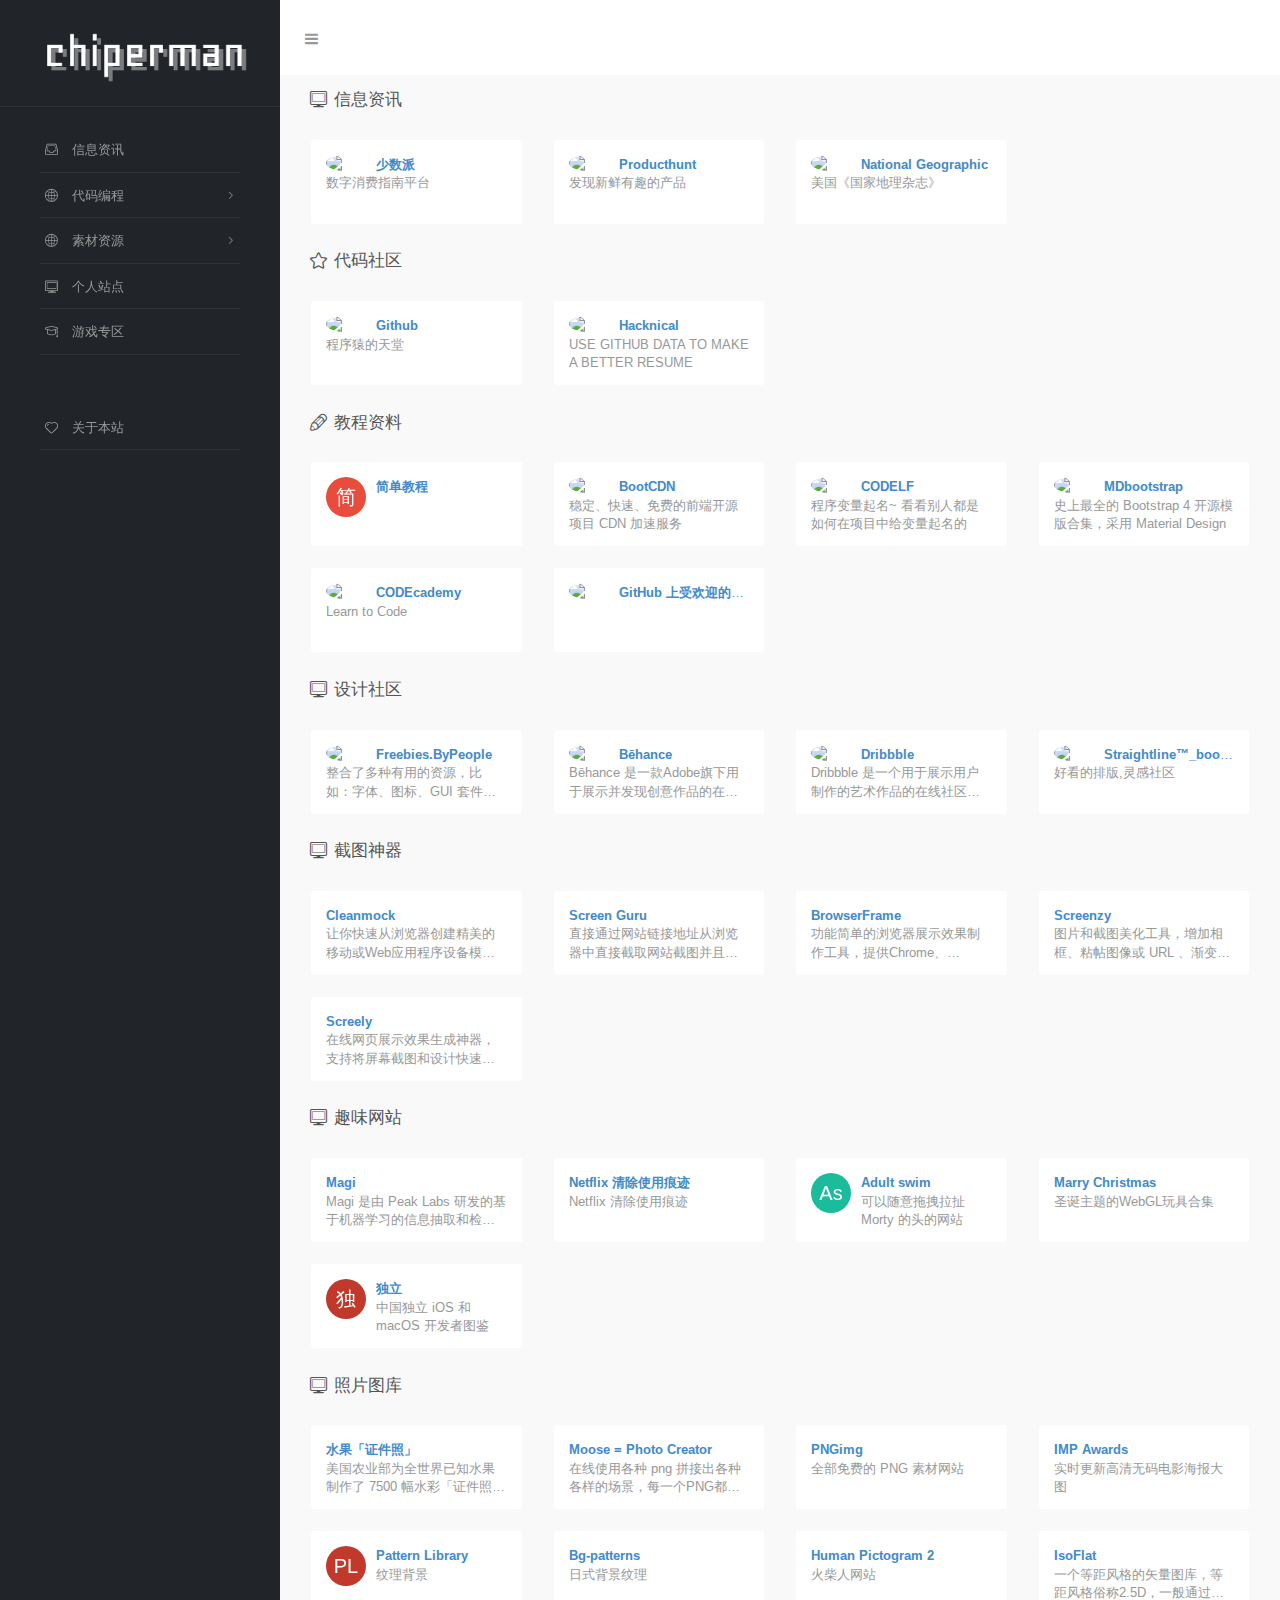
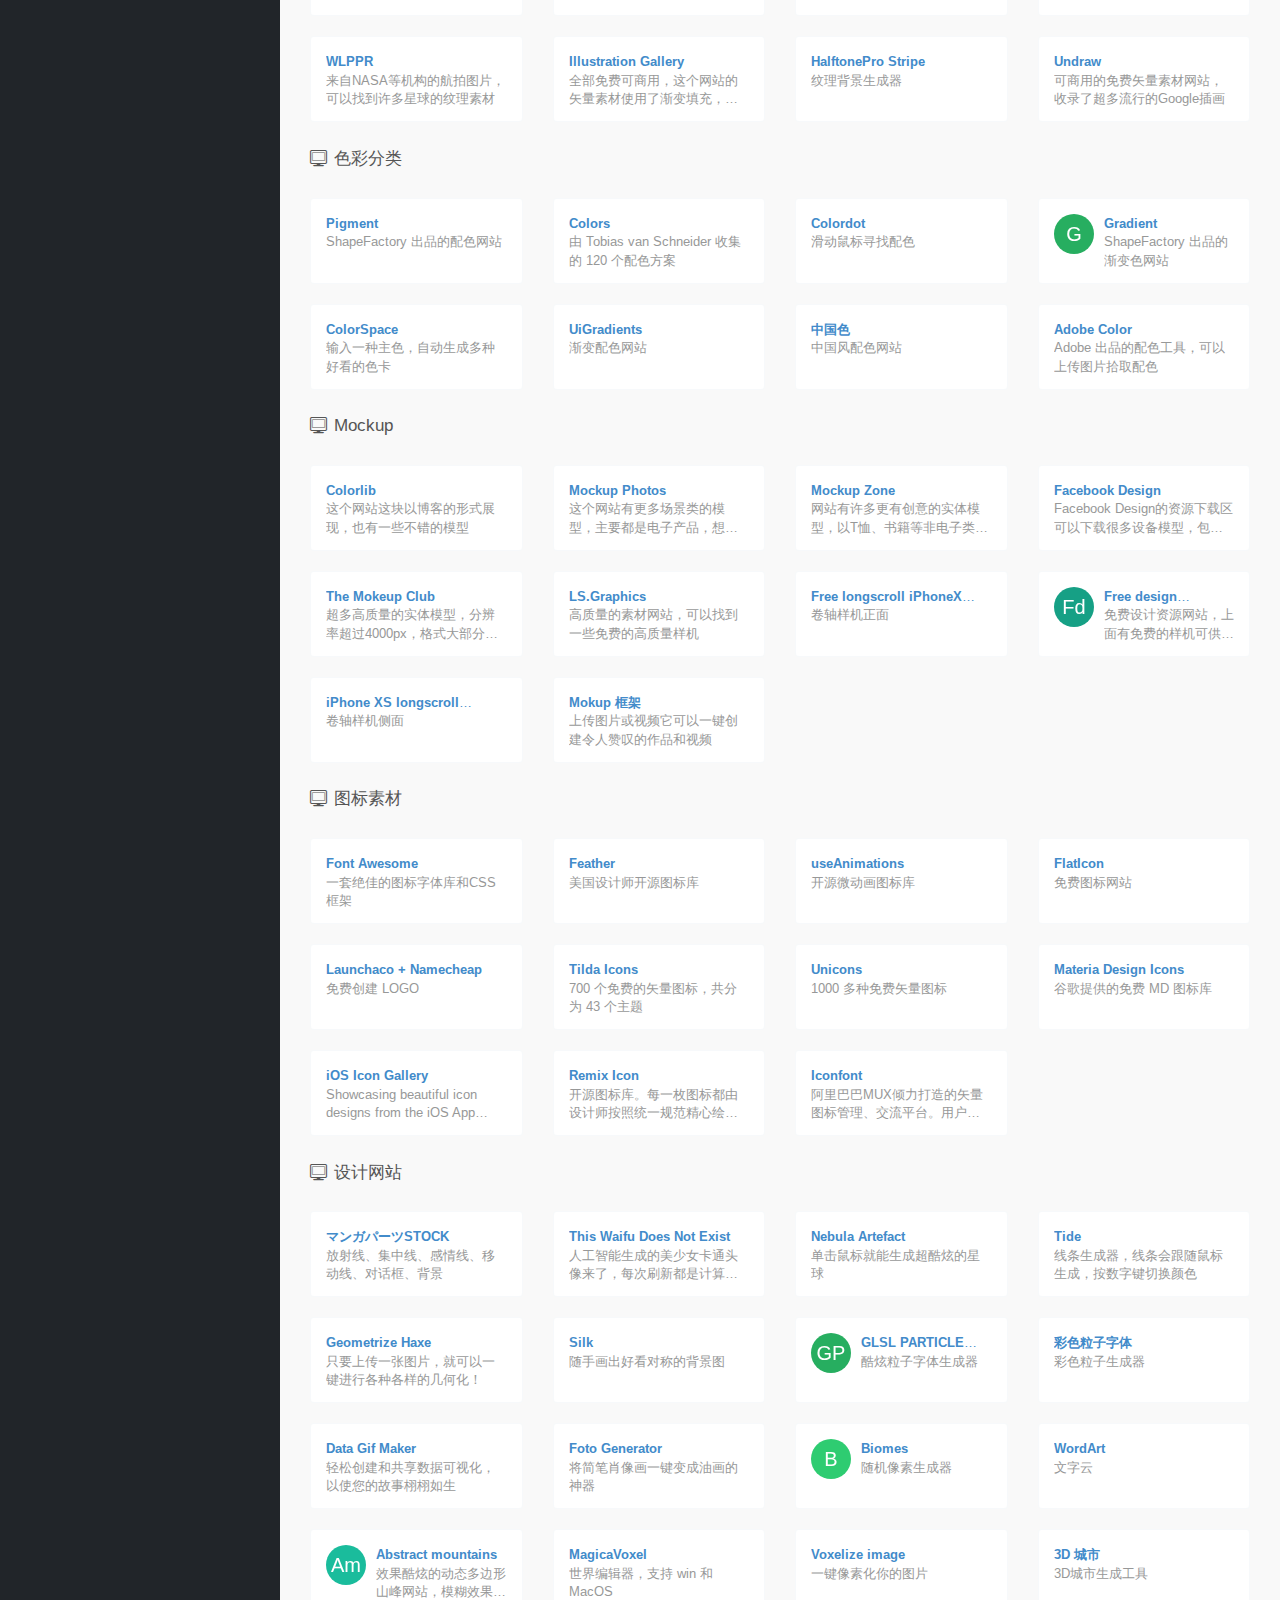
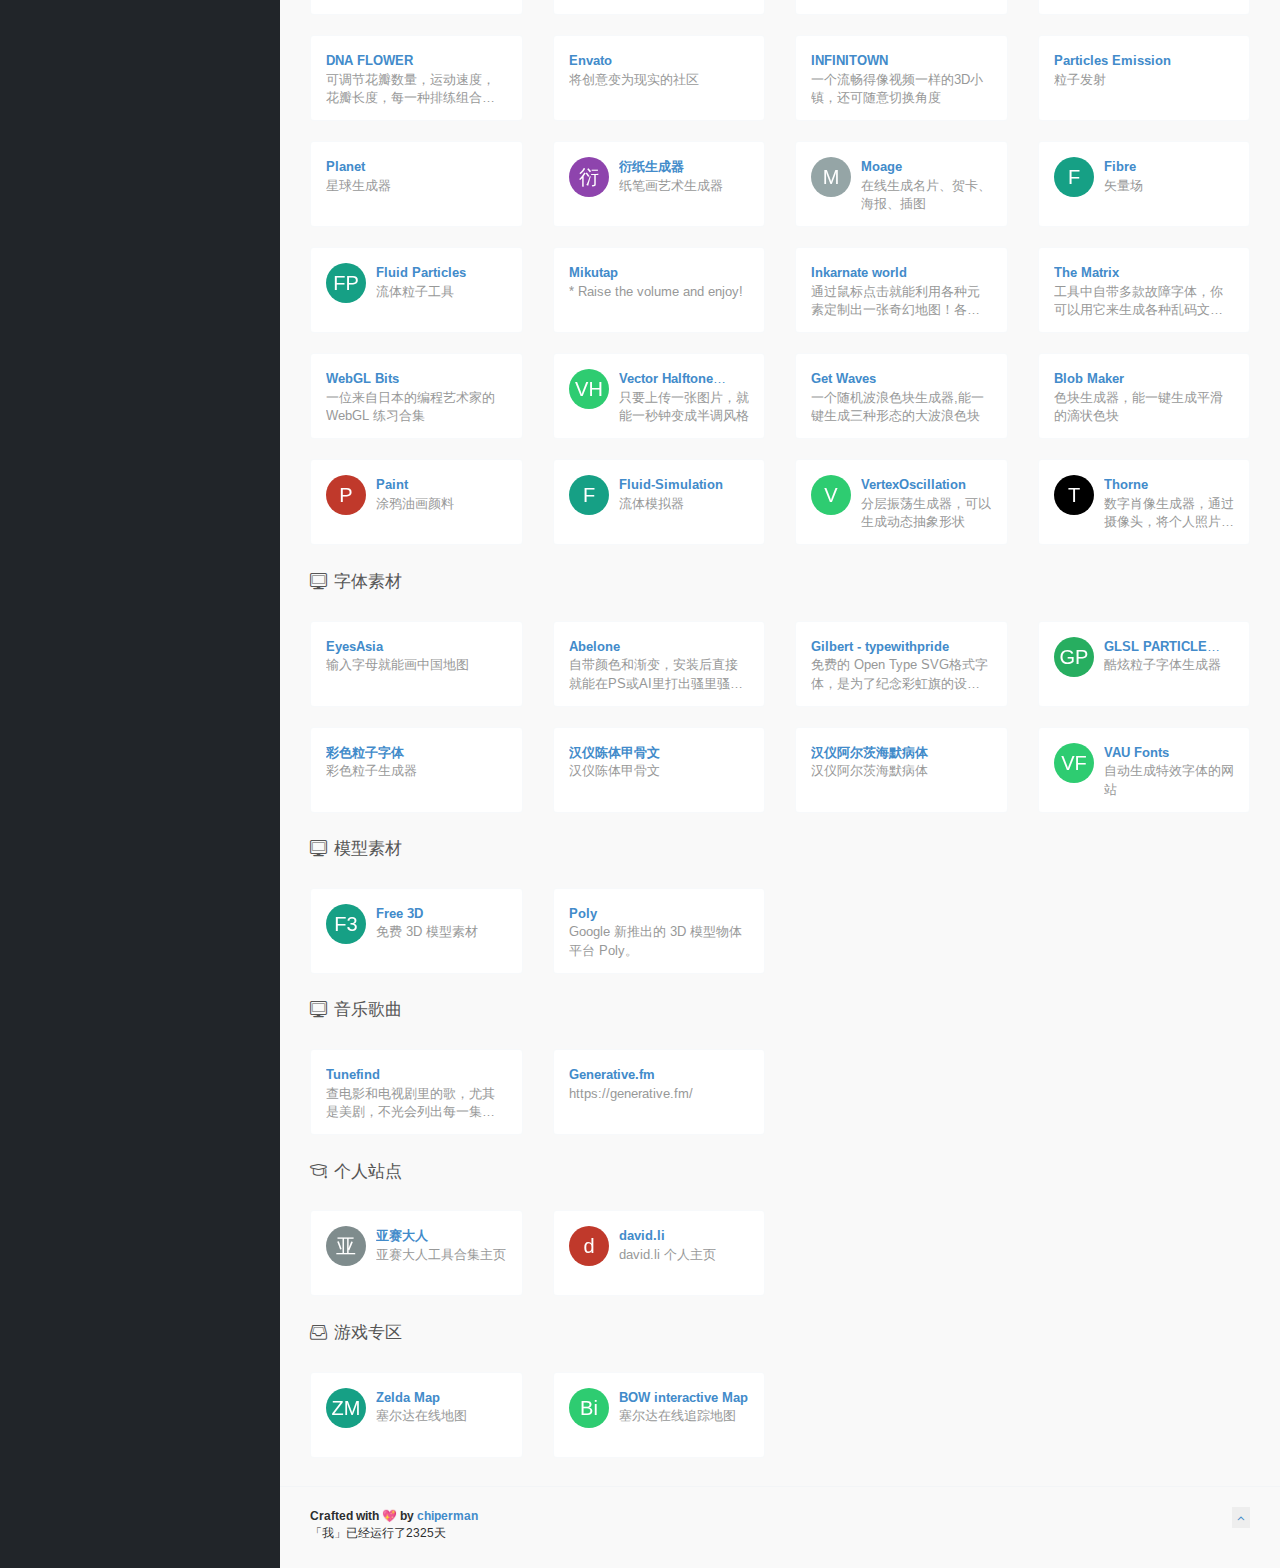
==== index.html @ aa4ee2ee "update from gridea: 2020-03-23 20:40:43" ====
<!DOCTYPE html>
<html lang="zh">

<head>
    <meta charset="utf-8">
    <meta http-equiv="X-UA-Compatible" content="IE=edge">
    <meta name="viewport" content="width=device-width, initial-scale=1.0" />
    <title>XiaoX's BookMarks</title>
    <meta name="description" content="Time waits for no one😶">
    <link rel="shortcut icon" href="https://chiperman.github.io/webstack//media/images/eduifuns.png">
    <link rel="stylesheet" href="//fonts.loli.net/css?family=Arimo:400,700,400italic">
    <link rel="stylesheet" href="https://chiperman.github.io/webstack//media/css/icomoon.css">
    <link rel="stylesheet" href="https://chiperman.github.io/webstack//media/css/main.css?v=1584966548853">
</head>

<body class="page-body">
    <!-- skin-white -->
    <div class="page-container">
        <div class="sidebar-menu toggle-others fixed">
            <div class="sidebar-menu-inner">
                <header class="logo-env">
                    <!-- logo -->
                    <div class="logo">
                        <a href="https://chiperman.github.io/webstack/" class="logo-expanded">
                            <img src="https://chiperman.github.io/webstack//images/avatar.png" style="height:68px" alt="" />
                        </a>
                        <a href="https://chiperman.github.io/webstack/" class="logo-collapsed">
                            <img src="https://chiperman.github.io/webstack//media/images/eduifuns.png" width="40" alt="" />
                        </a>
                    </div>
                    <div class="mobile-menu-toggle visible-xs">
                        <a href="#" data-toggle="mobile-menu">
                            <i class="icon-bar"></i>
                        </a>
                    </div>
                </header>
                <ul id="main-menu" class="main-menu">
                    
                    <li>
                        <a href="#信息资讯" class="smooth">
                            <i class="icon-inbox"></i>
                            <span class="title">信息资讯</span>
                        </a>
                    </li>
                    

                    <!-- li 加 has-sub 开启分组-->
                    <li class="has-sub">
                        <a>
                            <i class="icon-globe"></i>
                            <span class="title">代码编程</span>
                        </a>
                        <!-- ul li 格式添加子分组-->
                        <ul>
                            <li>
                                <a href="#代码社区" class="smooth">
                                    <i class="icon-star"></i>
                                    <span class="title">代码社区</span>
                                </a>
                            </li>
                            <li>
                                <a href="#教程资料" class="smooth">
                                    <i class="icon-pencil"></i>
                                    <span class="title">教程资料</span>
                                </a>
                            </li>
                        </ul>
                    </li>

                    <!-- li 加 has-sub 开启分组-->
                    <li class="has-sub">
                        <a>
                            <i class="icon-globe"></i>
                            <span class="title">素材资源</span>
                        </a>
                        <!-- ul li 格式添加子分组-->
                        <ul>
                            <li>
                                <a href="#设计社区" class="smooth">
                                    <i class="icon-star"></i>
                                    <span class="title">设计社区</span>
                                </a>
                            </li>
                            <li>
                                <a href="#截图神器" class="smooth">
                                    <i class="icon-pencil"></i>
                                    <span class="title">截图神器</span>
                                </a>
                            </li>
                            <li>
                                <a href="#趣味网站" class="smooth">
                                    <i class="icon-pencil"></i>
                                    <span class="title">趣味网站</span>
                                </a>
                            </li>
                            <li>
                                <a href="#照片图库" class="smooth">
                                    <i class="icon-pencil"></i>
                                    <span class="title">照片图库</span>
                                </a>
                            </li>
                            <li>
                                <a href="#色彩分类" class="smooth">
                                    <i class="icon-pencil"></i>
                                    <span class="title">色彩分类</span>
                                </a>
                            </li>
                            <li>
                                <a href="#Mockup" class="smooth">
                                    <i class="icon-pencil"></i>
                                    <span class="title">Mockup</span>
                                </a>
                            </li>
                            <li>
                                <a href="#图标素材" class="smooth">
                                    <i class="icon-pencil"></i>
                                    <span class="title">图标素材</span>
                                </a>
                            </li>
                            <li>
                                <a href="#设计网站" class="smooth">
                                    <i class="icon-pencil"></i>
                                    <span class="title">设计网站</span>
                                </a>
                            </li>
                            <li>
                                <a href="#字体素材" class="smooth">
                                    <i class="icon-pencil"></i>
                                    <span class="title">字体素材</span>
                                </a>
                            </li>
                            <li>
                                <a href="#模型素材" class="smooth">
                                    <i class="icon-pencil"></i>
                                    <span class="title">模型素材</span>
                                </a>
                            </li>
                            <li>
                                <a href="#音乐歌曲" class="smooth">
                                    <i class="icon-pencil"></i>
                                    <span class="title">音乐歌曲</span>
                                </a>
                            </li>
                        </ul>
                    </li>

                    
                    <li>
                        <a href="#个人站点" class="smooth">
                            <i class="icon-desktop"></i>
                            <span class="title">个人站点</span>
                        </a>
                    </li>
                    

                    
                    <li>
                        <a href="#游戏专区" class="smooth">
                            <i class="icon-graduation-cap"></i>
                            <span class="title">游戏专区</span>
                        </a>
                    </li>
                    

                    <li class="submit-tag">
                        <a href="https://chiperman.github.io/webstack/about.html">
                            <i class="icon-heart"></i>
                            <span class="title">关于本站</span>
                        </a>
                    </li>
                </ul>
            </div>
        </div>
        <div class="main-content">
            <nav class="navbar user-info-navbar" role="navigation">
                <!-- User Info, Notifications and Menu Bar -->
                <!-- Left links for user info navbar -->
                <ul class="user-info-menu left-links list-inline list-unstyled">
                    <li class="hidden-sm hidden-xs">
                        <a href="#" data-toggle="sidebar">
                            <i class="icon-bar"></i>
                        </a>
                    </li>
                </ul>
            </nav>

            <!-- 今日诗词插件 -->
            <!-- <div id="poem_content">
                <h3 id="poem_sentence"></h3><span id="poem_info"></span>
            </div> -->
            <!-- 今日诗词 -->


            <br />
            <br />

            <!-- 信息资讯 -->
            
            <h4 class="text-gray"><i class="icon-desktop" style="margin-right: 7px;" id="信息资讯"></i>信息资讯</h4>
            <div class="row">
                
                <div class="col-sm-3">
                    <div class="xe-widget xe-conversations box2 label-info"
                        onclick="window.open('https://sspai.com/', '_blank')" data-toggle="tooltip"
                        data-placement="bottom" title="" data-original-title="https://sspai.com/">
                        <div class="xe-comment-entry">
                            <a class="xe-user-img">
                                <img  data-src="https://cdn.sspai.com/sspai/assets/img/favicon/icon.ico"  class="lozad img-circle" width="40">
                            </a>
                            <div class="xe-comment">
                                <a href="#" class="xe-user-name overflowClip_1">
                                    <strong>少数派</strong>
                                </a>
                                <p class="overflowClip_2">数字消费指南平台</p>
                            </div>
                        </div>
                    </div>
                </div>
                
                <div class="col-sm-3">
                    <div class="xe-widget xe-conversations box2 label-info"
                        onclick="window.open('https://www.producthunt.com/', '_blank')" data-toggle="tooltip"
                        data-placement="bottom" title="" data-original-title="https://www.producthunt.com/">
                        <div class="xe-comment-entry">
                            <a class="xe-user-img">
                                <img  data-src="http://webstack.cc/assets/images/logos/producthunt.png"  class="lozad img-circle" width="40">
                            </a>
                            <div class="xe-comment">
                                <a href="#" class="xe-user-name overflowClip_1">
                                    <strong>Producthunt</strong>
                                </a>
                                <p class="overflowClip_2">发现新鲜有趣的产品</p>
                            </div>
                        </div>
                    </div>
                </div>
                
                <div class="col-sm-3">
                    <div class="xe-widget xe-conversations box2 label-info"
                        onclick="window.open('https://www.nationalgeographic.com/', '_blank')" data-toggle="tooltip"
                        data-placement="bottom" title="" data-original-title="https://www.nationalgeographic.com/">
                        <div class="xe-comment-entry">
                            <a class="xe-user-img">
                                <img  data-src="https://www.nationalgeographic.com/etc/designs/platform/refresh/images/favicon-32x32.ngsversion.5d8d5a4f.png"  class="lozad img-circle" width="40">
                            </a>
                            <div class="xe-comment">
                                <a href="#" class="xe-user-name overflowClip_1">
                                    <strong>National Geographic</strong>
                                </a>
                                <p class="overflowClip_2">美国《国家地理杂志》</p>
                            </div>
                        </div>
                    </div>
                </div>
                
            </div>
            <br />
            
            <!-- END 信息资讯 -->

            <!-- 代码编程 -->
            
            <h4 class="text-gray"><i class="icon-star" style="margin-right: 7px;" id="代码社区"></i>代码社区</h4>
            <div class="row">
                
                <div class="col-sm-3">
                    <div class="xe-widget xe-conversations box2 label-info"
                        onclick="window.open('https://github.com/', '_blank')" data-toggle="tooltip"
                        data-placement="bottom" title="" data-original-title="https://github.com/">
                        <div class="xe-comment-entry">
                            <a class="xe-user-img">
                                <img  data-src="https://github.githubassets.com/favicon.ico"  class="lozad img-circle" width="40">
                            </a>
                            <div class="xe-comment">
                                <a href="#" class="xe-user-name overflowClip_1">
                                    <strong>Github</strong>
                                </a>
                                <p class="overflowClip_2">程序猿的天堂</p>
                            </div>
                        </div>
                    </div>
                </div>
                
                <div class="col-sm-3">
                    <div class="xe-widget xe-conversations box2 label-info"
                        onclick="window.open('https://hacknical.com/?locale=en', '_blank')" data-toggle="tooltip"
                        data-placement="bottom" title="" data-original-title="https://hacknical.com/?locale=en">
                        <div class="xe-comment-entry">
                            <a class="xe-user-img">
                                <img  data-src="https://resources.hacknical.com/b544420/favicon/apple-icon-57x57.png"  class="lozad img-circle" width="40">
                            </a>
                            <div class="xe-comment">
                                <a href="#" class="xe-user-name overflowClip_1">
                                    <strong>Hacknical</strong>
                                </a>
                                <p class="overflowClip_2">USE GITHUB DATA TO MAKE A BETTER RESUME</p>
                            </div>
                        </div>
                    </div>
                </div>
                
            </div>
            <br />
            
            
            <h4 class="text-gray"><i class="icon-pencil" style="margin-right: 7px;" id="教程资料"></i>教程资料</h4>
            <div class="row">
                
                <div class="col-sm-3">
                    <div class="xe-widget xe-conversations box2 label-info"
                        onclick="window.open('https://www.twle.cn/', '_blank')" data-toggle="tooltip"
                        data-placement="bottom" title="" data-original-title="https://www.twle.cn/">
                        <div class="xe-comment-entry">
                            <a class="xe-user-img">
                                <img 
                                    avatar="简单教程"  class="lozad img-circle" width="40">
                            </a>
                            <div class="xe-comment">
                                <a href="#" class="xe-user-name overflowClip_1">
                                    <strong>简单教程</strong>
                                </a>
                                <p class="overflowClip_2"></p>
                            </div>
                        </div>
                    </div>
                </div>
                
                <div class="col-sm-3">
                    <div class="xe-widget xe-conversations box2 label-info"
                        onclick="window.open('https://www.bootcdn.cn/', '_blank')" data-toggle="tooltip"
                        data-placement="bottom" title="" data-original-title="https://www.bootcdn.cn/">
                        <div class="xe-comment-entry">
                            <a class="xe-user-img">
                                <img  data-src="https://www.bootcdn.cn/assets/ico/favicon.ico?1569097779545"  class="lozad img-circle" width="40">
                            </a>
                            <div class="xe-comment">
                                <a href="#" class="xe-user-name overflowClip_1">
                                    <strong>BootCDN</strong>
                                </a>
                                <p class="overflowClip_2">稳定、快速、免费的前端开源项目 CDN 加速服务</p>
                            </div>
                        </div>
                    </div>
                </div>
                
                <div class="col-sm-3">
                    <div class="xe-widget xe-conversations box2 label-info"
                        onclick="window.open('https://unbug.github.io/codelf/', '_blank')" data-toggle="tooltip"
                        data-placement="bottom" title="" data-original-title="https://unbug.github.io/codelf/">
                        <div class="xe-comment-entry">
                            <a class="xe-user-img">
                                <img  data-src="https://unbug.github.io/codelf/images/codelf_logo.f4ae25bd.png"  class="lozad img-circle" width="40">
                            </a>
                            <div class="xe-comment">
                                <a href="#" class="xe-user-name overflowClip_1">
                                    <strong>CODELF</strong>
                                </a>
                                <p class="overflowClip_2">程序变量起名~  看看别人都是如何在项目中给变量起名的</p>
                            </div>
                        </div>
                    </div>
                </div>
                
                <div class="col-sm-3">
                    <div class="xe-widget xe-conversations box2 label-info"
                        onclick="window.open('https://mdbootstrap.com/freebies/', '_blank')" data-toggle="tooltip"
                        data-placement="bottom" title="" data-original-title="https://mdbootstrap.com/freebies/">
                        <div class="xe-comment-entry">
                            <a class="xe-user-img">
                                <img  data-src="https://mdbootstrap.com/wp-content/themes/mdbootstrap4/favicon.ico"  class="lozad img-circle" width="40">
                            </a>
                            <div class="xe-comment">
                                <a href="#" class="xe-user-name overflowClip_1">
                                    <strong>MDbootstrap</strong>
                                </a>
                                <p class="overflowClip_2">史上最全的 Bootstrap 4 开源模版合集，采用 Material Design</p>
                            </div>
                        </div>
                    </div>
                </div>
                
                <div class="col-sm-3">
                    <div class="xe-widget xe-conversations box2 label-info"
                        onclick="window.open('https://www.codecademy.com/', '_blank')" data-toggle="tooltip"
                        data-placement="bottom" title="" data-original-title="https://www.codecademy.com/">
                        <div class="xe-comment-entry">
                            <a class="xe-user-img">
                                <img  data-src="https://www.codecademy.com/favicon.ico"  class="lozad img-circle" width="40">
                            </a>
                            <div class="xe-comment">
                                <a href="#" class="xe-user-name overflowClip_1">
                                    <strong>CODEcademy</strong>
                                </a>
                                <p class="overflowClip_2">Learn to Code</p>
                            </div>
                        </div>
                    </div>
                </div>
                
                <div class="col-sm-3">
                    <div class="xe-widget xe-conversations box2 label-info"
                        onclick="window.open('https://blog.51cto.com/14192352/2404984?tdsourcetag=s_pctim_aiomsg', '_blank')" data-toggle="tooltip"
                        data-placement="bottom" title="" data-original-title="https://blog.51cto.com/14192352/2404984?tdsourcetag=s_pctim_aiomsg">
                        <div class="xe-comment-entry">
                            <a class="xe-user-img">
                                <img  data-src="https://blog.51cto.com/favicon.ico"  class="lozad img-circle" width="40">
                            </a>
                            <div class="xe-comment">
                                <a href="#" class="xe-user-name overflowClip_1">
                                    <strong>GitHub 上受欢迎的 Android UI Library 整理</strong>
                                </a>
                                <p class="overflowClip_2"></p>
                            </div>
                        </div>
                    </div>
                </div>
                
            </div>
            <br />
            
            <!-- END 代码编程 -->

            <!-- 素材资源 -->
            
            <h4 class="text-gray"><i class="icon-desktop" style="margin-right: 7px;" id="设计社区"></i>设计社区</h4>
            <div class="row">
                
                <div class="col-sm-3">
                    <div class="xe-widget xe-conversations box2 label-info"
                        onclick="window.open('https://freebies.bypeople.com/', '_blank')" data-toggle="tooltip"
                        data-placement="bottom" title="" data-original-title="https://freebies.bypeople.com/">
                        <div class="xe-comment-entry">
                            <a class="xe-user-img">
                                <img  data-src="https://www.bypeople.com/wp-content/themes/bppl-alpha/assets/images/v2/favicon-32x32.png"  class="lozad img-circle" width="40">
                            </a>
                            <div class="xe-comment">
                                <a href="#" class="xe-user-name overflowClip_1">
                                    <strong>Freebies.ByPeople</strong>
                                </a>
                                <p class="overflowClip_2">整合了多种有用的资源，比如：字体、图标、GUI 套件、代码插件、3D 模型、软件 / Web Apps 等等，并且全部都是免费的、可用于个人或商业用途。</p>
                            </div>
                        </div>
                    </div>
                </div>
                
                <div class="col-sm-3">
                    <div class="xe-widget xe-conversations box2 label-info"
                        onclick="window.open('https://www.behance.net/', '_blank')" data-toggle="tooltip"
                        data-placement="bottom" title="" data-original-title="https://www.behance.net/">
                        <div class="xe-comment-entry">
                            <a class="xe-user-img">
                                <img  data-src="https://a5.behance.net/97b6e7269a69b55ff3df5b8b3bca2265e7dc50a5/img/site/favicon.ico?cb=264615658"  class="lozad img-circle" width="40">
                            </a>
                            <div class="xe-comment">
                                <a href="#" class="xe-user-name overflowClip_1">
                                    <strong>Bēhance</strong>
                                </a>
                                <p class="overflowClip_2">Bēhance 是一款Adobe旗下用于展示并发现创意作品的在线平台</p>
                            </div>
                        </div>
                    </div>
                </div>
                
                <div class="col-sm-3">
                    <div class="xe-widget xe-conversations box2 label-info"
                        onclick="window.open('https://dribbble.com/', '_blank')" data-toggle="tooltip"
                        data-placement="bottom" title="" data-original-title="https://dribbble.com/">
                        <div class="xe-comment-entry">
                            <a class="xe-user-img">
                                <img  data-src="https://cdn.dribbble.com/assets/favicon-63b2904a073c89b52b19aa08cebc16a154bcf83fee8ecc6439968b1e6db569c7.ico"  class="lozad img-circle" width="40">
                            </a>
                            <div class="xe-comment">
                                <a href="#" class="xe-user-name overflowClip_1">
                                    <strong>Dribbble</strong>
                                </a>
                                <p class="overflowClip_2">Dribbble 是一个用于展示用户制作的艺术作品的在线社区，同时也是用于推广平面设计、网页设计、插画、摄影等其他创造性领域的商业社交平台</p>
                            </div>
                        </div>
                    </div>
                </div>
                
                <div class="col-sm-3">
                    <div class="xe-widget xe-conversations box2 label-info"
                        onclick="window.open('http://bm.straightline.jp/', '_blank')" data-toggle="tooltip"
                        data-placement="bottom" title="" data-original-title="http://bm.straightline.jp/">
                        <div class="xe-comment-entry">
                            <a class="xe-user-img">
                                <img  data-src="http://bm.straightline.jp/static/image/buddy.png"  class="lozad img-circle" width="40">
                            </a>
                            <div class="xe-comment">
                                <a href="#" class="xe-user-name overflowClip_1">
                                    <strong>Straightline™_bookmark</strong>
                                </a>
                                <p class="overflowClip_2">好看的排版,灵感社区</p>
                            </div>
                        </div>
                    </div>
                </div>
                
            </div>
            <br />
            
            
            <h4 class="text-gray"><i class="icon-desktop" style="margin-right: 7px;" id="截图神器"></i>截图神器</h4>
            <div class="row">
                
                <div class="col-sm-3">
                    <div class="xe-widget xe-conversations box2 label-info"
                        onclick="window.open('https://cleanmock.com/', '_blank')" data-toggle="tooltip"
                        data-placement="bottom" title="" data-original-title="https://cleanmock.com/">
                        <div class="xe-comment-entry">
                            <a class="xe-user-img">
                                <img  data-src="https://cleanmock.com/static/images/favicon.ico"  class="lozad img-circle" width="40">
                            </a>
                            <div class="xe-comment">
                                <a href="#" class="xe-user-name overflowClip_1">
                                    <strong>Cleanmock</strong>
                                </a>
                                <p class="overflowClip_2">让你快速从浏览器创建精美的移动或Web应用程序设备模型的在线工具</p>
                            </div>
                        </div>
                    </div>
                </div>
                
                <div class="col-sm-3">
                    <div class="xe-widget xe-conversations box2 label-info"
                        onclick="window.open('https://screen.guru/', '_blank')" data-toggle="tooltip"
                        data-placement="bottom" title="" data-original-title="https://screen.guru/">
                        <div class="xe-comment-entry">
                            <a class="xe-user-img">
                                <img  data-src="https://screen.guru/favicon-32x32.png"  class="lozad img-circle" width="40">
                            </a>
                            <div class="xe-comment">
                                <a href="#" class="xe-user-name overflowClip_1">
                                    <strong>Screen Guru</strong>
                                </a>
                                <p class="overflowClip_2">直接通过网站链接地址从浏览器中直接截取网站截图并且生成效果图。</p>
                            </div>
                        </div>
                    </div>
                </div>
                
                <div class="col-sm-3">
                    <div class="xe-widget xe-conversations box2 label-info"
                        onclick="window.open('https://browserframe.com/', '_blank')" data-toggle="tooltip"
                        data-placement="bottom" title="" data-original-title="https://browserframe.com/">
                        <div class="xe-comment-entry">
                            <a class="xe-user-img">
                                <img  data-src="https://browserframe.com/favicon-32x32.png"  class="lozad img-circle" width="40">
                            </a>
                            <div class="xe-comment">
                                <a href="#" class="xe-user-name overflowClip_1">
                                    <strong>BrowserFrame</strong>
                                </a>
                                <p class="overflowClip_2">功能简单的浏览器展示效果制作工具，提供Chrome、Safari、Firefox、Edge 等浏览器</p>
                            </div>
                        </div>
                    </div>
                </div>
                
                <div class="col-sm-3">
                    <div class="xe-widget xe-conversations box2 label-info"
                        onclick="window.open('https://screenzy.io/', '_blank')" data-toggle="tooltip"
                        data-placement="bottom" title="" data-original-title="https://screenzy.io/">
                        <div class="xe-comment-entry">
                            <a class="xe-user-img">
                                <img  data-src="https://screenzy.io/favicon-32x32.png"  class="lozad img-circle" width="40">
                            </a>
                            <div class="xe-comment">
                                <a href="#" class="xe-user-name overflowClip_1">
                                    <strong>Screenzy</strong>
                                </a>
                                <p class="overflowClip_2">图片和截图美化工具，增加相框、粘帖图像或 URL 、渐变背景等</p>
                            </div>
                        </div>
                    </div>
                </div>
                
                <div class="col-sm-3">
                    <div class="xe-widget xe-conversations box2 label-info"
                        onclick="window.open('https://www.screely.com/', '_blank')" data-toggle="tooltip"
                        data-placement="bottom" title="" data-original-title="https://www.screely.com/">
                        <div class="xe-comment-entry">
                            <a class="xe-user-img">
                                <img  data-src="https://www.screely.com/favicon.ico"  class="lozad img-circle" width="40">
                            </a>
                            <div class="xe-comment">
                                <a href="#" class="xe-user-name overflowClip_1">
                                    <strong>Screely</strong>
                                </a>
                                <p class="overflowClip_2">在线网页展示效果生成神器，支持将屏幕截图和设计快速转变成精美的展示模型</p>
                            </div>
                        </div>
                    </div>
                </div>
                
            </div>
            <br />
            
            
            <h4 class="text-gray"><i class="icon-desktop" style="margin-right: 7px;" id="趣味网站"></i>趣味网站</h4>
            <div class="row">
                
                <div class="col-sm-3">
                    <div class="xe-widget xe-conversations box2 label-info"
                        onclick="window.open('https://magi.com/', '_blank')" data-toggle="tooltip"
                        data-placement="bottom" title="" data-original-title="https://magi.com/">
                        <div class="xe-comment-entry">
                            <a class="xe-user-img">
                                <img  data-src="https://magi.com/assets/icons/favicon-32x32.png"  class="lozad img-circle" width="40">
                            </a>
                            <div class="xe-comment">
                                <a href="#" class="xe-user-name overflowClip_1">
                                    <strong>Magi</strong>
                                </a>
                                <p class="overflowClip_2">Magi 是由 Peak Labs 研发的基于机器学习的信息抽取和检索系统，它能将任何领域的自然语言文本中的知识提取成结构化的数据，通过终身学习持续聚合和纠错，进而为人类用户和其他人工智能提供可解析、可检索、可溯源的知识体系。</p>
                            </div>
                        </div>
                    </div>
                </div>
                
                <div class="col-sm-3">
                    <div class="xe-widget xe-conversations box2 label-info"
                        onclick="window.open('https://www.netflix.com/clearcookies', '_blank')" data-toggle="tooltip"
                        data-placement="bottom" title="" data-original-title="https://www.netflix.com/clearcookies">
                        <div class="xe-comment-entry">
                            <a class="xe-user-img">
                                <img  data-src="https://netflix.yt/view/img/favicon.ico"  class="lozad img-circle" width="40">
                            </a>
                            <div class="xe-comment">
                                <a href="#" class="xe-user-name overflowClip_1">
                                    <strong>Netflix 清除使用痕迹</strong>
                                </a>
                                <p class="overflowClip_2">Netflix 清除使用痕迹</p>
                            </div>
                        </div>
                    </div>
                </div>
                
                <div class="col-sm-3">
                    <div class="xe-widget xe-conversations box2 label-info"
                        onclick="window.open('http://www.adultswim.com/etcetera/elastic-man/', '_blank')" data-toggle="tooltip"
                        data-placement="bottom" title="" data-original-title="http://www.adultswim.com/etcetera/elastic-man/">
                        <div class="xe-comment-entry">
                            <a class="xe-user-img">
                                <img 
                                    avatar="Adult swim"  class="lozad img-circle" width="40">
                            </a>
                            <div class="xe-comment">
                                <a href="#" class="xe-user-name overflowClip_1">
                                    <strong>Adult swim</strong>
                                </a>
                                <p class="overflowClip_2">可以随意拖拽拉扯 Morty 的头的网站</p>
                            </div>
                        </div>
                    </div>
                </div>
                
                <div class="col-sm-3">
                    <div class="xe-widget xe-conversations box2 label-info"
                        onclick="window.open('https://christmasexperiments.com/', '_blank')" data-toggle="tooltip"
                        data-placement="bottom" title="" data-original-title="https://christmasexperiments.com/">
                        <div class="xe-comment-entry">
                            <a class="xe-user-img">
                                <img  data-src="https://christmasexperiments.com/apple-touch-icon.png"  class="lozad img-circle" width="40">
                            </a>
                            <div class="xe-comment">
                                <a href="#" class="xe-user-name overflowClip_1">
                                    <strong>Marry Christmas</strong>
                                </a>
                                <p class="overflowClip_2">圣诞主题的WebGL玩具合集</p>
                            </div>
                        </div>
                    </div>
                </div>
                
                <div class="col-sm-3">
                    <div class="xe-widget xe-conversations box2 label-info"
                        onclick="window.open('https://josephchang10.github.io/chinese-indie-hackers/', '_blank')" data-toggle="tooltip"
                        data-placement="bottom" title="" data-original-title="https://josephchang10.github.io/chinese-indie-hackers/">
                        <div class="xe-comment-entry">
                            <a class="xe-user-img">
                                <img 
                                    avatar="独立"  class="lozad img-circle" width="40">
                            </a>
                            <div class="xe-comment">
                                <a href="#" class="xe-user-name overflowClip_1">
                                    <strong>独立</strong>
                                </a>
                                <p class="overflowClip_2">中国独立 iOS 和 macOS 开发者图鉴</p>
                            </div>
                        </div>
                    </div>
                </div>
                
            </div>
            <br />
            
            
            <h4 class="text-gray"><i class="icon-desktop" style="margin-right: 7px;" id="照片图库"></i>照片图库</h4>
            <div class="row">
                
                <div class="col-sm-3">
                    <div class="xe-widget xe-conversations box2 label-info"
                        onclick="window.open('https://usdawatercolors.nal.usda.gov/pom/search.xhtml?start=0', '_blank')" data-toggle="tooltip"
                        data-placement="bottom" title="" data-original-title="https://usdawatercolors.nal.usda.gov/pom/search.xhtml?start=0">
                        <div class="xe-comment-entry">
                            <a class="xe-user-img">
                                <img  data-src="https://usdawatercolors.nal.usda.gov/pom/resources/images/usda-logo.png"  class="lozad img-circle" width="40">
                            </a>
                            <div class="xe-comment">
                                <a href="#" class="xe-user-name overflowClip_1">
                                    <strong>水果「证件照」</strong>
                                </a>
                                <p class="overflowClip_2">美国农业部为全世界已知水果制作了 7500 幅水彩「证件照」并提供高清下载</p>
                            </div>
                        </div>
                    </div>
                </div>
                
                <div class="col-sm-3">
                    <div class="xe-widget xe-conversations box2 label-info"
                        onclick="window.open('https://photos.icons8.com/creator', '_blank')" data-toggle="tooltip"
                        data-placement="bottom" title="" data-original-title="https://photos.icons8.com/creator">
                        <div class="xe-comment-entry">
                            <a class="xe-user-img">
                                <img  data-src="https://photos.icons8.com/vue-static/photos/favicon.png"  class="lozad img-circle" width="40">
                            </a>
                            <div class="xe-comment">
                                <a href="#" class="xe-user-name overflowClip_1">
                                    <strong>Moose = Photo Creator</strong>
                                </a>
                                <p class="overflowClip_2">在线使用各种 png 拼接出各种各样的场景，每一个PNG都经过精细抠图，精到发丝！</p>
                            </div>
                        </div>
                    </div>
                </div>
                
                <div class="col-sm-3">
                    <div class="xe-widget xe-conversations box2 label-info"
                        onclick="window.open('http://pngimg.com/', '_blank')" data-toggle="tooltip"
                        data-placement="bottom" title="" data-original-title="http://pngimg.com/">
                        <div class="xe-comment-entry">
                            <a class="xe-user-img">
                                <img  data-src="http://pngimg.com/favicon.ico"  class="lozad img-circle" width="40">
                            </a>
                            <div class="xe-comment">
                                <a href="#" class="xe-user-name overflowClip_1">
                                    <strong>PNGimg</strong>
                                </a>
                                <p class="overflowClip_2">全部免费的 PNG 素材网站</p>
                            </div>
                        </div>
                    </div>
                </div>
                
                <div class="col-sm-3">
                    <div class="xe-widget xe-conversations box2 label-info"
                        onclick="window.open('http://www.impawards.com/', '_blank')" data-toggle="tooltip"
                        data-placement="bottom" title="" data-original-title="http://www.impawards.com/">
                        <div class="xe-comment-entry">
                            <a class="xe-user-img">
                                <img  data-src="http://www.impawards.com/favicon.ico"  class="lozad img-circle" width="40">
                            </a>
                            <div class="xe-comment">
                                <a href="#" class="xe-user-name overflowClip_1">
                                    <strong>IMP Awards</strong>
                                </a>
                                <p class="overflowClip_2">实时更新高清无码电影海报大图</p>
                            </div>
                        </div>
                    </div>
                </div>
                
                <div class="col-sm-3">
                    <div class="xe-widget xe-conversations box2 label-info"
                        onclick="window.open('http://thepatternlibrary.com/', '_blank')" data-toggle="tooltip"
                        data-placement="bottom" title="" data-original-title="http://thepatternlibrary.com/">
                        <div class="xe-comment-entry">
                            <a class="xe-user-img">
                                <img 
                                    avatar="Pattern Library"  class="lozad img-circle" width="40">
                            </a>
                            <div class="xe-comment">
                                <a href="#" class="xe-user-name overflowClip_1">
                                    <strong>Pattern Library</strong>
                                </a>
                                <p class="overflowClip_2">纹理背景</p>
                            </div>
                        </div>
                    </div>
                </div>
                
                <div class="col-sm-3">
                    <div class="xe-widget xe-conversations box2 label-info"
                        onclick="window.open('http://bg-patterns.com/', '_blank')" data-toggle="tooltip"
                        data-placement="bottom" title="" data-original-title="http://bg-patterns.com/">
                        <div class="xe-comment-entry">
                            <a class="xe-user-img">
                                <img  data-src="http://bg-patterns.com/fab/apple-touch-icon.png"  class="lozad img-circle" width="40">
                            </a>
                            <div class="xe-comment">
                                <a href="#" class="xe-user-name overflowClip_1">
                                    <strong>Bg-patterns</strong>
                                </a>
                                <p class="overflowClip_2">日式背景纹理</p>
                            </div>
                        </div>
                    </div>
                </div>
                
                <div class="col-sm-3">
                    <div class="xe-widget xe-conversations box2 label-info"
                        onclick="window.open('http://pictogram2.com/?lang=en', '_blank')" data-toggle="tooltip"
                        data-placement="bottom" title="" data-original-title="http://pictogram2.com/?lang=en">
                        <div class="xe-comment-entry">
                            <a class="xe-user-img">
                                <img  data-src="http://pictogram2.com/favicons/favicon_64.png"  class="lozad img-circle" width="40">
                            </a>
                            <div class="xe-comment">
                                <a href="#" class="xe-user-name overflowClip_1">
                                    <strong>Human Pictogram 2</strong>
                                </a>
                                <p class="overflowClip_2">火柴人网站</p>
                            </div>
                        </div>
                    </div>
                </div>
                
                <div class="col-sm-3">
                    <div class="xe-widget xe-conversations box2 label-info"
                        onclick="window.open('https://isoflat.com/', '_blank')" data-toggle="tooltip"
                        data-placement="bottom" title="" data-original-title="https://isoflat.com/">
                        <div class="xe-comment-entry">
                            <a class="xe-user-img">
                                <img  data-src="https://isoflat.com/wp-content/uploads/2019/01/isoflat-logo-app.png"  class="lozad img-circle" width="40">
                            </a>
                            <div class="xe-comment">
                                <a href="#" class="xe-user-name overflowClip_1">
                                    <strong>IsoFlat</strong>
                                </a>
                                <p class="overflowClip_2">一个等距风格的矢量图库，等距风格俗称2.5D，一般通过Adobe Illustration来制作出伪3D的效果</p>
                            </div>
                        </div>
                    </div>
                </div>
                
                <div class="col-sm-3">
                    <div class="xe-widget xe-conversations box2 label-info"
                        onclick="window.open('http://original.wlppr.co/', '_blank')" data-toggle="tooltip"
                        data-placement="bottom" title="" data-original-title="http://original.wlppr.co/">
                        <div class="xe-comment-entry">
                            <a class="xe-user-img">
                                <img  data-src="https://rm-content.s3.amazonaws.com/57ed237968789700bccc75fa/upload-59015db0-b4b9-11e6-992c-7dffc34ff0b0_144.png"  class="lozad img-circle" width="40">
                            </a>
                            <div class="xe-comment">
                                <a href="#" class="xe-user-name overflowClip_1">
                                    <strong>WLPPR</strong>
                                </a>
                                <p class="overflowClip_2">来自NASA等机构的航拍图片，可以找到许多星球的纹理素材</p>
                            </div>
                        </div>
                    </div>
                </div>
                
                <div class="col-sm-3">
                    <div class="xe-widget xe-conversations box2 label-info"
                        onclick="window.open('https://gallery.manypixels.co/', '_blank')" data-toggle="tooltip"
                        data-placement="bottom" title="" data-original-title="https://gallery.manypixels.co/">
                        <div class="xe-comment-entry">
                            <a class="xe-user-img">
                                <img  data-src="https://www.manypixels.co/gallery/icons/icon-48x48.png?v=438ba0d0b2e2d9e29330c4f913458c81"  class="lozad img-circle" width="40">
                            </a>
                            <div class="xe-comment">
                                <a href="#" class="xe-user-name overflowClip_1">
                                    <strong>Illustration Gallery</strong>
                                </a>
                                <p class="overflowClip_2">全部免费可商用，这个网站的矢量素材使用了渐变填充，显得更高级</p>
                            </div>
                        </div>
                    </div>
                </div>
                
                <div class="col-sm-3">
                    <div class="xe-widget xe-conversations box2 label-info"
                        onclick="window.open('https://halftonepro.com/app/stripes', '_blank')" data-toggle="tooltip"
                        data-placement="bottom" title="" data-original-title="https://halftonepro.com/app/stripes">
                        <div class="xe-comment-entry">
                            <a class="xe-user-img">
                                <img  data-src="https://halftonepro.com/images/favicon.ico"  class="lozad img-circle" width="40">
                            </a>
                            <div class="xe-comment">
                                <a href="#" class="xe-user-name overflowClip_1">
                                    <strong>HalftonePro Stripe</strong>
                                </a>
                                <p class="overflowClip_2">纹理背景生成器</p>
                            </div>
                        </div>
                    </div>
                </div>
                
                <div class="col-sm-3">
                    <div class="xe-widget xe-conversations box2 label-info"
                        onclick="window.open('http://undraw.co/illustrations', '_blank')" data-toggle="tooltip"
                        data-placement="bottom" title="" data-original-title="http://undraw.co/illustrations">
                        <div class="xe-comment-entry">
                            <a class="xe-user-img">
                                <img  data-src="http://undraw.co/favicon-32x32.png?v=pgqYQdw7OR"  class="lozad img-circle" width="40">
                            </a>
                            <div class="xe-comment">
                                <a href="#" class="xe-user-name overflowClip_1">
                                    <strong>Undraw</strong>
                                </a>
                                <p class="overflowClip_2">可商用的免费矢量素材网站，收录了超多流行的Google插画</p>
                            </div>
                        </div>
                    </div>
                </div>
                
            </div>
            <br />
            
            
            <h4 class="text-gray"><i class="icon-desktop" style="margin-right: 7px;" id="色彩分类"></i>色彩分类</h4>
            <div class="row">
                
                <div class="col-sm-3">
                    <div class="xe-widget xe-conversations box2 label-info"
                        onclick="window.open('https://pigment.shapefactory.co/', '_blank')" data-toggle="tooltip"
                        data-placement="bottom" title="" data-original-title="https://pigment.shapefactory.co/">
                        <div class="xe-comment-entry">
                            <a class="xe-user-img">
                                <img  data-src="[data-uri]"  class="lozad img-circle" width="40">
                            </a>
                            <div class="xe-comment">
                                <a href="#" class="xe-user-name overflowClip_1">
                                    <strong>Pigment</strong>
                                </a>
                                <p class="overflowClip_2">ShapeFactory 出品的配色网站</p>
                            </div>
                        </div>
                    </div>
                </div>
                
                <div class="col-sm-3">
                    <div class="xe-widget xe-conversations box2 label-info"
                        onclick="window.open('https://www.vanschneider.com/colors', '_blank')" data-toggle="tooltip"
                        data-placement="bottom" title="" data-original-title="https://www.vanschneider.com/colors">
                        <div class="xe-comment-entry">
                            <a class="xe-user-img">
                                <img  data-src="https://www.vanschneider.com/wp-content/uploads/2017/01/favicon.ico"  class="lozad img-circle" width="40">
                            </a>
                            <div class="xe-comment">
                                <a href="#" class="xe-user-name overflowClip_1">
                                    <strong>Colors</strong>
                                </a>
                                <p class="overflowClip_2">由 Tobias van Schneider 收集的 120 个配色方案</p>
                            </div>
                        </div>
                    </div>
                </div>
                
                <div class="col-sm-3">
                    <div class="xe-widget xe-conversations box2 label-info"
                        onclick="window.open('https://color.hailpixel.com/', '_blank')" data-toggle="tooltip"
                        data-placement="bottom" title="" data-original-title="https://color.hailpixel.com/">
                        <div class="xe-comment-entry">
                            <a class="xe-user-img">
                                <img  data-src="https://color.hailpixel.com/static/favicon-96x96.png"  class="lozad img-circle" width="40">
                            </a>
                            <div class="xe-comment">
                                <a href="#" class="xe-user-name overflowClip_1">
                                    <strong>Colordot</strong>
                                </a>
                                <p class="overflowClip_2">滑动鼠标寻找配色</p>
                            </div>
                        </div>
                    </div>
                </div>
                
                <div class="col-sm-3">
                    <div class="xe-widget xe-conversations box2 label-info"
                        onclick="window.open('https://gradient.shapefactory.co/', '_blank')" data-toggle="tooltip"
                        data-placement="bottom" title="" data-original-title="https://gradient.shapefactory.co/">
                        <div class="xe-comment-entry">
                            <a class="xe-user-img">
                                <img 
                                    avatar="Gradient"  class="lozad img-circle" width="40">
                            </a>
                            <div class="xe-comment">
                                <a href="#" class="xe-user-name overflowClip_1">
                                    <strong>Gradient</strong>
                                </a>
                                <p class="overflowClip_2">ShapeFactory 出品的渐变色网站</p>
                            </div>
                        </div>
                    </div>
                </div>
                
                <div class="col-sm-3">
                    <div class="xe-widget xe-conversations box2 label-info"
                        onclick="window.open('https://mycolor.space/', '_blank')" data-toggle="tooltip"
                        data-placement="bottom" title="" data-original-title="https://mycolor.space/">
                        <div class="xe-comment-entry">
                            <a class="xe-user-img">
                                <img  data-src="https://mycolor.space/favicon5.png"  class="lozad img-circle" width="40">
                            </a>
                            <div class="xe-comment">
                                <a href="#" class="xe-user-name overflowClip_1">
                                    <strong>ColorSpace</strong>
                                </a>
                                <p class="overflowClip_2">输入一种主色，自动生成多种好看的色卡</p>
                            </div>
                        </div>
                    </div>
                </div>
                
                <div class="col-sm-3">
                    <div class="xe-widget xe-conversations box2 label-info"
                        onclick="window.open('https://uigradients.com/#Forest', '_blank')" data-toggle="tooltip"
                        data-placement="bottom" title="" data-original-title="https://uigradients.com/#Forest">
                        <div class="xe-comment-entry">
                            <a class="xe-user-img">
                                <img  data-src="https://www.volf.club/usr/uploads/2019/05/248946210.png"  class="lozad img-circle" width="40">
                            </a>
                            <div class="xe-comment">
                                <a href="#" class="xe-user-name overflowClip_1">
                                    <strong>UiGradients</strong>
                                </a>
                                <p class="overflowClip_2">渐变配色网站</p>
                            </div>
                        </div>
                    </div>
                </div>
                
                <div class="col-sm-3">
                    <div class="xe-widget xe-conversations box2 label-info"
                        onclick="window.open('http://zhongguose.com/', '_blank')" data-toggle="tooltip"
                        data-placement="bottom" title="" data-original-title="http://zhongguose.com/">
                        <div class="xe-comment-entry">
                            <a class="xe-user-img">
                                <img  data-src="https://www.volf.club/usr/uploads/2019/05/2678691932.png"  class="lozad img-circle" width="40">
                            </a>
                            <div class="xe-comment">
                                <a href="#" class="xe-user-name overflowClip_1">
                                    <strong>中国色</strong>
                                </a>
                                <p class="overflowClip_2">中国风配色网站</p>
                            </div>
                        </div>
                    </div>
                </div>
                
                <div class="col-sm-3">
                    <div class="xe-widget xe-conversations box2 label-info"
                        onclick="window.open('https://color.adobe.com/zh/create', '_blank')" data-toggle="tooltip"
                        data-placement="bottom" title="" data-original-title="https://color.adobe.com/zh/create">
                        <div class="xe-comment-entry">
                            <a class="xe-user-img">
                                <img  data-src="https://www.google.com/s2/favicons?domain=https://color.adobe.com/zh/create"  class="lozad img-circle" width="40">
                            </a>
                            <div class="xe-comment">
                                <a href="#" class="xe-user-name overflowClip_1">
                                    <strong>Adobe Color</strong>
                                </a>
                                <p class="overflowClip_2">Adobe 出品的配色工具，可以上传图片拾取配色</p>
                            </div>
                        </div>
                    </div>
                </div>
                
            </div>
            <br />
            
            
            <h4 class="text-gray"><i class="icon-desktop" style="margin-right: 7px;" id="Mockup"></i>Mockup</h4>
            <div class="row">
                
                <div class="col-sm-3">
                    <div class="xe-widget xe-conversations box2 label-info"
                        onclick="window.open('https://colorlib.com/wp/category/psd-templates/', '_blank')" data-toggle="tooltip"
                        data-placement="bottom" title="" data-original-title="https://colorlib.com/wp/category/psd-templates/">
                        <div class="xe-comment-entry">
                            <a class="xe-user-img">
                                <img  data-src="https://colorlib.com/wp/wp-content/uploads/sites/2/2014/05/colorlib-favicon.png"  class="lozad img-circle" width="40">
                            </a>
                            <div class="xe-comment">
                                <a href="#" class="xe-user-name overflowClip_1">
                                    <strong>Colorlib</strong>
                                </a>
                                <p class="overflowClip_2">这个网站这块以博客的形式展现，也有一些不错的模型</p>
                            </div>
                        </div>
                    </div>
                </div>
                
                <div class="col-sm-3">
                    <div class="xe-widget xe-conversations box2 label-info"
                        onclick="window.open('https://mockup.photos/', '_blank')" data-toggle="tooltip"
                        data-placement="bottom" title="" data-original-title="https://mockup.photos/">
                        <div class="xe-comment-entry">
                            <a class="xe-user-img">
                                <img  data-src="https://mockup.photos/Images/Site/metalogo.png"  class="lozad img-circle" width="40">
                            </a>
                            <div class="xe-comment">
                                <a href="#" class="xe-user-name overflowClip_1">
                                    <strong>Mockup Photos</strong>
                                </a>
                                <p class="overflowClip_2">这个网站有更多场景类的模型，主要都是电子产品，想要融入场景的设备模型和手持模型的可以上这里找，都是高清而且免费的</p>
                            </div>
                        </div>
                    </div>
                </div>
                
                <div class="col-sm-3">
                    <div class="xe-widget xe-conversations box2 label-info"
                        onclick="window.open('https://mockup.zone/', '_blank')" data-toggle="tooltip"
                        data-placement="bottom" title="" data-original-title="https://mockup.zone/">
                        <div class="xe-comment-entry">
                            <a class="xe-user-img">
                                <img  data-src="https://images.squarespace-cdn.com/content/5811b29bb8a79b740e329a5c/1477904907285-STDHCPTVLVLX2L6HMSDR/fav.png?content-type=image%2Fpng"  class="lozad img-circle" width="40">
                            </a>
                            <div class="xe-comment">
                                <a href="#" class="xe-user-name overflowClip_1">
                                    <strong>Mockup Zone</strong>
                                </a>
                                <p class="overflowClip_2">网站有许多更有创意的实体模型，以T恤、书籍等非电子类模型为主，全部是PSD格式</p>
                            </div>
                        </div>
                    </div>
                </div>
                
                <div class="col-sm-3">
                    <div class="xe-widget xe-conversations box2 label-info"
                        onclick="window.open('https://facebook.design/devices', '_blank')" data-toggle="tooltip"
                        data-placement="bottom" title="" data-original-title="https://facebook.design/devices">
                        <div class="xe-comment-entry">
                            <a class="xe-user-img">
                                <img  data-src="https://facebook.design/public/images/logo-fb.svg"  class="lozad img-circle" width="40">
                            </a>
                            <div class="xe-comment">
                                <a href="#" class="xe-user-name overflowClip_1">
                                    <strong>Facebook Design</strong>
                                </a>
                                <p class="overflowClip_2">Facebook Design的资源下载区可以下载很多设备模型，包括一些文章和视频，以及UI Kit资源等</p>
                            </div>
                        </div>
                    </div>
                </div>
                
                <div class="col-sm-3">
                    <div class="xe-widget xe-conversations box2 label-info"
                        onclick="window.open('https://themockup.club/', '_blank')" data-toggle="tooltip"
                        data-placement="bottom" title="" data-original-title="https://themockup.club/">
                        <div class="xe-comment-entry">
                            <a class="xe-user-img">
                                <img  data-src="https://themockup.club/wp-content/uploads/2018/01/cropped-fav-3-32x32.png"  class="lozad img-circle" width="40">
                            </a>
                            <div class="xe-comment">
                                <a href="#" class="xe-user-name overflowClip_1">
                                    <strong>The Mokeup Club</strong>
                                </a>
                                <p class="overflowClip_2">超多高质量的实体模型，分辨率超过4000px，格式大部分是PSD和Sketch，而且完全免费下载</p>
                            </div>
                        </div>
                    </div>
                </div>
                
                <div class="col-sm-3">
                    <div class="xe-widget xe-conversations box2 label-info"
                        onclick="window.open('https://www.ls.graphics/', '_blank')" data-toggle="tooltip"
                        data-placement="bottom" title="" data-original-title="https://www.ls.graphics/">
                        <div class="xe-comment-entry">
                            <a class="xe-user-img">
                                <img  data-src="https://assets-global.website-files.com/5bfd1275cc56e15ce750b18e/5bfd1275cc56e179c350b231_icon_%D0%B8%D1%88%D0%BF.png"  class="lozad img-circle" width="40">
                            </a>
                            <div class="xe-comment">
                                <a href="#" class="xe-user-name overflowClip_1">
                                    <strong>LS.Graphics</strong>
                                </a>
                                <p class="overflowClip_2">高质量的素材网站，可以找到一些免费的高质量样机</p>
                            </div>
                        </div>
                    </div>
                </div>
                
                <div class="col-sm-3">
                    <div class="xe-widget xe-conversations box2 label-info"
                        onclick="window.open('https://www.ls.graphics/free/free-long-scroll-iphone-x-mockup', '_blank')" data-toggle="tooltip"
                        data-placement="bottom" title="" data-original-title="https://www.ls.graphics/free/free-long-scroll-iphone-x-mockup">
                        <div class="xe-comment-entry">
                            <a class="xe-user-img">
                                <img  data-src="https://assets-global.website-files.com/5bfd1275cc56e15ce750b18e/5bfd1275cc56e1460d50b19d_Logo%20Copy%202.svg"  class="lozad img-circle" width="40">
                            </a>
                            <div class="xe-comment">
                                <a href="#" class="xe-user-name overflowClip_1">
                                    <strong>Free longscroll iPhoneX mockup</strong>
                                </a>
                                <p class="overflowClip_2">卷轴样机正面</p>
                            </div>
                        </div>
                    </div>
                </div>
                
                <div class="col-sm-3">
                    <div class="xe-widget xe-conversations box2 label-info"
                        onclick="window.open('https://freedesignresources.net/category/free-mockups/', '_blank')" data-toggle="tooltip"
                        data-placement="bottom" title="" data-original-title="https://freedesignresources.net/category/free-mockups/">
                        <div class="xe-comment-entry">
                            <a class="xe-user-img">
                                <img 
                                    avatar="Free design resources"  class="lozad img-circle" width="40">
                            </a>
                            <div class="xe-comment">
                                <a href="#" class="xe-user-name overflowClip_1">
                                    <strong>Free design resources</strong>
                                </a>
                                <p class="overflowClip_2">免费设计资源网站，上面有免费的样机可供下载</p>
                            </div>
                        </div>
                    </div>
                </div>
                
                <div class="col-sm-3">
                    <div class="xe-widget xe-conversations box2 label-info"
                        onclick="window.open('https://www.ls.graphics/free/free-iphone-xs-longscroll-mockup', '_blank')" data-toggle="tooltip"
                        data-placement="bottom" title="" data-original-title="https://www.ls.graphics/free/free-iphone-xs-longscroll-mockup">
                        <div class="xe-comment-entry">
                            <a class="xe-user-img">
                                <img  data-src="https://assets-global.website-files.com/5bfd1275cc56e15ce750b18e/5bfd1275cc56e1460d50b19d_Logo%20Copy%202.svg"  class="lozad img-circle" width="40">
                            </a>
                            <div class="xe-comment">
                                <a href="#" class="xe-user-name overflowClip_1">
                                    <strong>iPhone XS longscroll mockup</strong>
                                </a>
                                <p class="overflowClip_2">卷轴样机侧面</p>
                            </div>
                        </div>
                    </div>
                </div>
                
                <div class="col-sm-3">
                    <div class="xe-widget xe-conversations box2 label-info"
                        onclick="window.open('https://www.mokupframes.com/', '_blank')" data-toggle="tooltip"
                        data-placement="bottom" title="" data-original-title="https://www.mokupframes.com/">
                        <div class="xe-comment-entry">
                            <a class="xe-user-img">
                                <img  data-src="https://www.mokupframes.com/wp-content/uploads/gwpf_icon/favicon.ico"  class="lozad img-circle" width="40">
                            </a>
                            <div class="xe-comment">
                                <a href="#" class="xe-user-name overflowClip_1">
                                    <strong>Mokup 框架</strong>
                                </a>
                                <p class="overflowClip_2">上传图片或视频它可以一键创建令人赞叹的作品和视频</p>
                            </div>
                        </div>
                    </div>
                </div>
                
            </div>
            <br />
            
            
            <h4 class="text-gray"><i class="icon-desktop" style="margin-right: 7px;" id="图标素材"></i>图标素材</h4>
            <div class="row">
                
                <div class="col-sm-3">
                    <div class="xe-widget xe-conversations box2 label-info"
                        onclick="window.open('http://fontawesome.dashgame.com/', '_blank')" data-toggle="tooltip"
                        data-placement="bottom" title="" data-original-title="http://fontawesome.dashgame.com/">
                        <div class="xe-comment-entry">
                            <a class="xe-user-img">
                                <img  data-src="https://fontawesome.dashgame.com/assets/ico/favicon.ico"  class="lozad img-circle" width="40">
                            </a>
                            <div class="xe-comment">
                                <a href="#" class="xe-user-name overflowClip_1">
                                    <strong>Font Awesome</strong>
                                </a>
                                <p class="overflowClip_2">一套绝佳的图标字体库和CSS框架</p>
                            </div>
                        </div>
                    </div>
                </div>
                
                <div class="col-sm-3">
                    <div class="xe-widget xe-conversations box2 label-info"
                        onclick="window.open('https://feathericons.com/', '_blank')" data-toggle="tooltip"
                        data-placement="bottom" title="" data-original-title="https://feathericons.com/">
                        <div class="xe-comment-entry">
                            <a class="xe-user-img">
                                <img  data-src="https://feathericons.com/favicon-32x32.png"  class="lozad img-circle" width="40">
                            </a>
                            <div class="xe-comment">
                                <a href="#" class="xe-user-name overflowClip_1">
                                    <strong>Feather</strong>
                                </a>
                                <p class="overflowClip_2">美国设计师开源图标库</p>
                            </div>
                        </div>
                    </div>
                </div>
                
                <div class="col-sm-3">
                    <div class="xe-widget xe-conversations box2 label-info"
                        onclick="window.open('https://useanimations.com/', '_blank')" data-toggle="tooltip"
                        data-placement="bottom" title="" data-original-title="https://useanimations.com/">
                        <div class="xe-comment-entry">
                            <a class="xe-user-img">
                                <img  data-src="https://useanimations.com/images/favicon-32x32.png"  class="lozad img-circle" width="40">
                            </a>
                            <div class="xe-comment">
                                <a href="#" class="xe-user-name overflowClip_1">
                                    <strong>useAnimations</strong>
                                </a>
                                <p class="overflowClip_2">开源微动画图标库</p>
                            </div>
                        </div>
                    </div>
                </div>
                
                <div class="col-sm-3">
                    <div class="xe-widget xe-conversations box2 label-info"
                        onclick="window.open('https://www.flaticon.com/', '_blank')" data-toggle="tooltip"
                        data-placement="bottom" title="" data-original-title="https://www.flaticon.com/">
                        <div class="xe-comment-entry">
                            <a class="xe-user-img">
                                <img  data-src="https://media.flaticon.com/dist/min/img/favicon.ico"  class="lozad img-circle" width="40">
                            </a>
                            <div class="xe-comment">
                                <a href="#" class="xe-user-name overflowClip_1">
                                    <strong>FlatIcon</strong>
                                </a>
                                <p class="overflowClip_2">免费图标网站</p>
                            </div>
                        </div>
                    </div>
                </div>
                
                <div class="col-sm-3">
                    <div class="xe-widget xe-conversations box2 label-info"
                        onclick="window.open('https://www.launchaco.com/logo', '_blank')" data-toggle="tooltip"
                        data-placement="bottom" title="" data-original-title="https://www.launchaco.com/logo">
                        <div class="xe-comment-entry">
                            <a class="xe-user-img">
                                <img  data-src="https://www.launchaco.com/static/favicon.ico"  class="lozad img-circle" width="40">
                            </a>
                            <div class="xe-comment">
                                <a href="#" class="xe-user-name overflowClip_1">
                                    <strong>Launchaco + Namecheap</strong>
                                </a>
                                <p class="overflowClip_2">免费创建 LOGO</p>
                            </div>
                        </div>
                    </div>
                </div>
                
                <div class="col-sm-3">
                    <div class="xe-widget xe-conversations box2 label-info"
                        onclick="window.open('https://tilda.cc/free-icons/', '_blank')" data-toggle="tooltip"
                        data-placement="bottom" title="" data-original-title="https://tilda.cc/free-icons/">
                        <div class="xe-comment-entry">
                            <a class="xe-user-img">
                                <img  data-src="https://static.tildacdn.com/img/tildafavicon.ico"  class="lozad img-circle" width="40">
                            </a>
                            <div class="xe-comment">
                                <a href="#" class="xe-user-name overflowClip_1">
                                    <strong>Tilda Icons</strong>
                                </a>
                                <p class="overflowClip_2">700 个免费的矢量图标，共分为 43 个主题</p>
                            </div>
                        </div>
                    </div>
                </div>
                
                <div class="col-sm-3">
                    <div class="xe-widget xe-conversations box2 label-info"
                        onclick="window.open('https://iconscout.com/unicons?ref=producthunt', '_blank')" data-toggle="tooltip"
                        data-placement="bottom" title="" data-original-title="https://iconscout.com/unicons?ref=producthunt">
                        <div class="xe-comment-entry">
                            <a class="xe-user-img">
                                <img  data-src="https://iconscout.com/favicon.ico"  class="lozad img-circle" width="40">
                            </a>
                            <div class="xe-comment">
                                <a href="#" class="xe-user-name overflowClip_1">
                                    <strong>Unicons</strong>
                                </a>
                                <p class="overflowClip_2">1000 多种免费矢量图标</p>
                            </div>
                        </div>
                    </div>
                </div>
                
                <div class="col-sm-3">
                    <div class="xe-widget xe-conversations box2 label-info"
                        onclick="window.open('https://www.volf.club/index.php/archives/233/', '_blank')" data-toggle="tooltip"
                        data-placement="bottom" title="" data-original-title="https://www.volf.club/index.php/archives/233/">
                        <div class="xe-comment-entry">
                            <a class="xe-user-img">
                                <img  data-src="https://material.io/favicon.ico"  class="lozad img-circle" width="40">
                            </a>
                            <div class="xe-comment">
                                <a href="#" class="xe-user-name overflowClip_1">
                                    <strong>Materia Design Icons</strong>
                                </a>
                                <p class="overflowClip_2">谷歌提供的免费 MD 图标库</p>
                            </div>
                        </div>
                    </div>
                </div>
                
                <div class="col-sm-3">
                    <div class="xe-widget xe-conversations box2 label-info"
                        onclick="window.open('https://www.iosicongallery.com/', '_blank')" data-toggle="tooltip"
                        data-placement="bottom" title="" data-original-title="https://www.iosicongallery.com/">
                        <div class="xe-comment-entry">
                            <a class="xe-user-img">
                                <img  data-src="https://webstack.cc/assets/images/logos/iosicongallery.png"  class="lozad img-circle" width="40">
                            </a>
                            <div class="xe-comment">
                                <a href="#" class="xe-user-name overflowClip_1">
                                    <strong>iOS Icon Gallery</strong>
                                </a>
                                <p class="overflowClip_2">Showcasing beautiful icon designs from the iOS App Store</p>
                            </div>
                        </div>
                    </div>
                </div>
                
                <div class="col-sm-3">
                    <div class="xe-widget xe-conversations box2 label-info"
                        onclick="window.open('https://remixicon.com/', '_blank')" data-toggle="tooltip"
                        data-placement="bottom" title="" data-original-title="https://remixicon.com/">
                        <div class="xe-comment-entry">
                            <a class="xe-user-img">
                                <img  data-src="https://remixicon.com/favicon.ico"  class="lozad img-circle" width="40">
                            </a>
                            <div class="xe-comment">
                                <a href="#" class="xe-user-name overflowClip_1">
                                    <strong>Remix Icon</strong>
                                </a>
                                <p class="overflowClip_2">开源图标库。每一枚图标都由设计师按照统一规范精心绘制，确保每一枚图标在拥有完美像素对齐的基础上风格一致且简洁易读。</p>
                            </div>
                        </div>
                    </div>
                </div>
                
                <div class="col-sm-3">
                    <div class="xe-widget xe-conversations box2 label-info"
                        onclick="window.open('https://www.iconfont.cn/', '_blank')" data-toggle="tooltip"
                        data-placement="bottom" title="" data-original-title="https://www.iconfont.cn/">
                        <div class="xe-comment-entry">
                            <a class="xe-user-img">
                                <img  data-src="https://gtms04.alicdn.com/tps/i4/TB1_oz6GVXXXXaFXpXXJDFnIXXX-64-64.ico"  class="lozad img-circle" width="40">
                            </a>
                            <div class="xe-comment">
                                <a href="#" class="xe-user-name overflowClip_1">
                                    <strong>Iconfont</strong>
                                </a>
                                <p class="overflowClip_2">阿里巴巴MUX倾力打造的矢量图标管理、交流平台。用户可以自定义下载多种格式的icon，平台也可将图标转换为字体</p>
                            </div>
                        </div>
                    </div>
                </div>
                
            </div>
            <br />
            
            
            <h4 class="text-gray"><i class="icon-desktop" style="margin-right: 7px;" id="设计网站"></i>设计网站</h4>
            <div class="row">
                
                <div class="col-sm-3">
                    <div class="xe-widget xe-conversations box2 label-info"
                        onclick="window.open('https://mangasozai.com/', '_blank')" data-toggle="tooltip"
                        data-placement="bottom" title="" data-original-title="https://mangasozai.com/">
                        <div class="xe-comment-entry">
                            <a class="xe-user-img">
                                <img  data-src="https://mangasozai.com/favicon-32x32.png"  class="lozad img-circle" width="40">
                            </a>
                            <div class="xe-comment">
                                <a href="#" class="xe-user-name overflowClip_1">
                                    <strong>マンガパーツSTOCK</strong>
                                </a>
                                <p class="overflowClip_2">放射线、集中线、感情线、移动线、对话框、背景</p>
                            </div>
                        </div>
                    </div>
                </div>
                
                <div class="col-sm-3">
                    <div class="xe-widget xe-conversations box2 label-info"
                        onclick="window.open('http://t.cn/EVmulSO', '_blank')" data-toggle="tooltip"
                        data-placement="bottom" title="" data-original-title="http://t.cn/EVmulSO">
                        <div class="xe-comment-entry">
                            <a class="xe-user-img">
                                <img  data-src="https://www.gwern.net/static/img/favicon.png"  class="lozad img-circle" width="40">
                            </a>
                            <div class="xe-comment">
                                <a href="#" class="xe-user-name overflowClip_1">
                                    <strong>This Waifu Does Not Exist</strong>
                                </a>
                                <p class="overflowClip_2">人工智能生成的美少女卡通头像来了，每次刷新都是计算机自动生成</p>
                            </div>
                        </div>
                    </div>
                </div>
                
                <div class="col-sm-3">
                    <div class="xe-widget xe-conversations box2 label-info"
                        onclick="window.open('https://alteredqualia.com/xg/examples/nebula_artefact.html', '_blank')" data-toggle="tooltip"
                        data-placement="bottom" title="" data-original-title="https://alteredqualia.com/xg/examples/nebula_artefact.html">
                        <div class="xe-comment-entry">
                            <a class="xe-user-img">
                                <img  data-src="https://alteredqualia.com/favicon.ico"  class="lozad img-circle" width="40">
                            </a>
                            <div class="xe-comment">
                                <a href="#" class="xe-user-name overflowClip_1">
                                    <strong>Nebula Artefact</strong>
                                </a>
                                <p class="overflowClip_2">单击鼠标就能生成超酷炫的星球</p>
                            </div>
                        </div>
                    </div>
                </div>
                
                <div class="col-sm-3">
                    <div class="xe-widget xe-conversations box2 label-info"
                        onclick="window.open('https://www.openprocessing.org/sketch/532714', '_blank')" data-toggle="tooltip"
                        data-placement="bottom" title="" data-original-title="https://www.openprocessing.org/sketch/532714">
                        <div class="xe-comment-entry">
                            <a class="xe-user-img">
                                <img  data-src="https://www.openprocessing.org/assets/img/logo/favicons/apple-touch-icon.png"  class="lozad img-circle" width="40">
                            </a>
                            <div class="xe-comment">
                                <a href="#" class="xe-user-name overflowClip_1">
                                    <strong>Tide</strong>
                                </a>
                                <p class="overflowClip_2">线条生成器，线条会跟随鼠标生成，按数字键切换颜色</p>
                            </div>
                        </div>
                    </div>
                </div>
                
                <div class="col-sm-3">
                    <div class="xe-widget xe-conversations box2 label-info"
                        onclick="window.open('https://www.samcodes.co.uk/project/geometrize-haxe-web/', '_blank')" data-toggle="tooltip"
                        data-placement="bottom" title="" data-original-title="https://www.samcodes.co.uk/project/geometrize-haxe-web/">
                        <div class="xe-comment-entry">
                            <a class="xe-user-img">
                                <img  data-src="https://www.samcodes.co.uk/project/geometrize-haxe-web/icon/xfavicon.png.pagespeed.ic.DQWOyix7U0.png"  class="lozad img-circle" width="40">
                            </a>
                            <div class="xe-comment">
                                <a href="#" class="xe-user-name overflowClip_1">
                                    <strong>Geometrize Haxe</strong>
                                </a>
                                <p class="overflowClip_2">只要上传一张图片，就可以一键进行各种各样的几何化！</p>
                            </div>
                        </div>
                    </div>
                </div>
                
                <div class="col-sm-3">
                    <div class="xe-widget xe-conversations box2 label-info"
                        onclick="window.open('http://weavesilk.com/', '_blank')" data-toggle="tooltip"
                        data-placement="bottom" title="" data-original-title="http://weavesilk.com/">
                        <div class="xe-comment-entry">
                            <a class="xe-user-img">
                                <img  data-src="http://weavesilk.com/favicon.ico"  class="lozad img-circle" width="40">
                            </a>
                            <div class="xe-comment">
                                <a href="#" class="xe-user-name overflowClip_1">
                                    <strong>Silk</strong>
                                </a>
                                <p class="overflowClip_2">随手画出好看对称的背景图</p>
                            </div>
                        </div>
                    </div>
                </div>
                
                <div class="col-sm-3">
                    <div class="xe-widget xe-conversations box2 label-info"
                        onclick="window.open('http://ikeryou.jp/works/g/', '_blank')" data-toggle="tooltip"
                        data-placement="bottom" title="" data-original-title="http://ikeryou.jp/works/g/">
                        <div class="xe-comment-entry">
                            <a class="xe-user-img">
                                <img 
                                    avatar="GLSL PARTICLE FONT"  class="lozad img-circle" width="40">
                            </a>
                            <div class="xe-comment">
                                <a href="#" class="xe-user-name overflowClip_1">
                                    <strong>GLSL PARTICLE FONT</strong>
                                </a>
                                <p class="overflowClip_2">酷炫粒子字体生成器</p>
                            </div>
                        </div>
                    </div>
                </div>
                
                <div class="col-sm-3">
                    <div class="xe-widget xe-conversations box2 label-info"
                        onclick="window.open('https://noni.cmiscm.com/', '_blank')" data-toggle="tooltip"
                        data-placement="bottom" title="" data-original-title="https://noni.cmiscm.com/">
                        <div class="xe-comment-entry">
                            <a class="xe-user-img">
                                <img  data-src="https://noni.cmiscm.com/img/96x96.png"  class="lozad img-circle" width="40">
                            </a>
                            <div class="xe-comment">
                                <a href="#" class="xe-user-name overflowClip_1">
                                    <strong>彩色粒子字体</strong>
                                </a>
                                <p class="overflowClip_2">彩色粒子生成器</p>
                            </div>
                        </div>
                    </div>
                </div>
                
                <div class="col-sm-3">
                    <div class="xe-widget xe-conversations box2 label-info"
                        onclick="window.open('https://datagifmaker.withgoogle.com/', '_blank')" data-toggle="tooltip"
                        data-placement="bottom" title="" data-original-title="https://datagifmaker.withgoogle.com/">
                        <div class="xe-comment-entry">
                            <a class="xe-user-img">
                                <img  data-src="https://datagifmaker.withgoogle.com/static/apple-touch-icon.png"  class="lozad img-circle" width="40">
                            </a>
                            <div class="xe-comment">
                                <a href="#" class="xe-user-name overflowClip_1">
                                    <strong>Data Gif Maker</strong>
                                </a>
                                <p class="overflowClip_2">轻松创建和共享数据可视化，以使您的故事栩栩如生</p>
                            </div>
                        </div>
                    </div>
                </div>
                
                <div class="col-sm-3">
                    <div class="xe-widget xe-conversations box2 label-info"
                        onclick="window.open('https://affinelayer.com/pixsrv/index.html', '_blank')" data-toggle="tooltip"
                        data-placement="bottom" title="" data-original-title="https://affinelayer.com/pixsrv/index.html">
                        <div class="xe-comment-entry">
                            <a class="xe-user-img">
                                <img  data-src="https://affinelayer.com/icon.png"  class="lozad img-circle" width="40">
                            </a>
                            <div class="xe-comment">
                                <a href="#" class="xe-user-name overflowClip_1">
                                    <strong>Foto Generator</strong>
                                </a>
                                <p class="overflowClip_2">将简笔肖像画一键变成油画的神器</p>
                            </div>
                        </div>
                    </div>
                </div>
                
                <div class="col-sm-3">
                    <div class="xe-widget xe-conversations box2 label-info"
                        onclick="window.open('https://demo.marpi.pl/biomes/', '_blank')" data-toggle="tooltip"
                        data-placement="bottom" title="" data-original-title="https://demo.marpi.pl/biomes/">
                        <div class="xe-comment-entry">
                            <a class="xe-user-img">
                                <img 
                                    avatar="Biomes"  class="lozad img-circle" width="40">
                            </a>
                            <div class="xe-comment">
                                <a href="#" class="xe-user-name overflowClip_1">
                                    <strong>Biomes</strong>
                                </a>
                                <p class="overflowClip_2">随机像素生成器</p>
                            </div>
                        </div>
                    </div>
                </div>
                
                <div class="col-sm-3">
                    <div class="xe-widget xe-conversations box2 label-info"
                        onclick="window.open('https://wordart.com/', '_blank')" data-toggle="tooltip"
                        data-placement="bottom" title="" data-original-title="https://wordart.com/">
                        <div class="xe-comment-entry">
                            <a class="xe-user-img">
                                <img  data-src="https://wordart.com/static/favicons/apple-touch-icon.png"  class="lozad img-circle" width="40">
                            </a>
                            <div class="xe-comment">
                                <a href="#" class="xe-user-name overflowClip_1">
                                    <strong>WordArt</strong>
                                </a>
                                <p class="overflowClip_2">文字云</p>
                            </div>
                        </div>
                    </div>
                </div>
                
                <div class="col-sm-3">
                    <div class="xe-widget xe-conversations box2 label-info"
                        onclick="window.open('https://alteredqualia.com/xg/examples/abstract_mountains.html', '_blank')" data-toggle="tooltip"
                        data-placement="bottom" title="" data-original-title="https://alteredqualia.com/xg/examples/abstract_mountains.html">
                        <div class="xe-comment-entry">
                            <a class="xe-user-img">
                                <img 
                                    avatar="Abstract mountains"  class="lozad img-circle" width="40">
                            </a>
                            <div class="xe-comment">
                                <a href="#" class="xe-user-name overflowClip_1">
                                    <strong>Abstract mountains</strong>
                                </a>
                                <p class="overflowClip_2">效果酷炫的动态多边形山峰网站，模糊效果非常好看</p>
                            </div>
                        </div>
                    </div>
                </div>
                
                <div class="col-sm-3">
                    <div class="xe-widget xe-conversations box2 label-info"
                        onclick="window.open('http://ephtracy.github.io/', '_blank')" data-toggle="tooltip"
                        data-placement="bottom" title="" data-original-title="http://ephtracy.github.io/">
                        <div class="xe-comment-entry">
                            <a class="xe-user-img">
                                <img  data-src="http://ephtracy.github.io/favicon.png"  class="lozad img-circle" width="40">
                            </a>
                            <div class="xe-comment">
                                <a href="#" class="xe-user-name overflowClip_1">
                                    <strong>MagicaVoxel</strong>
                                </a>
                                <p class="overflowClip_2">世界编辑器，支持 win 和 MacOS</p>
                            </div>
                        </div>
                    </div>
                </div>
                
                <div class="col-sm-3">
                    <div class="xe-widget xe-conversations box2 label-info"
                        onclick="window.open('https://gallery.echartsjs.com/editor.html?c=xS1l7vPPwW', '_blank')" data-toggle="tooltip"
                        data-placement="bottom" title="" data-original-title="https://gallery.echartsjs.com/editor.html?c=xS1l7vPPwW">
                        <div class="xe-comment-entry">
                            <a class="xe-user-img">
                                <img  data-src="https://gallery.echartsjs.com/favicon.png"  class="lozad img-circle" width="40">
                            </a>
                            <div class="xe-comment">
                                <a href="#" class="xe-user-name overflowClip_1">
                                    <strong>Voxelize image</strong>
                                </a>
                                <p class="overflowClip_2">一键像素化你的图片</p>
                            </div>
                        </div>
                    </div>
                </div>
                
                <div class="col-sm-3">
                    <div class="xe-widget xe-conversations box2 label-info"
                        onclick="window.open('https://gallery.echartsjs.com/editor.html?c=xHyVK5fcTl', '_blank')" data-toggle="tooltip"
                        data-placement="bottom" title="" data-original-title="https://gallery.echartsjs.com/editor.html?c=xHyVK5fcTl">
                        <div class="xe-comment-entry">
                            <a class="xe-user-img">
                                <img  data-src="https://gallery.echartsjs.com/favicon.png"  class="lozad img-circle" width="40">
                            </a>
                            <div class="xe-comment">
                                <a href="#" class="xe-user-name overflowClip_1">
                                    <strong>3D 城市</strong>
                                </a>
                                <p class="overflowClip_2">3D城市生成工具</p>
                            </div>
                        </div>
                    </div>
                </div>
                
                <div class="col-sm-3">
                    <div class="xe-widget xe-conversations box2 label-info"
                        onclick="window.open('https://editor.p5js.org/full/BJfpIi3a-', '_blank')" data-toggle="tooltip"
                        data-placement="bottom" title="" data-original-title="https://editor.p5js.org/full/BJfpIi3a-">
                        <div class="xe-comment-entry">
                            <a class="xe-user-img">
                                <img  data-src="https://raw.githubusercontent.com/processing/p5.js-website-OLD/master/favicon.ico"  class="lozad img-circle" width="40">
                            </a>
                            <div class="xe-comment">
                                <a href="#" class="xe-user-name overflowClip_1">
                                    <strong>DNA FLOWER</strong>
                                </a>
                                <p class="overflowClip_2">可调节花瓣数量，运动速度，花瓣长度，每一种排练组合都是一种独特的图案的 DNA FLOWER</p>
                            </div>
                        </div>
                    </div>
                </div>
                
                <div class="col-sm-3">
                    <div class="xe-widget xe-conversations box2 label-info"
                        onclick="window.open('https://envato.com/', '_blank')" data-toggle="tooltip"
                        data-placement="bottom" title="" data-original-title="https://envato.com/">
                        <div class="xe-comment-entry">
                            <a class="xe-user-img">
                                <img  data-src="[data-uri]"  class="lozad img-circle" width="40">
                            </a>
                            <div class="xe-comment">
                                <a href="#" class="xe-user-name overflowClip_1">
                                    <strong>Envato</strong>
                                </a>
                                <p class="overflowClip_2">将创意变为现实的社区</p>
                            </div>
                        </div>
                    </div>
                </div>
                
                <div class="col-sm-3">
                    <div class="xe-widget xe-conversations box2 label-info"
                        onclick="window.open('https://demos.littleworkshop.fr/infinitown', '_blank')" data-toggle="tooltip"
                        data-placement="bottom" title="" data-original-title="https://demos.littleworkshop.fr/infinitown">
                        <div class="xe-comment-entry">
                            <a class="xe-user-img">
                                <img  data-src="https://www.littleworkshop.fr/img/favicon.png"  class="lozad img-circle" width="40">
                            </a>
                            <div class="xe-comment">
                                <a href="#" class="xe-user-name overflowClip_1">
                                    <strong>INFINITOWN</strong>
                                </a>
                                <p class="overflowClip_2">一个流畅得像视频一样的3D小镇，还可随意切换角度</p>
                            </div>
                        </div>
                    </div>
                </div>
                
                <div class="col-sm-3">
                    <div class="xe-widget xe-conversations box2 label-info"
                        onclick="window.open('https://wangyasai.github.io/Particles-Emission/', '_blank')" data-toggle="tooltip"
                        data-placement="bottom" title="" data-original-title="https://wangyasai.github.io/Particles-Emission/">
                        <div class="xe-comment-entry">
                            <a class="xe-user-img">
                                <img  data-src="https://wangyasai.github.io/Particles-Emission/image/1.ico"  class="lozad img-circle" width="40">
                            </a>
                            <div class="xe-comment">
                                <a href="#" class="xe-user-name overflowClip_1">
                                    <strong>Particles Emission</strong>
                                </a>
                                <p class="overflowClip_2">粒子发射</p>
                            </div>
                        </div>
                    </div>
                </div>
                
                <div class="col-sm-3">
                    <div class="xe-widget xe-conversations box2 label-info"
                        onclick="window.open('http://oskarstalberg.com/game/planet/planet.html', '_blank')" data-toggle="tooltip"
                        data-placement="bottom" title="" data-original-title="http://oskarstalberg.com/game/planet/planet.html">
                        <div class="xe-comment-entry">
                            <a class="xe-user-img">
                                <img  data-src="http://oskarstalberg.com/game/planet/TemplateData/planet.ico"  class="lozad img-circle" width="40">
                            </a>
                            <div class="xe-comment">
                                <a href="#" class="xe-user-name overflowClip_1">
                                    <strong>Planet</strong>
                                </a>
                                <p class="overflowClip_2">星球生成器</p>
                            </div>
                        </div>
                    </div>
                </div>
                
                <div class="col-sm-3">
                    <div class="xe-widget xe-conversations box2 label-info"
                        onclick="window.open('https://pissang.github.io/paper-quilling-art/', '_blank')" data-toggle="tooltip"
                        data-placement="bottom" title="" data-original-title="https://pissang.github.io/paper-quilling-art/">
                        <div class="xe-comment-entry">
                            <a class="xe-user-img">
                                <img 
                                    avatar="衍纸生成器"  class="lozad img-circle" width="40">
                            </a>
                            <div class="xe-comment">
                                <a href="#" class="xe-user-name overflowClip_1">
                                    <strong>衍纸生成器</strong>
                                </a>
                                <p class="overflowClip_2">纸笔画艺术生成器</p>
                            </div>
                        </div>
                    </div>
                </div>
                
                <div class="col-sm-3">
                    <div class="xe-widget xe-conversations box2 label-info"
                        onclick="window.open('https://www.moage.cn/', '_blank')" data-toggle="tooltip"
                        data-placement="bottom" title="" data-original-title="https://www.moage.cn/">
                        <div class="xe-comment-entry">
                            <a class="xe-user-img">
                                <img 
                                    avatar="Moage"  class="lozad img-circle" width="40">
                            </a>
                            <div class="xe-comment">
                                <a href="#" class="xe-user-name overflowClip_1">
                                    <strong>Moage</strong>
                                </a>
                                <p class="overflowClip_2">在线生成名片、贺卡、海报、插图</p>
                            </div>
                        </div>
                    </div>
                </div>
                
                <div class="col-sm-3">
                    <div class="xe-widget xe-conversations box2 label-info"
                        onclick="window.open('https://portsmouth.github.io/fibre/', '_blank')" data-toggle="tooltip"
                        data-placement="bottom" title="" data-original-title="https://portsmouth.github.io/fibre/">
                        <div class="xe-comment-entry">
                            <a class="xe-user-img">
                                <img 
                                    avatar="Fibre"  class="lozad img-circle" width="40">
                            </a>
                            <div class="xe-comment">
                                <a href="#" class="xe-user-name overflowClip_1">
                                    <strong>Fibre</strong>
                                </a>
                                <p class="overflowClip_2">矢量场</p>
                            </div>
                        </div>
                    </div>
                </div>
                
                <div class="col-sm-3">
                    <div class="xe-widget xe-conversations box2 label-info"
                        onclick="window.open('http://david.li/fluid/', '_blank')" data-toggle="tooltip"
                        data-placement="bottom" title="" data-original-title="http://david.li/fluid/">
                        <div class="xe-comment-entry">
                            <a class="xe-user-img">
                                <img 
                                    avatar="Fluid Particles"  class="lozad img-circle" width="40">
                            </a>
                            <div class="xe-comment">
                                <a href="#" class="xe-user-name overflowClip_1">
                                    <strong>Fluid Particles</strong>
                                </a>
                                <p class="overflowClip_2">流体粒子工具</p>
                            </div>
                        </div>
                    </div>
                </div>
                
                <div class="col-sm-3">
                    <div class="xe-widget xe-conversations box2 label-info"
                        onclick="window.open('https://aidn.jp/mikutap/', '_blank')" data-toggle="tooltip"
                        data-placement="bottom" title="" data-original-title="https://aidn.jp/mikutap/">
                        <div class="xe-comment-entry">
                            <a class="xe-user-img">
                                <img  data-src="https://aidn.jp/mikutap/icon.png"  class="lozad img-circle" width="40">
                            </a>
                            <div class="xe-comment">
                                <a href="#" class="xe-user-name overflowClip_1">
                                    <strong>Mikutap</strong>
                                </a>
                                <p class="overflowClip_2">* Raise the volume and enjoy!</p>
                            </div>
                        </div>
                    </div>
                </div>
                
                <div class="col-sm-3">
                    <div class="xe-widget xe-conversations box2 label-info"
                        onclick="window.open('https://inkarnate.com/', '_blank')" data-toggle="tooltip"
                        data-placement="bottom" title="" data-original-title="https://inkarnate.com/">
                        <div class="xe-comment-entry">
                            <a class="xe-user-img">
                                <img  data-src="https://inkarnate.com/apple-touch-icon.png"  class="lozad img-circle" width="40">
                            </a>
                            <div class="xe-comment">
                                <a href="#" class="xe-user-name overflowClip_1">
                                    <strong>Inkarnate world</strong>
                                </a>
                                <p class="overflowClip_2">通过鼠标点击就能利用各种元素定制出一张奇幻地图！各种元素纹理都可以添加！</p>
                            </div>
                        </div>
                    </div>
                </div>
                
                <div class="col-sm-3">
                    <div class="xe-widget xe-conversations box2 label-info"
                        onclick="window.open('https://wangyasai.github.io/TheMatrix/', '_blank')" data-toggle="tooltip"
                        data-placement="bottom" title="" data-original-title="https://wangyasai.github.io/TheMatrix/">
                        <div class="xe-comment-entry">
                            <a class="xe-user-img">
                                <img  data-src="https://wangyasai.github.io/TheMatrix/image/1.ico"  class="lozad img-circle" width="40">
                            </a>
                            <div class="xe-comment">
                                <a href="#" class="xe-user-name overflowClip_1">
                                    <strong>The Matrix</strong>
                                </a>
                                <p class="overflowClip_2">工具中自带多款故障字体，你可以用它来生成各种乱码文字雨背景</p>
                            </div>
                        </div>
                    </div>
                </div>
                
                <div class="col-sm-3">
                    <div class="xe-widget xe-conversations box2 label-info"
                        onclick="window.open('https://www.yuichiroharai.com/wgl/', '_blank')" data-toggle="tooltip"
                        data-placement="bottom" title="" data-original-title="https://www.yuichiroharai.com/wgl/">
                        <div class="xe-comment-entry">
                            <a class="xe-user-img">
                                <img  data-src="https://www.yuichiroharai.com/wgl/images/favicon.ico"  class="lozad img-circle" width="40">
                            </a>
                            <div class="xe-comment">
                                <a href="#" class="xe-user-name overflowClip_1">
                                    <strong>WebGL Bits</strong>
                                </a>
                                <p class="overflowClip_2">一位来自日本的编程艺术家的 WebGL 练习合集</p>
                            </div>
                        </div>
                    </div>
                </div>
                
                <div class="col-sm-3">
                    <div class="xe-widget xe-conversations box2 label-info"
                        onclick="window.open('https://xoihazard.com/tools/halftone/', '_blank')" data-toggle="tooltip"
                        data-placement="bottom" title="" data-original-title="https://xoihazard.com/tools/halftone/">
                        <div class="xe-comment-entry">
                            <a class="xe-user-img">
                                <img 
                                    avatar="Vector Halftone Maker"  class="lozad img-circle" width="40">
                            </a>
                            <div class="xe-comment">
                                <a href="#" class="xe-user-name overflowClip_1">
                                    <strong>Vector Halftone Maker</strong>
                                </a>
                                <p class="overflowClip_2">只要上传一张图片，就能一秒钟变成半调风格</p>
                            </div>
                        </div>
                    </div>
                </div>
                
                <div class="col-sm-3">
                    <div class="xe-widget xe-conversations box2 label-info"
                        onclick="window.open('https://getwaves.io/', '_blank')" data-toggle="tooltip"
                        data-placement="bottom" title="" data-original-title="https://getwaves.io/">
                        <div class="xe-comment-entry">
                            <a class="xe-user-img">
                                <img  data-src="https://getwaves.io/icons/icon-48x48.png?v=850c5d1327b7f2630277458a0d0616e8"  class="lozad img-circle" width="40">
                            </a>
                            <div class="xe-comment">
                                <a href="#" class="xe-user-name overflowClip_1">
                                    <strong>Get Waves</strong>
                                </a>
                                <p class="overflowClip_2">一个随机波浪色块生成器,能一键生成三种形态的大波浪色块</p>
                            </div>
                        </div>
                    </div>
                </div>
                
                <div class="col-sm-3">
                    <div class="xe-widget xe-conversations box2 label-info"
                        onclick="window.open('https://www.blobmaker.app/', '_blank')" data-toggle="tooltip"
                        data-placement="bottom" title="" data-original-title="https://www.blobmaker.app/">
                        <div class="xe-comment-entry">
                            <a class="xe-user-img">
                                <img  data-src="https://www.blobmaker.app/icons/icon-48x48.png?v=b57cc0425711c6c2af46709e02d34258"  class="lozad img-circle" width="40">
                            </a>
                            <div class="xe-comment">
                                <a href="#" class="xe-user-name overflowClip_1">
                                    <strong>Blob Maker</strong>
                                </a>
                                <p class="overflowClip_2">色块生成器，能一键生成平滑的滴状色块</p>
                            </div>
                        </div>
                    </div>
                </div>
                
                <div class="col-sm-3">
                    <div class="xe-widget xe-conversations box2 label-info"
                        onclick="window.open('http://david.li/paint/', '_blank')" data-toggle="tooltip"
                        data-placement="bottom" title="" data-original-title="http://david.li/paint/">
                        <div class="xe-comment-entry">
                            <a class="xe-user-img">
                                <img 
                                    avatar="Paint"  class="lozad img-circle" width="40">
                            </a>
                            <div class="xe-comment">
                                <a href="#" class="xe-user-name overflowClip_1">
                                    <strong>Paint</strong>
                                </a>
                                <p class="overflowClip_2">涂鸦油画颜料</p>
                            </div>
                        </div>
                    </div>
                </div>
                
                <div class="col-sm-3">
                    <div class="xe-widget xe-conversations box2 label-info"
                        onclick="window.open('https://paveldogreat.github.io/WebGL-Fluid-Simulation/', '_blank')" data-toggle="tooltip"
                        data-placement="bottom" title="" data-original-title="https://paveldogreat.github.io/WebGL-Fluid-Simulation/">
                        <div class="xe-comment-entry">
                            <a class="xe-user-img">
                                <img 
                                    avatar="Fluid-Simulation"  class="lozad img-circle" width="40">
                            </a>
                            <div class="xe-comment">
                                <a href="#" class="xe-user-name overflowClip_1">
                                    <strong>Fluid-Simulation</strong>
                                </a>
                                <p class="overflowClip_2">流体模拟器</p>
                            </div>
                        </div>
                    </div>
                </div>
                
                <div class="col-sm-3">
                    <div class="xe-widget xe-conversations box2 label-info"
                        onclick="window.open('http://colordodge.com/VertexOscillation/', '_blank')" data-toggle="tooltip"
                        data-placement="bottom" title="" data-original-title="http://colordodge.com/VertexOscillation/">
                        <div class="xe-comment-entry">
                            <a class="xe-user-img">
                                <img 
                                    avatar="VertexOscillation"  class="lozad img-circle" width="40">
                            </a>
                            <div class="xe-comment">
                                <a href="#" class="xe-user-name overflowClip_1">
                                    <strong>VertexOscillation</strong>
                                </a>
                                <p class="overflowClip_2">分层振荡生成器，可以生成动态抽象形状</p>
                            </div>
                        </div>
                    </div>
                </div>
                
                <div class="col-sm-3">
                    <div class="xe-widget xe-conversations box2 label-info"
                        onclick="window.open('https://frontierwithin.thorne.com/', '_blank')" data-toggle="tooltip"
                        data-placement="bottom" title="" data-original-title="https://frontierwithin.thorne.com/">
                        <div class="xe-comment-entry">
                            <a class="xe-user-img">
                                <img 
                                    avatar="Thorne"  class="lozad img-circle" width="40">
                            </a>
                            <div class="xe-comment">
                                <a href="#" class="xe-user-name overflowClip_1">
                                    <strong>Thorne</strong>
                                </a>
                                <p class="overflowClip_2">数字肖像生成器，通过摄像头，将个人照片转换为动态粒子</p>
                            </div>
                        </div>
                    </div>
                </div>
                
            </div>
            <br />
            
            
            <h4 class="text-gray"><i class="icon-desktop" style="margin-right: 7px;" id="字体素材"></i>字体素材</h4>
            <div class="row">
                
                <div class="col-sm-3">
                    <div class="xe-widget xe-conversations box2 label-info"
                        onclick="window.open('https://github.com/HaoyunS/EyesAsia', '_blank')" data-toggle="tooltip"
                        data-placement="bottom" title="" data-original-title="https://github.com/HaoyunS/EyesAsia">
                        <div class="xe-comment-entry">
                            <a class="xe-user-img">
                                <img  data-src="https://github.githubassets.com/favicon.ico"  class="lozad img-circle" width="40">
                            </a>
                            <div class="xe-comment">
                                <a href="#" class="xe-user-name overflowClip_1">
                                    <strong>EyesAsia</strong>
                                </a>
                                <p class="overflowClip_2">输入字母就能画中国地图</p>
                            </div>
                        </div>
                    </div>
                </div>
                
                <div class="col-sm-3">
                    <div class="xe-widget xe-conversations box2 label-info"
                        onclick="window.open('https://www.fontself.com/colorfontweek/2018#abelone', '_blank')" data-toggle="tooltip"
                        data-placement="bottom" title="" data-original-title="https://www.fontself.com/colorfontweek/2018#abelone">
                        <div class="xe-comment-entry">
                            <a class="xe-user-img">
                                <img  data-src="https://uploads-ssl.webflow.com/59edc88457a3410001ed9208/5a006b5158ec9300014102db_FavIcon256.png"  class="lozad img-circle" width="40">
                            </a>
                            <div class="xe-comment">
                                <a href="#" class="xe-user-name overflowClip_1">
                                    <strong>Abelone</strong>
                                </a>
                                <p class="overflowClip_2">自带颜色和渐变，安装后直接就能在PS或AI里打出骚里骚气的字母</p>
                            </div>
                        </div>
                    </div>
                </div>
                
                <div class="col-sm-3">
                    <div class="xe-widget xe-conversations box2 label-info"
                        onclick="window.open('https://www.typewithpride.com', '_blank')" data-toggle="tooltip"
                        data-placement="bottom" title="" data-original-title="https://www.typewithpride.com">
                        <div class="xe-comment-entry">
                            <a class="xe-user-img">
                                <img  data-src="https://static1.squarespace.com/static/58ed2d6244024330c0a58707/t/58ee4bed9de4bbc8715ce8ca/1559073835866/?format=2500w"  class="lozad img-circle" width="40">
                            </a>
                            <div class="xe-comment">
                                <a href="#" class="xe-user-name overflowClip_1">
                                    <strong>Gilbert - typewithpride</strong>
                                </a>
                                <p class="overflowClip_2">免费的 Open Type SVG格式字体，是为了纪念彩虹旗的设计者 Gilbert Baker 而设计的一款字体，并为群体发声。</p>
                            </div>
                        </div>
                    </div>
                </div>
                
                <div class="col-sm-3">
                    <div class="xe-widget xe-conversations box2 label-info"
                        onclick="window.open('http://ikeryou.jp/works/g/', '_blank')" data-toggle="tooltip"
                        data-placement="bottom" title="" data-original-title="http://ikeryou.jp/works/g/">
                        <div class="xe-comment-entry">
                            <a class="xe-user-img">
                                <img 
                                    avatar="GLSL PARTICLE FONT"  class="lozad img-circle" width="40">
                            </a>
                            <div class="xe-comment">
                                <a href="#" class="xe-user-name overflowClip_1">
                                    <strong>GLSL PARTICLE FONT</strong>
                                </a>
                                <p class="overflowClip_2">酷炫粒子字体生成器</p>
                            </div>
                        </div>
                    </div>
                </div>
                
                <div class="col-sm-3">
                    <div class="xe-widget xe-conversations box2 label-info"
                        onclick="window.open('https://noni.cmiscm.com/', '_blank')" data-toggle="tooltip"
                        data-placement="bottom" title="" data-original-title="https://noni.cmiscm.com/">
                        <div class="xe-comment-entry">
                            <a class="xe-user-img">
                                <img  data-src="https://noni.cmiscm.com/img/96x96.png"  class="lozad img-circle" width="40">
                            </a>
                            <div class="xe-comment">
                                <a href="#" class="xe-user-name overflowClip_1">
                                    <strong>彩色粒子字体</strong>
                                </a>
                                <p class="overflowClip_2">彩色粒子生成器</p>
                            </div>
                        </div>
                    </div>
                </div>
                
                <div class="col-sm-3">
                    <div class="xe-widget xe-conversations box2 label-info"
                        onclick="window.open('http://www.hanyi.com.cn/productdetail.php?id=2638', '_blank')" data-toggle="tooltip"
                        data-placement="bottom" title="" data-original-title="http://www.hanyi.com.cn/productdetail.php?id=2638">
                        <div class="xe-comment-entry">
                            <a class="xe-user-img">
                                <img  data-src="http://www.hanyi.com.cn/favicon.ico"  class="lozad img-circle" width="40">
                            </a>
                            <div class="xe-comment">
                                <a href="#" class="xe-user-name overflowClip_1">
                                    <strong>汉仪陈体甲骨文</strong>
                                </a>
                                <p class="overflowClip_2">汉仪陈体甲骨文</p>
                            </div>
                        </div>
                    </div>
                </div>
                
                <div class="col-sm-3">
                    <div class="xe-widget xe-conversations box2 label-info"
                        onclick="window.open('http://www.hanyi.com.cn/productdetail.php?id=2637', '_blank')" data-toggle="tooltip"
                        data-placement="bottom" title="" data-original-title="http://www.hanyi.com.cn/productdetail.php?id=2637">
                        <div class="xe-comment-entry">
                            <a class="xe-user-img">
                                <img  data-src="http://www.hanyi.com.cn/favicon.ico"  class="lozad img-circle" width="40">
                            </a>
                            <div class="xe-comment">
                                <a href="#" class="xe-user-name overflowClip_1">
                                    <strong>汉仪阿尔茨海默病体</strong>
                                </a>
                                <p class="overflowClip_2">汉仪阿尔茨海默病体</p>
                            </div>
                        </div>
                    </div>
                </div>
                
                <div class="col-sm-3">
                    <div class="xe-widget xe-conversations box2 label-info"
                        onclick="window.open('https://vaufonts.com/', '_blank')" data-toggle="tooltip"
                        data-placement="bottom" title="" data-original-title="https://vaufonts.com/">
                        <div class="xe-comment-entry">
                            <a class="xe-user-img">
                                <img 
                                    avatar="VAU Fonts"  class="lozad img-circle" width="40">
                            </a>
                            <div class="xe-comment">
                                <a href="#" class="xe-user-name overflowClip_1">
                                    <strong>VAU Fonts</strong>
                                </a>
                                <p class="overflowClip_2">自动生成特效字体的网站</p>
                            </div>
                        </div>
                    </div>
                </div>
                
            </div>
            <br />
            
            
            <h4 class="text-gray"><i class="icon-desktop" style="margin-right: 7px;" id="模型素材"></i>模型素材</h4>
            <div class="row">
                
                <div class="col-sm-3">
                    <div class="xe-widget xe-conversations box2 label-info"
                        onclick="window.open('https://free3d.com/', '_blank')" data-toggle="tooltip"
                        data-placement="bottom" title="" data-original-title="https://free3d.com/">
                        <div class="xe-comment-entry">
                            <a class="xe-user-img">
                                <img 
                                    avatar="Free 3D"  class="lozad img-circle" width="40">
                            </a>
                            <div class="xe-comment">
                                <a href="#" class="xe-user-name overflowClip_1">
                                    <strong>Free 3D</strong>
                                </a>
                                <p class="overflowClip_2">免费 3D 模型素材</p>
                            </div>
                        </div>
                    </div>
                </div>
                
                <div class="col-sm-3">
                    <div class="xe-widget xe-conversations box2 label-info"
                        onclick="window.open('https://poly.google.com/', '_blank')" data-toggle="tooltip"
                        data-placement="bottom" title="" data-original-title="https://poly.google.com/">
                        <div class="xe-comment-entry">
                            <a class="xe-user-img">
                                <img  data-src="https://ssl.gstatic.com/vr/poly/favicon.png"  class="lozad img-circle" width="40">
                            </a>
                            <div class="xe-comment">
                                <a href="#" class="xe-user-name overflowClip_1">
                                    <strong>Poly</strong>
                                </a>
                                <p class="overflowClip_2">Google 新推出的 3D 模型物体平台 Poly。</p>
                            </div>
                        </div>
                    </div>
                </div>
                
            </div>
            <br />
            
            
            <h4 class="text-gray"><i class="icon-desktop" style="margin-right: 7px;" id="音乐歌曲"></i>音乐歌曲</h4>
            <div class="row">
                
                <div class="col-sm-3">
                    <div class="xe-widget xe-conversations box2 label-info"
                        onclick="window.open('https://www.tunefind.com/', '_blank')" data-toggle="tooltip"
                        data-placement="bottom" title="" data-original-title="https://www.tunefind.com/">
                        <div class="xe-comment-entry">
                            <a class="xe-user-img">
                                <img  data-src="https://www.tf-cdn.com/-214475b/i/tunefind-touch-180.png"  class="lozad img-circle" width="40">
                            </a>
                            <div class="xe-comment">
                                <a href="#" class="xe-user-name overflowClip_1">
                                    <strong>Tunefind</strong>
                                </a>
                                <p class="overflowClip_2">查电影和电视剧里的歌，尤其是美剧，不光会列出每一集里都有哪些音乐，还会告诉你每首歌出现在哪个场景</p>
                            </div>
                        </div>
                    </div>
                </div>
                
                <div class="col-sm-3">
                    <div class="xe-widget xe-conversations box2 label-info"
                        onclick="window.open('https://generative.fm/', '_blank')" data-toggle="tooltip"
                        data-placement="bottom" title="" data-original-title="https://generative.fm/">
                        <div class="xe-comment-entry">
                            <a class="xe-user-img">
                                <img  data-src="[data-uri]"  class="lozad img-circle" width="40">
                            </a>
                            <div class="xe-comment">
                                <a href="#" class="xe-user-name overflowClip_1">
                                    <strong>Generative.fm</strong>
                                </a>
                                <p class="overflowClip_2">https://generative.fm/</p>
                            </div>
                        </div>
                    </div>
                </div>
                
            </div>
            <br />
            
            <!-- END 素材资源 -->

            <!-- 个人站点 -->
            
            <h4 class="text-gray"><i class="icon-graduation-cap" style="margin-right: 7px;" id="个人站点"></i>个人站点</h4>
            <div class="row">
                
                <div class="col-sm-3">
                    <div class="xe-widget xe-conversations box2 label-info"
                        onclick="window.open('https://wangyasai.github.io/designtools.html', '_blank')" data-toggle="tooltip"
                        data-placement="bottom" title="" data-original-title="https://wangyasai.github.io/designtools.html">
                        <div class="xe-comment-entry">
                            <a class="xe-user-img">
                                <img 
                                    avatar="亚赛大人"  class="lozad img-circle" width="40">
                            </a>
                            <div class="xe-comment">
                                <a href="#" class="xe-user-name overflowClip_1">
                                    <strong>亚赛大人</strong>
                                </a>
                                <p class="overflowClip_2">亚赛大人工具合集主页</p>
                            </div>
                        </div>
                    </div>
                </div>
                
                <div class="col-sm-3">
                    <div class="xe-widget xe-conversations box2 label-info"
                        onclick="window.open('http://david.li/', '_blank')" data-toggle="tooltip"
                        data-placement="bottom" title="" data-original-title="http://david.li/">
                        <div class="xe-comment-entry">
                            <a class="xe-user-img">
                                <img 
                                    avatar="david.li"  class="lozad img-circle" width="40">
                            </a>
                            <div class="xe-comment">
                                <a href="#" class="xe-user-name overflowClip_1">
                                    <strong>david.li</strong>
                                </a>
                                <p class="overflowClip_2">david.li 个人主页</p>
                            </div>
                        </div>
                    </div>
                </div>
                
            </div>
            <br />
            
            <!-- END 个人站点 -->

            <!-- 游戏专区 -->
            
            <h4 class="text-gray"><i class="icon-inbox" style="margin-right: 7px;" id="游戏专区"></i>游戏专区</h4>
            <div class="row">
                
                <div class="col-sm-3">
                    <div class="xe-widget xe-conversations box2 label-info"
                        onclick="window.open('https://zeldamaps.com/?game=BotW', '_blank')" data-toggle="tooltip"
                        data-placement="bottom" title="" data-original-title="https://zeldamaps.com/?game=BotW">
                        <div class="xe-comment-entry">
                            <a class="xe-user-img">
                                <img 
                                    avatar="Zelda Map"  class="lozad img-circle" width="40">
                            </a>
                            <div class="xe-comment">
                                <a href="#" class="xe-user-name overflowClip_1">
                                    <strong>Zelda Map</strong>
                                </a>
                                <p class="overflowClip_2">塞尔达在线地图</p>
                            </div>
                        </div>
                    </div>
                </div>
                
                <div class="col-sm-3">
                    <div class="xe-widget xe-conversations box2 label-info"
                        onclick="window.open('https://www.zeldadungeon.net/breath-of-the-wild-interactive-map/', '_blank')" data-toggle="tooltip"
                        data-placement="bottom" title="" data-original-title="https://www.zeldadungeon.net/breath-of-the-wild-interactive-map/">
                        <div class="xe-comment-entry">
                            <a class="xe-user-img">
                                <img 
                                    avatar="BOW interactive Map"  class="lozad img-circle" width="40">
                            </a>
                            <div class="xe-comment">
                                <a href="#" class="xe-user-name overflowClip_1">
                                    <strong>BOW interactive Map</strong>
                                </a>
                                <p class="overflowClip_2">塞尔达在线追踪地图</p>
                            </div>
                        </div>
                    </div>
                </div>
                
            </div>
            <br />
            
            <!-- END 游戏专区 -->


            <!-- Main Footer -->
            <!-- Choose between footer styles: "footer-type-1" or "footer-type-2" -->
            <!-- Add class "sticky" to  always stick the footer to the end of page (if page contents is small) -->
            <!-- Or class "fixed" to  always fix the footer to the end of page -->
            <footer class="main-footer sticky footer-type-1">
                <div class="footer-inner">
                    <!-- Add your copyright text here -->
                    <div class="footer-text">
                        <b>Crafted with 💖 by <a href="https://chiperman.github.io/post/about/"
                                target="_blank">chiperman</a></b>
                        
                        <br>
                        「我」已经运行了<script type="text/javascript">
                            var urodz = new Date("03/12/2020");
                            var now = new Date();
                            var ile = now.getTime() - urodz.getTime();
                            var dni = Math.floor(ile / (1000 * 60 * 60 * 24));
                            document.write(+dni)
                        </script>天
                        <br>
                        <span id="busuanzi_container_site_pv" style='display:none'>总访问量<span
                                id="busuanzi_value_site_pv">
                            </span>次</span>
                    </div>
                    <div class="go-up">
                        <a href="#" rel="go-top">
                            <i class="icon-up"></i>
                        </a>
                    </div>
                </div>
            </footer>
        </div>
    </div>

    <!-- 今日诗词需要的 js 引入 和 jsp 部分 -->
    <!-- <script src="https://sdk.jinrishici.com/v2/browser/jinrishici.js" charset="utf-8"></script>
    <script type="text/javascript">
        jinrishici.load(function (result) {
            var sentence = document.querySelector("#poem_sentence")
            var info = document.querySelector("#poem_info")
            sentence.innerHTML = result.data.content
            info.innerHTML = '【' + result.data.origin.dynasty + '】' + result.data.origin.author + '《' + result
                .data.origin.title + '》'
        });
    </script> -->

    <!-- 不蒜子统计 -->
    <script async src="//busuanzi.ibruce.info/busuanzi/2.3/busuanzi.pure.mini.js"></script>

    <script src="//cdnjs.loli.net/ajax/libs/jquery/1.11.1/jquery.min.js"></script>
    <!-- 锚点平滑移动 -->
    <script type="text/javascript">
        $(document).ready(function () {
            //img lazy loaded
            const observer = lozad();
            observer.observe();

            $(document).on('click', '.has-sub', function () {
                var _this = $(this)
                if (!$(this).hasClass('expanded')) {
                    setTimeout(function () {
                        _this.find('ul').attr("style", "")
                    }, 300);

                } else {
                    $('.has-sub ul').each(function (id, ele) {
                        var _that = $(this)
                        if (_this.find('ul')[0] != ele) {
                            setTimeout(function () {
                                _that.attr("style", "")
                            }, 300);
                        }
                    })
                }
            })
            $('.user-info-menu .hidden-sm').click(function () {
                if ($('.sidebar-menu').hasClass('collapsed')) {
                    $('.has-sub.expanded > ul').attr("style", "")
                } else {
                    $('.has-sub.expanded > ul').show()
                }
            })
            $("#main-menu li ul li").click(function () {
                $(this).siblings('li').removeClass('active'); // 删除其他兄弟元素的样式
                $(this).addClass('active'); // 添加当前元素的样式
            });
            $("a.smooth").click(function (ev) {
                ev.preventDefault();

                public_vars.$mainMenu.add(public_vars.$sidebarProfile).toggleClass('mobile-is-visible');
                ps_destroy();
                $("html, body").animate({
                    scrollTop: $($(this).attr("href")).offset().top - 30
                }, {
                    duration: 500,
                    easing: "swing"
                });
            });
            return false;
        });

        var href = "";
        var pos = 0;
        $("a.smooth").click(function (e) {
            $("#main-menu li").each(function () {
                $(this).removeClass("active");
            });
            $(this).parent("li").addClass("active");
            e.preventDefault();
            href = $(this).attr("href");
            pos = $(href).position().top - 30;
        });
    </script>
    <!-- Bottom Scripts -->
    <script src="https://chiperman.github.io/webstack//media/js/bootstrap.min.js"></script>
    <script src="https://chiperman.github.io/webstack//media/js/TweenMax.min.js"></script>
    <script src="https://chiperman.github.io/webstack//media/js/resizeable.js"></script>
    <script src="https://chiperman.github.io/webstack//media/js/xenon-toggles.js"></script>
    <script src="https://chiperman.github.io/webstack//media/js/xenon-custom.js"></script>
    <script src="https://chiperman.github.io/webstack//media/js/lozad.js"></script>
    <script src="https://chiperman.github.io/webstack//media/js/LetterAvatar.js"></script>
</body>



</html>
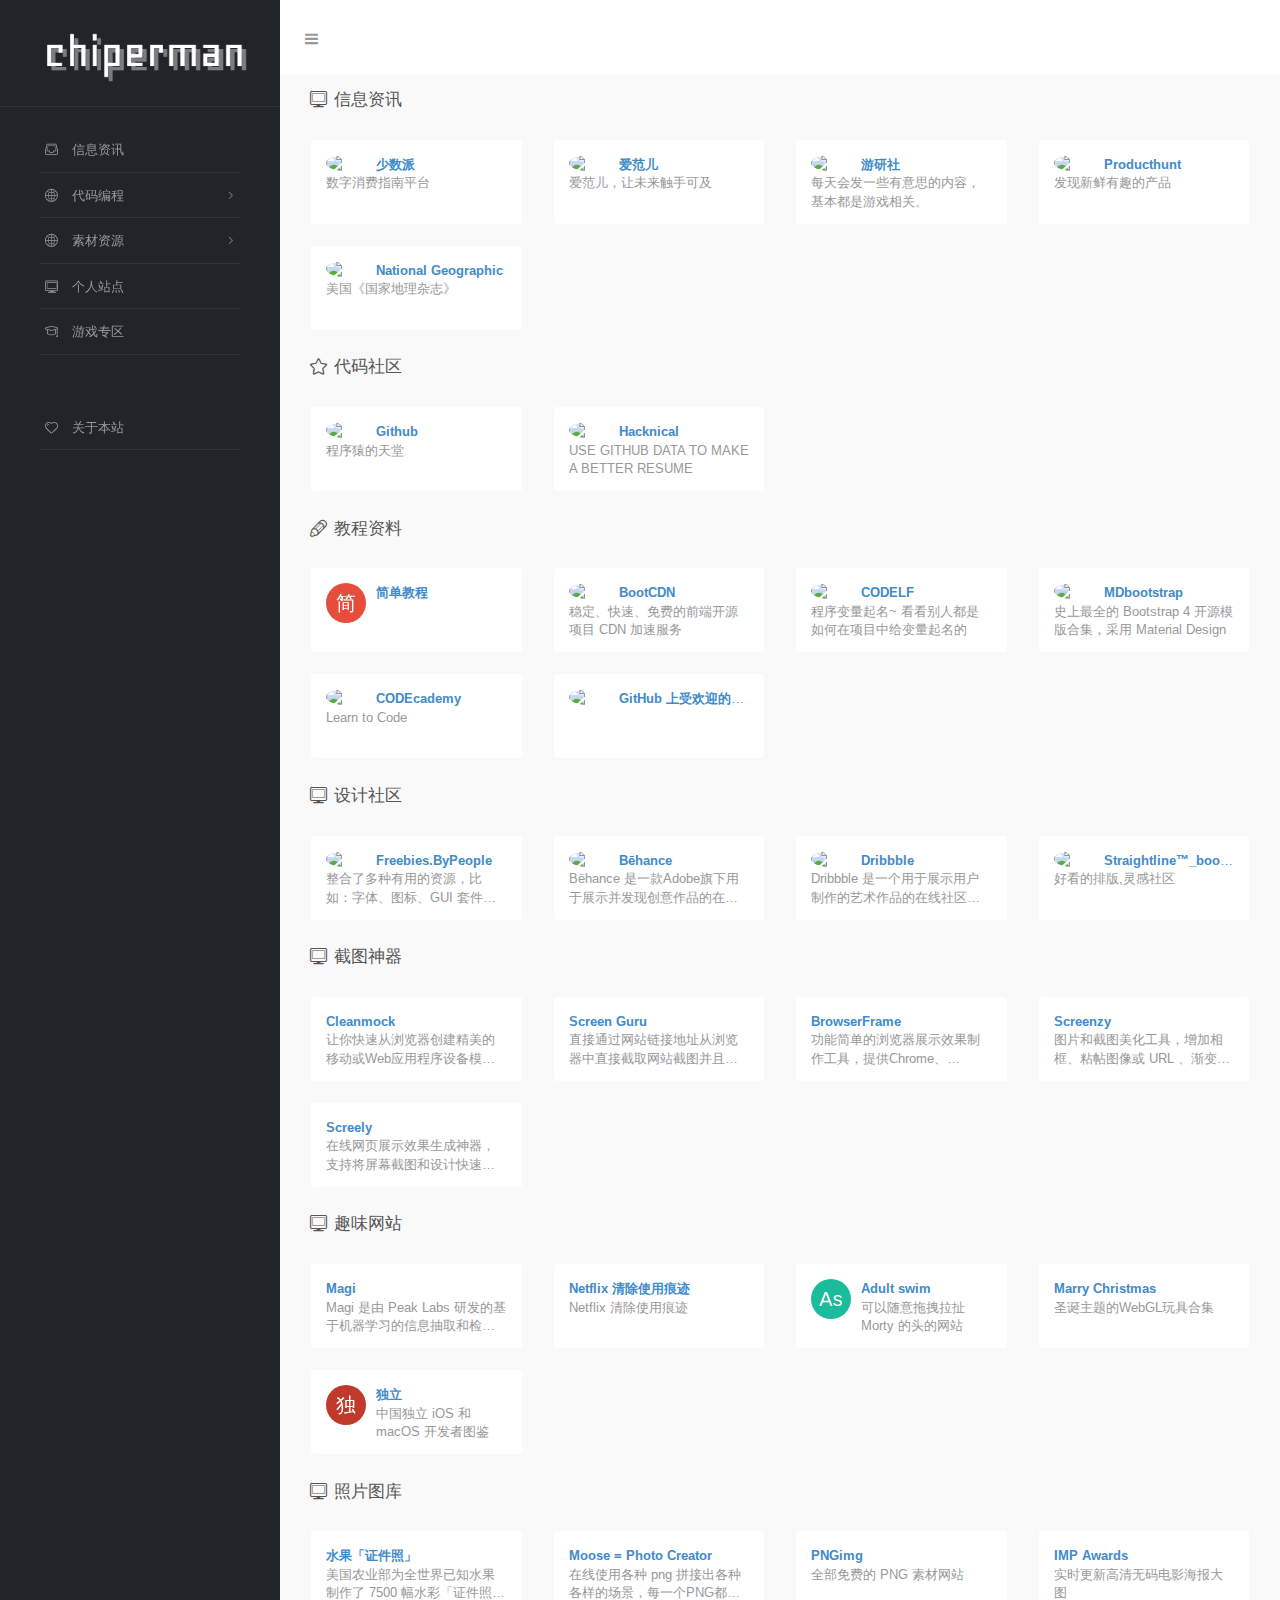
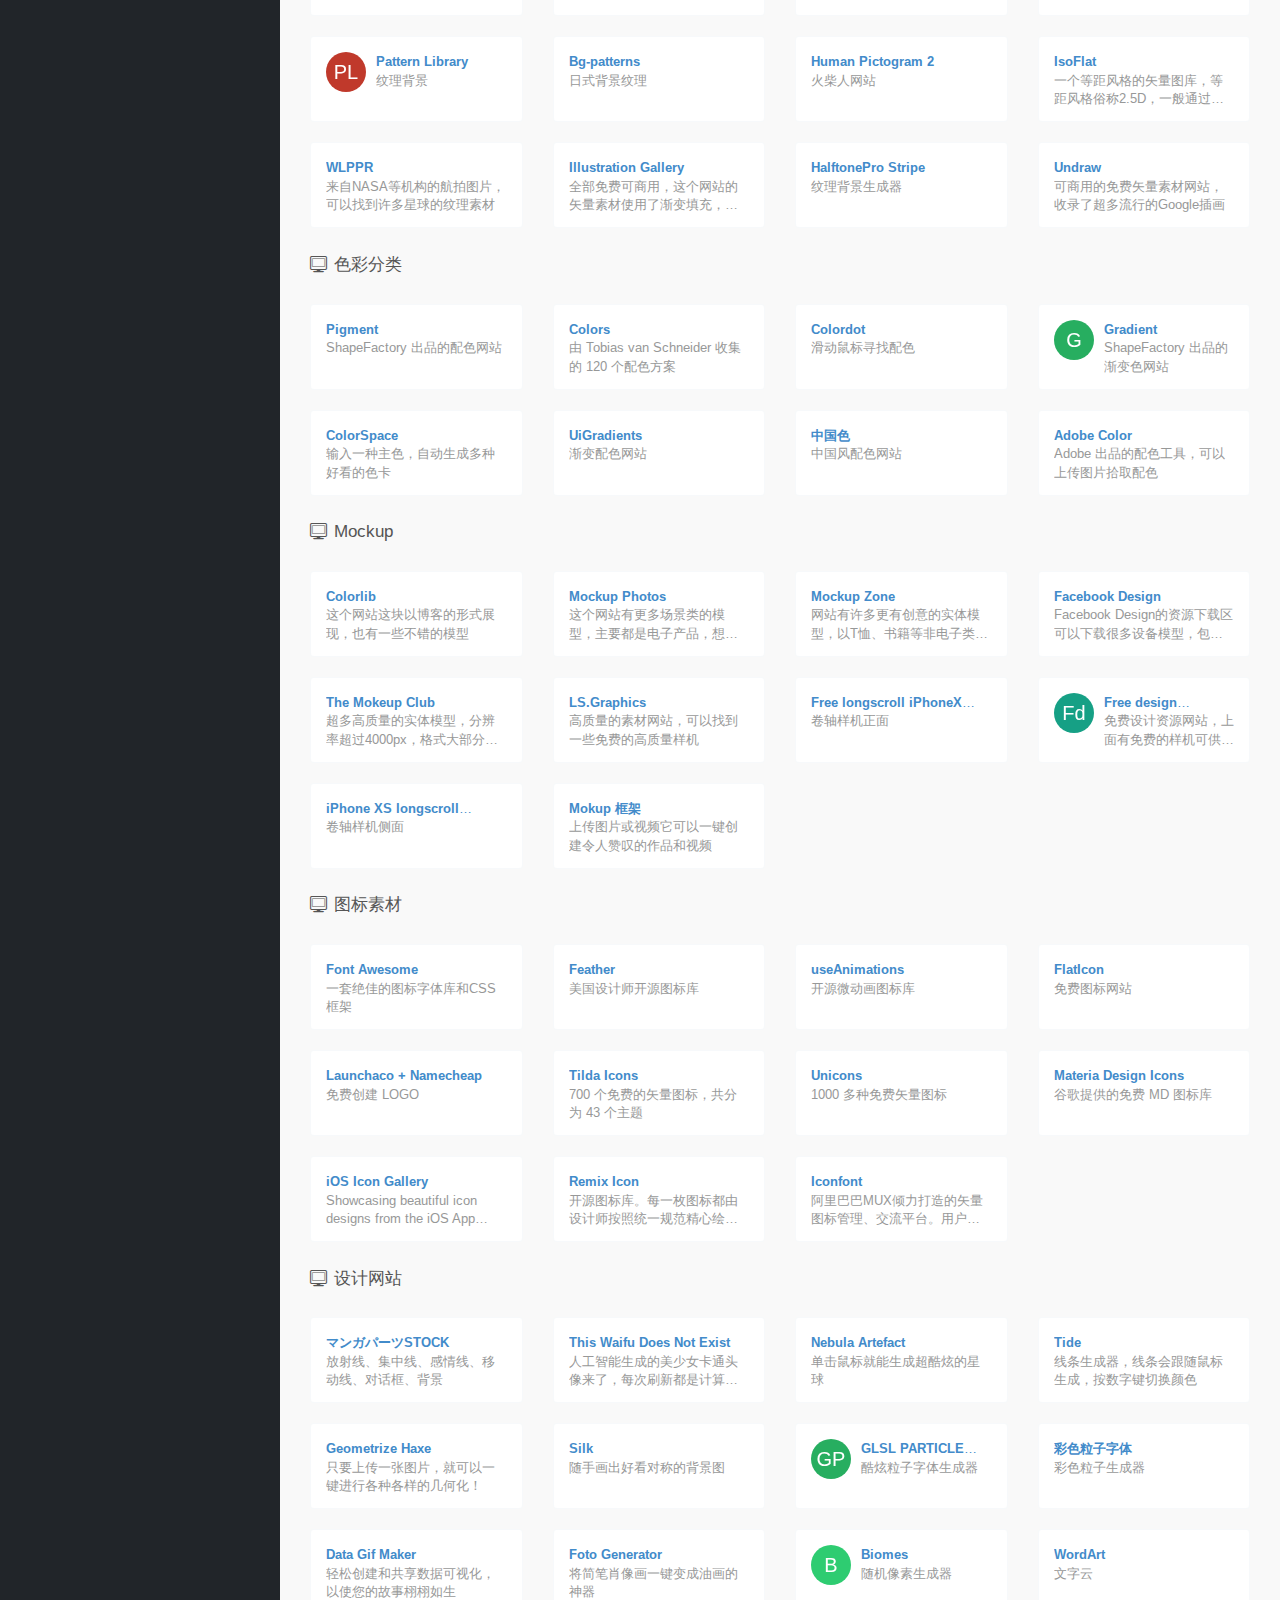
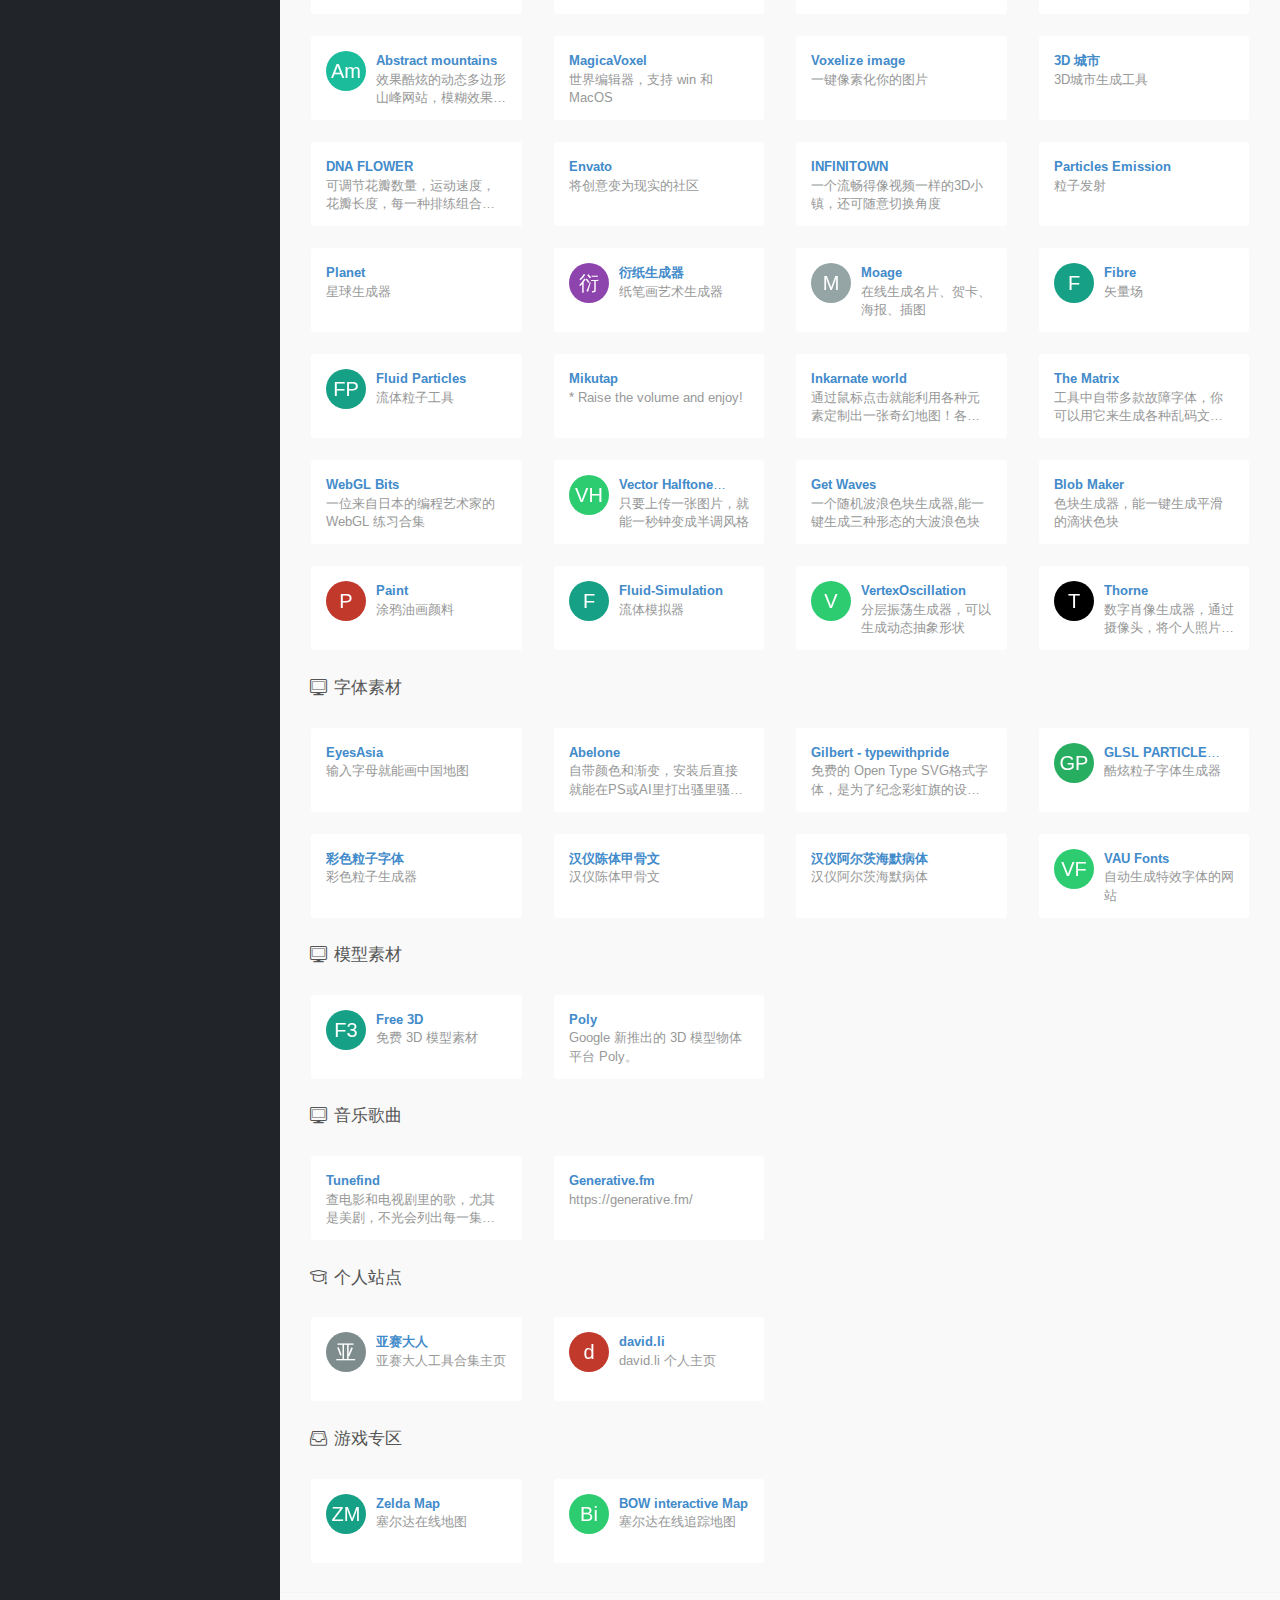
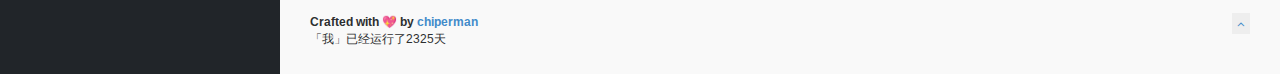
==== commit c223d8f4: "update from gridea: 2020-03-23 21:55:13" ====
--- a/index.html
+++ b/index.html
@@ -10,7 +10,7 @@
     <link rel="shortcut icon" href="https://chiperman.github.io/webstack//media/images/eduifuns.png">
     <link rel="stylesheet" href="//fonts.loli.net/css?family=Arimo:400,700,400italic">
     <link rel="stylesheet" href="https://chiperman.github.io/webstack//media/css/icomoon.css">
-    <link rel="stylesheet" href="https://chiperman.github.io/webstack//media/css/main.css?v=1584966548853">
+    <link rel="stylesheet" href="https://chiperman.github.io/webstack//media/css/main.css?v=1584970434779">
 </head>
 
 <body class="page-body">
@@ -212,6 +212,42 @@
                                     <strong>少数派</strong>
                                 </a>
                                 <p class="overflowClip_2">数字消费指南平台</p>
+                            </div>
+                        </div>
+                    </div>
+                </div>
+                
+                <div class="col-sm-3">
+                    <div class="xe-widget xe-conversations box2 label-info"
+                        onclick="window.open('https://www.ifanr.com/', '_blank')" data-toggle="tooltip"
+                        data-placement="bottom" title="" data-original-title="https://www.ifanr.com/">
+                        <div class="xe-comment-entry">
+                            <a class="xe-user-img">
+                                <img  data-src="https://images.ifanr.cn/wp-content/themes/ifanr-5.0-pc/static/images/favicon.ico"  class="lozad img-circle" width="40">
+                            </a>
+                            <div class="xe-comment">
+                                <a href="#" class="xe-user-name overflowClip_1">
+                                    <strong>爱范儿</strong>
+                                </a>
+                                <p class="overflowClip_2">爱范儿，让未来触手可及</p>
+                            </div>
+                        </div>
+                    </div>
+                </div>
+                
+                <div class="col-sm-3">
+                    <div class="xe-widget xe-conversations box2 label-info"
+                        onclick="window.open('https://www.yystv.cn/?utm_source=artiread.com&amp;utm_medium=artiread.com', '_blank')" data-toggle="tooltip"
+                        data-placement="bottom" title="" data-original-title="https://www.yystv.cn/?utm_source=artiread.com&amp;utm_medium=artiread.com">
+                        <div class="xe-comment-entry">
+                            <a class="xe-user-img">
+                                <img  data-src="https://alioss.yystv.cn/images/yyslogo124.png"  class="lozad img-circle" width="40">
+                            </a>
+                            <div class="xe-comment">
+                                <a href="#" class="xe-user-name overflowClip_1">
+                                    <strong> 游研社</strong>
+                                </a>
+                                <p class="overflowClip_2">每天会发一些有意思的内容，基本都是游戏相关。</p>
                             </div>
                         </div>
                     </div>
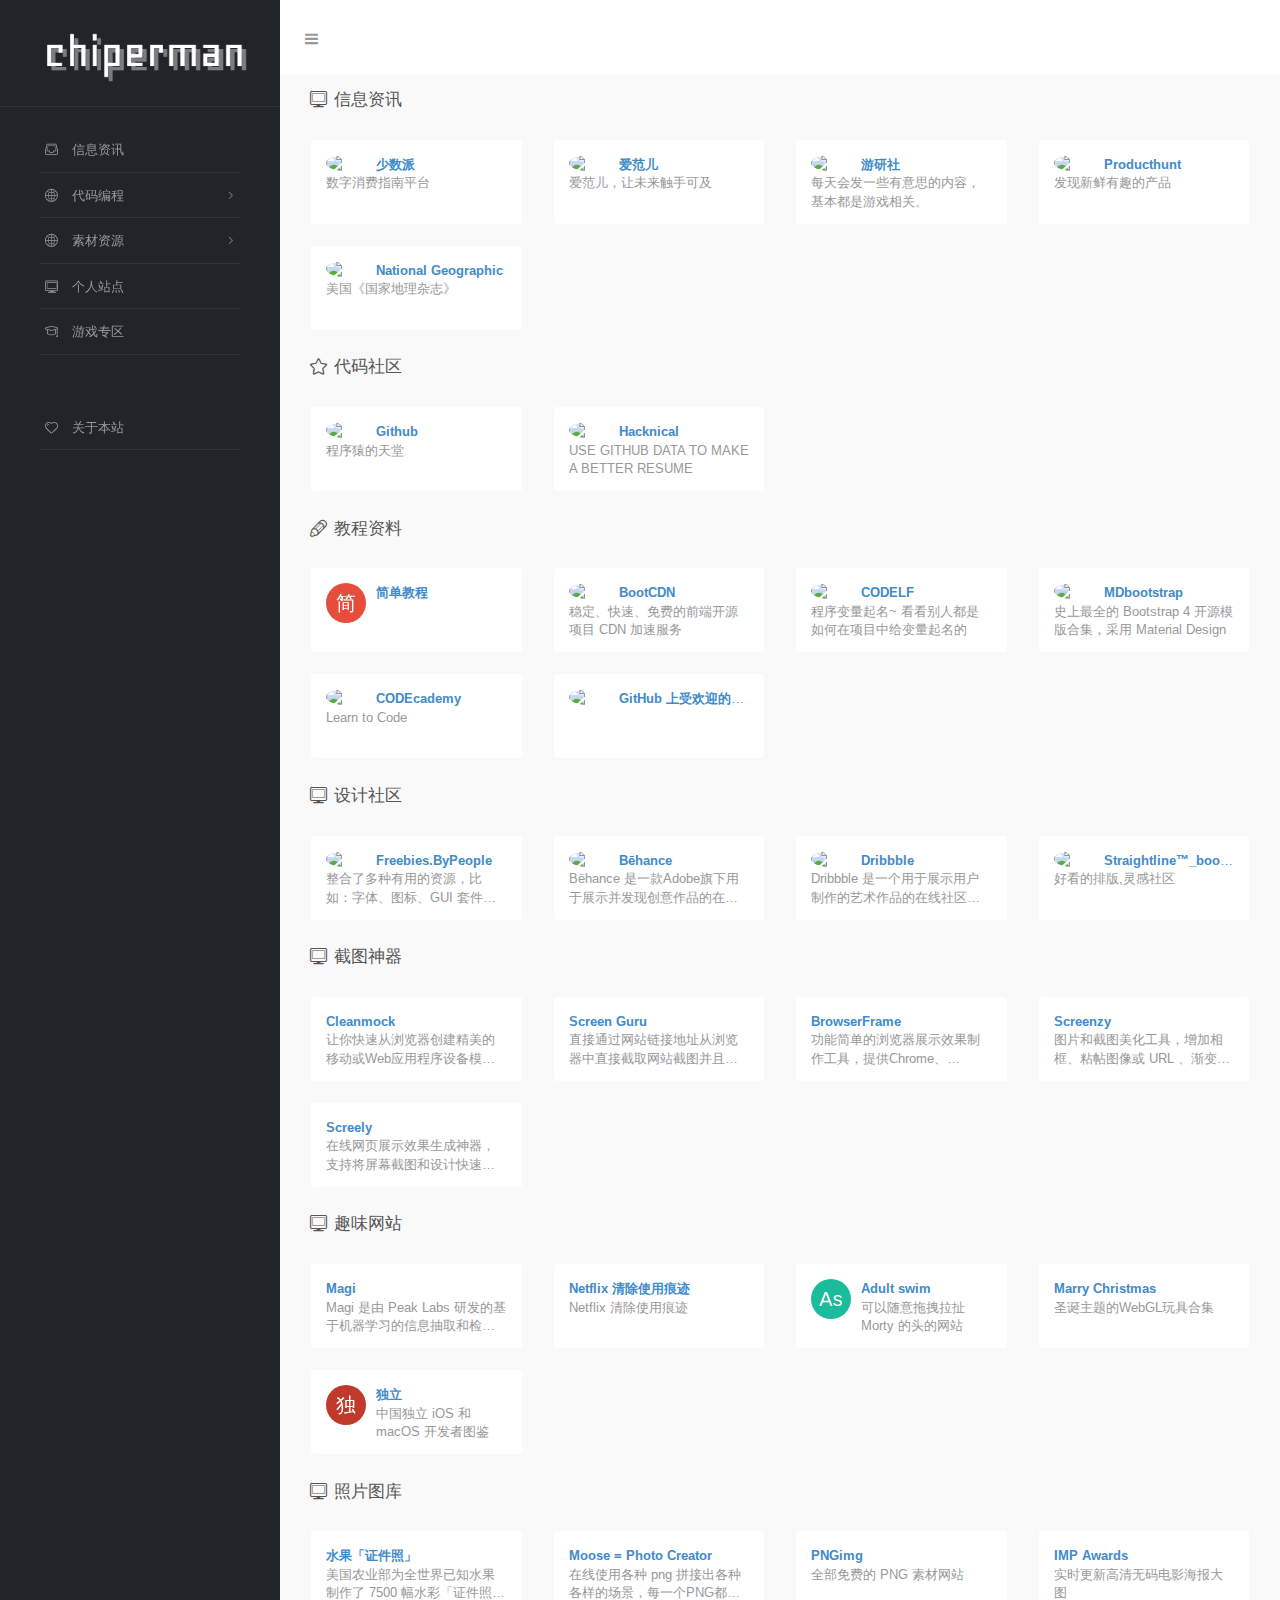
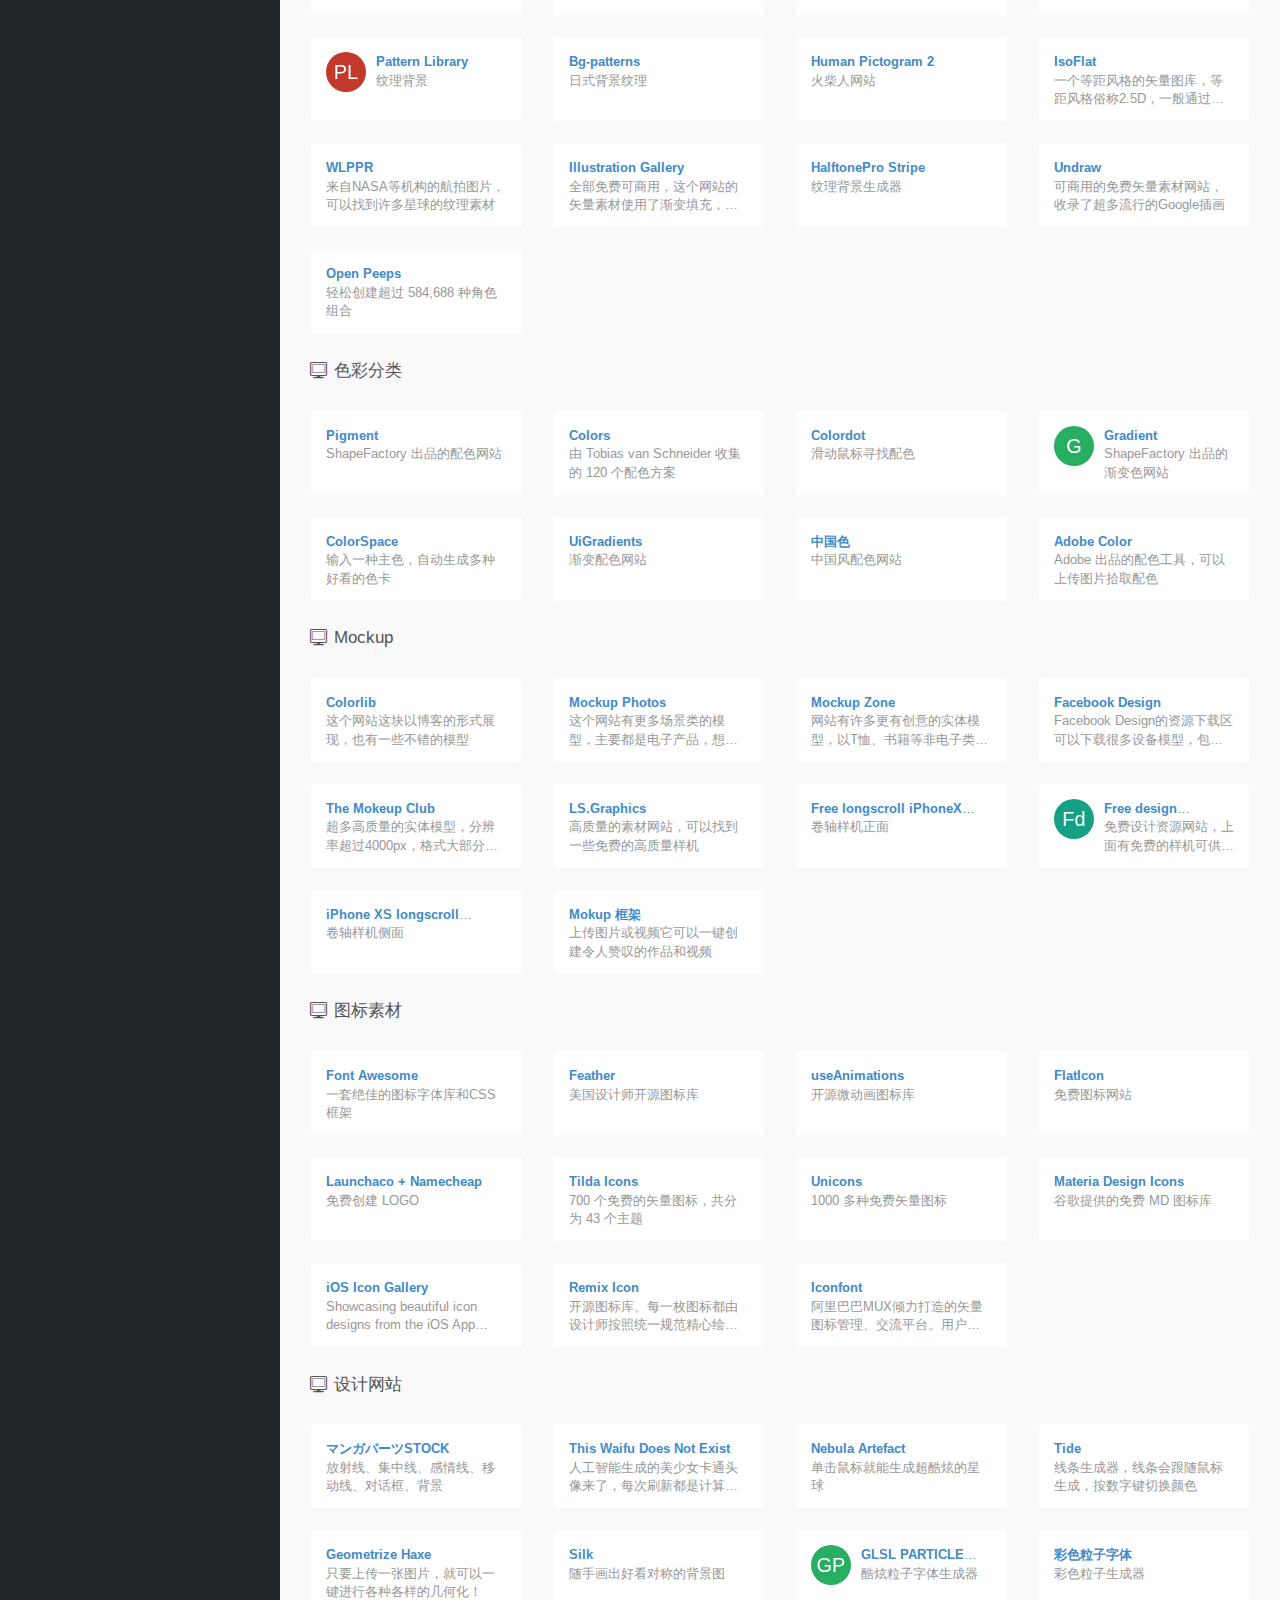
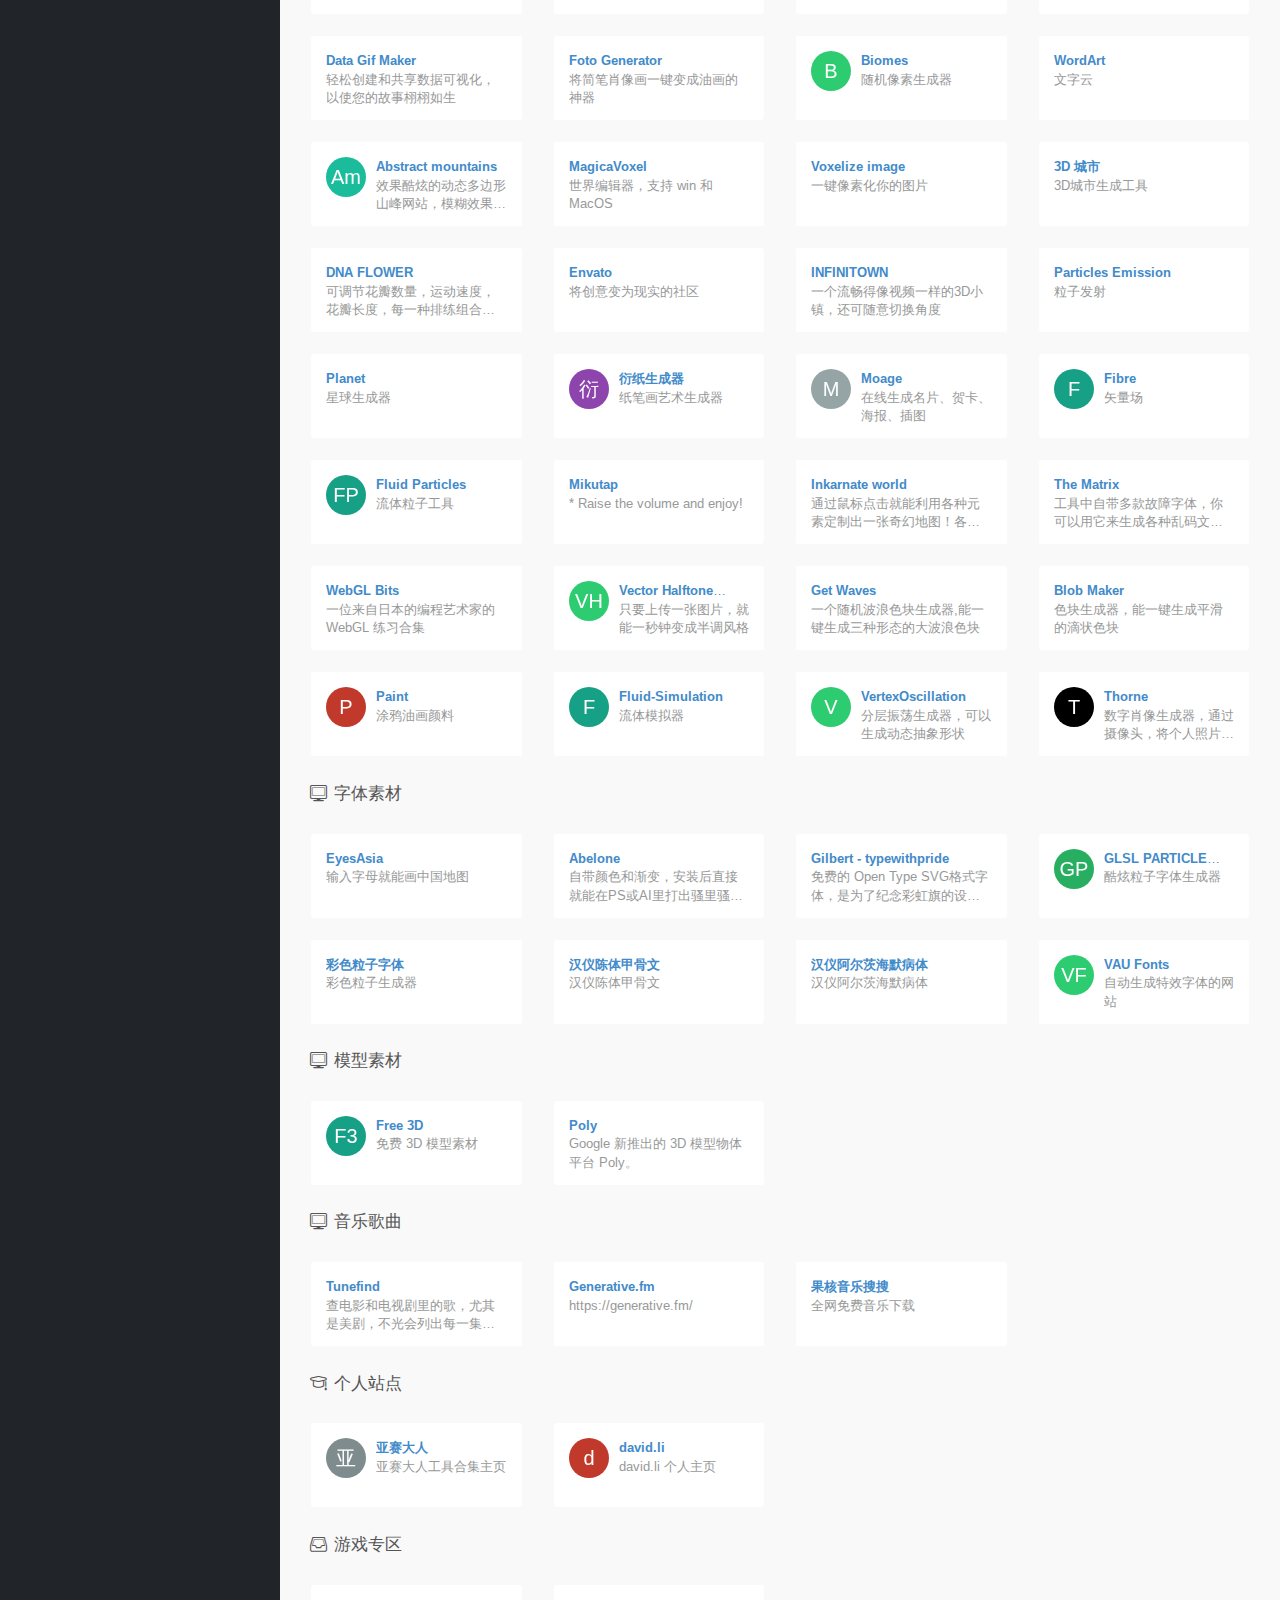
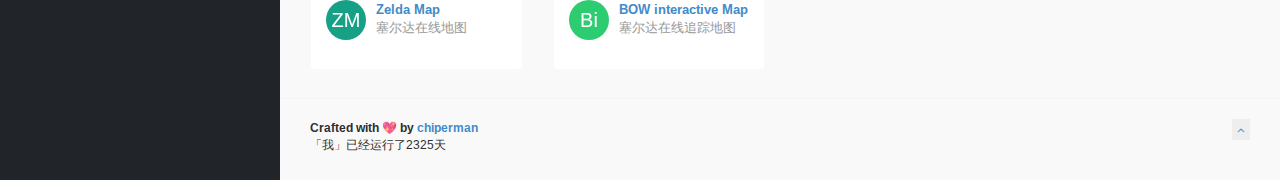
==== commit 6d8a0eaf: "update from gridea: 2020-03-24 13:43:09" ====
--- a/index.html
+++ b/index.html
@@ -10,7 +10,7 @@
     <link rel="shortcut icon" href="https://chiperman.github.io/webstack//media/images/eduifuns.png">
     <link rel="stylesheet" href="//fonts.loli.net/css?family=Arimo:400,700,400italic">
     <link rel="stylesheet" href="https://chiperman.github.io/webstack//media/css/icomoon.css">
-    <link rel="stylesheet" href="https://chiperman.github.io/webstack//media/css/main.css?v=1584970434779">
+    <link rel="stylesheet" href="https://chiperman.github.io/webstack//media/css/main.css?v=1585028538598">
 </head>
 
 <body class="page-body">
@@ -953,6 +953,24 @@
                     </div>
                 </div>
                 
+                <div class="col-sm-3">
+                    <div class="xe-widget xe-conversations box2 label-info"
+                        onclick="window.open('https://www.openpeeps.com/', '_blank')" data-toggle="tooltip"
+                        data-placement="bottom" title="" data-original-title="https://www.openpeeps.com/">
+                        <div class="xe-comment-entry">
+                            <a class="xe-user-img">
+                                <img  data-src="https://assets.website-files.com/5e51b3b0337309d672efd94c/5e51ce4e2c16e82ce80d8b42_icon.png"  class="lozad img-circle" width="40">
+                            </a>
+                            <div class="xe-comment">
+                                <a href="#" class="xe-user-name overflowClip_1">
+                                    <strong>Open Peeps</strong>
+                                </a>
+                                <p class="overflowClip_2">轻松创建超过 584,688 种角色组合</p>
+                            </div>
+                        </div>
+                    </div>
+                </div>
+                
             </div>
             <br />
             
@@ -2400,6 +2418,24 @@
                                     <strong>Generative.fm</strong>
                                 </a>
                                 <p class="overflowClip_2">https://generative.fm/</p>
+                            </div>
+                        </div>
+                    </div>
+                </div>
+                
+                <div class="col-sm-3">
+                    <div class="xe-widget xe-conversations box2 label-info"
+                        onclick="window.open('https://music.ghpym.com/', '_blank')" data-toggle="tooltip"
+                        data-placement="bottom" title="" data-original-title="https://music.ghpym.com/">
+                        <div class="xe-comment-entry">
+                            <a class="xe-user-img">
+                                <img  data-src="https://music.ghpym.com/icon.png"  class="lozad img-circle" width="40">
+                            </a>
+                            <div class="xe-comment">
+                                <a href="#" class="xe-user-name overflowClip_1">
+                                    <strong>果核音乐搜搜</strong>
+                                </a>
+                                <p class="overflowClip_2">全网免费音乐下载</p>
                             </div>
                         </div>
                     </div>
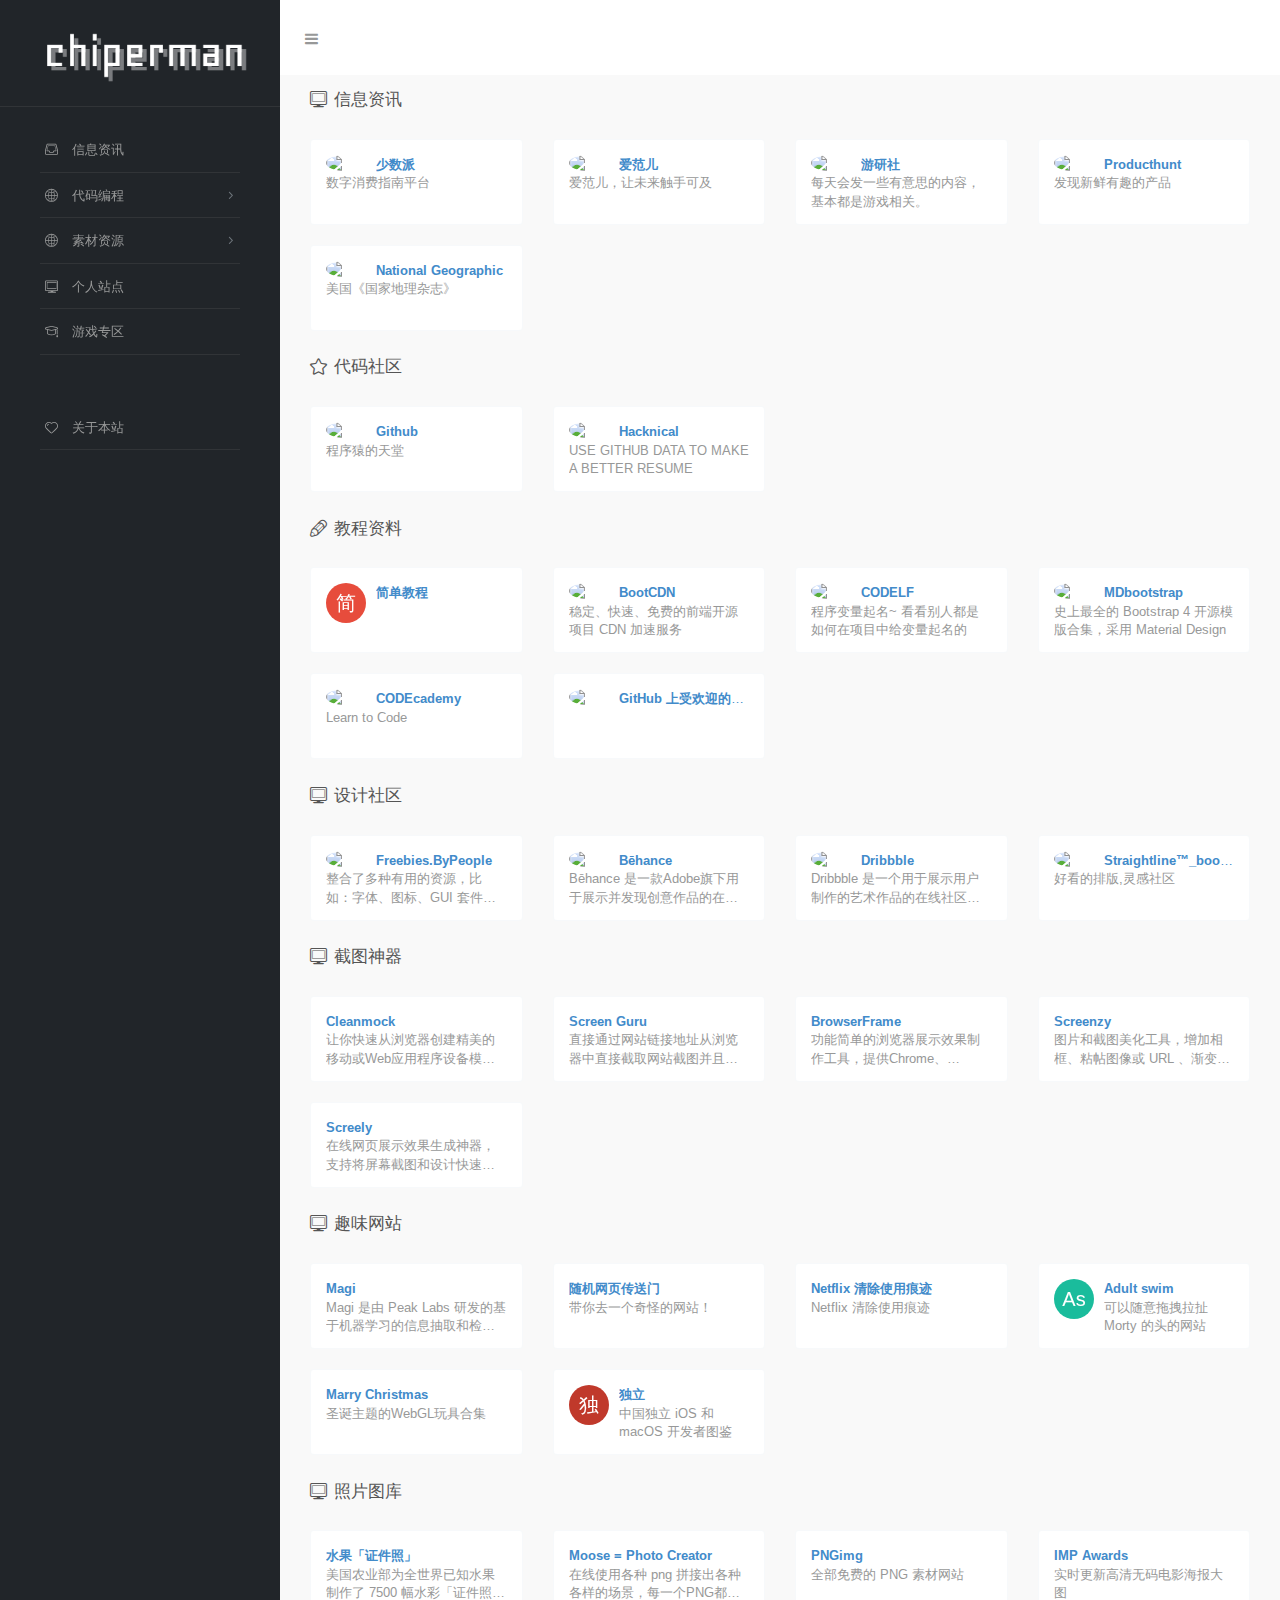
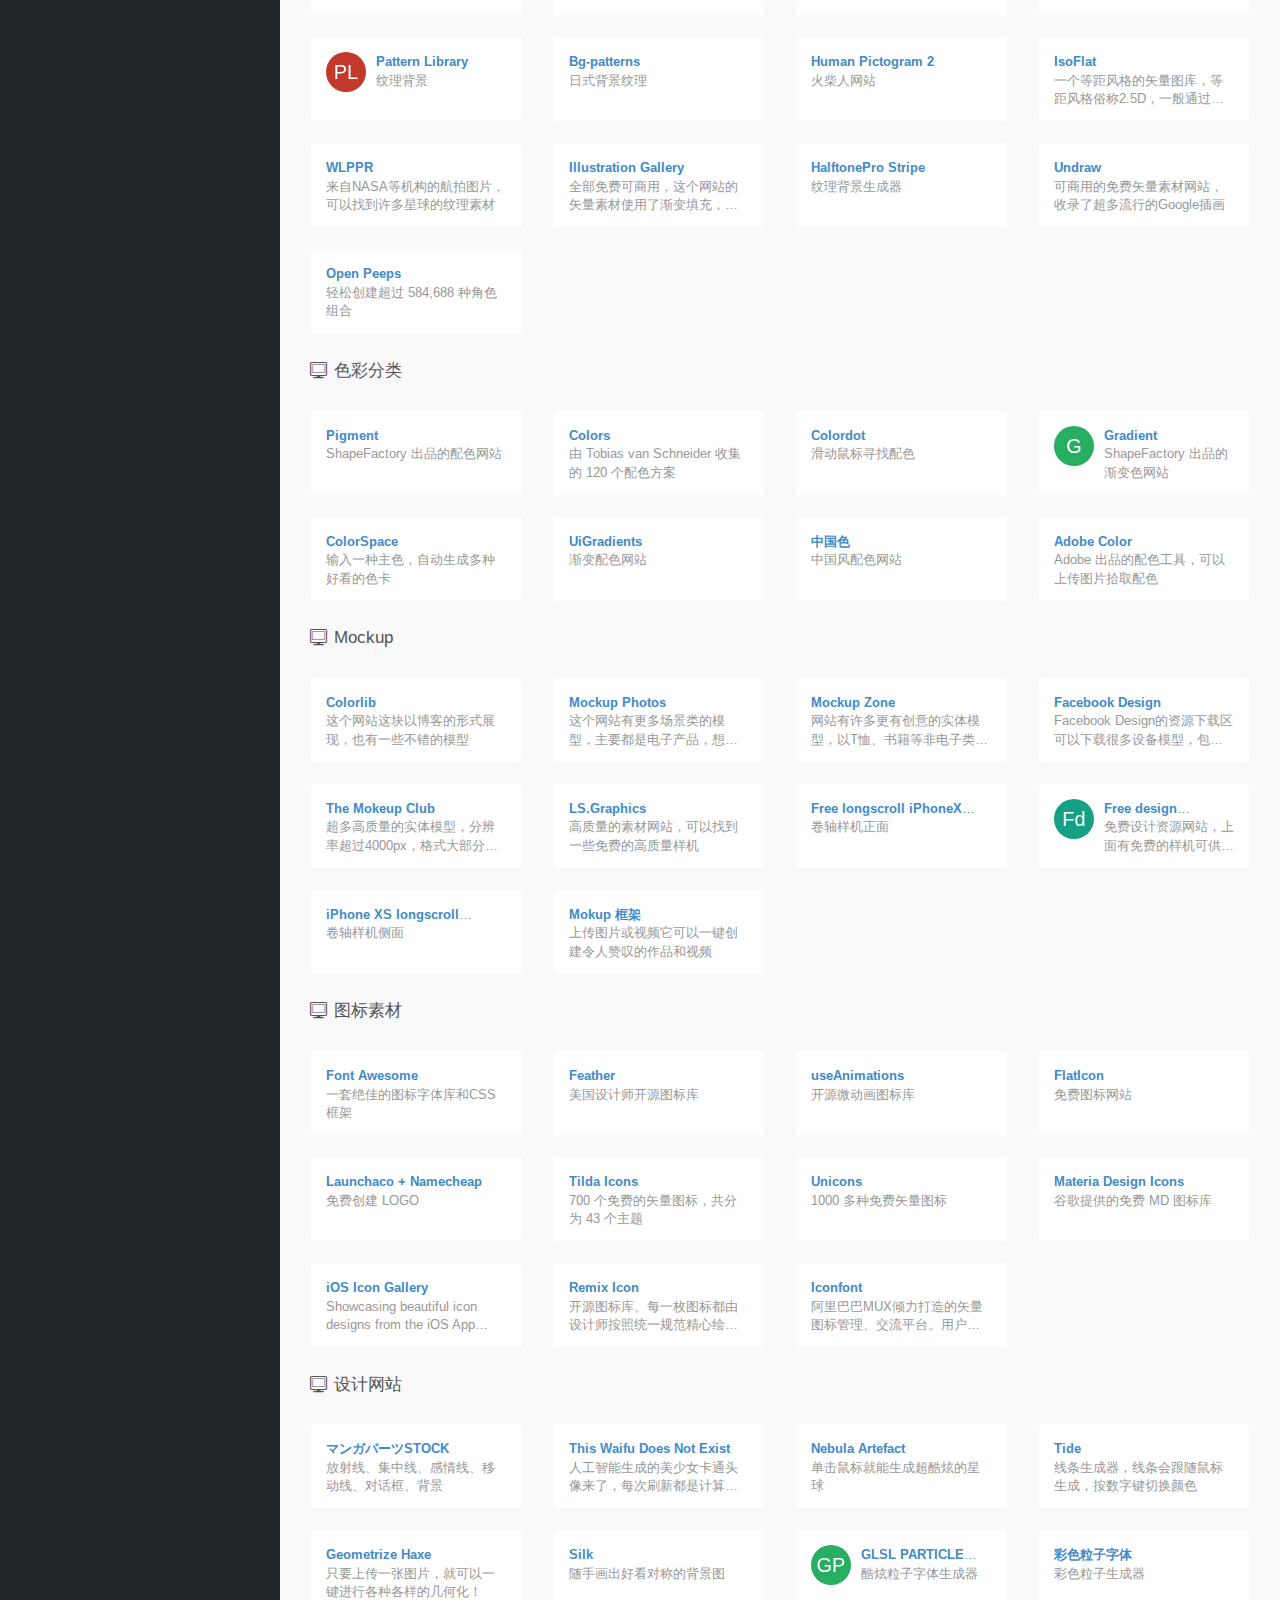
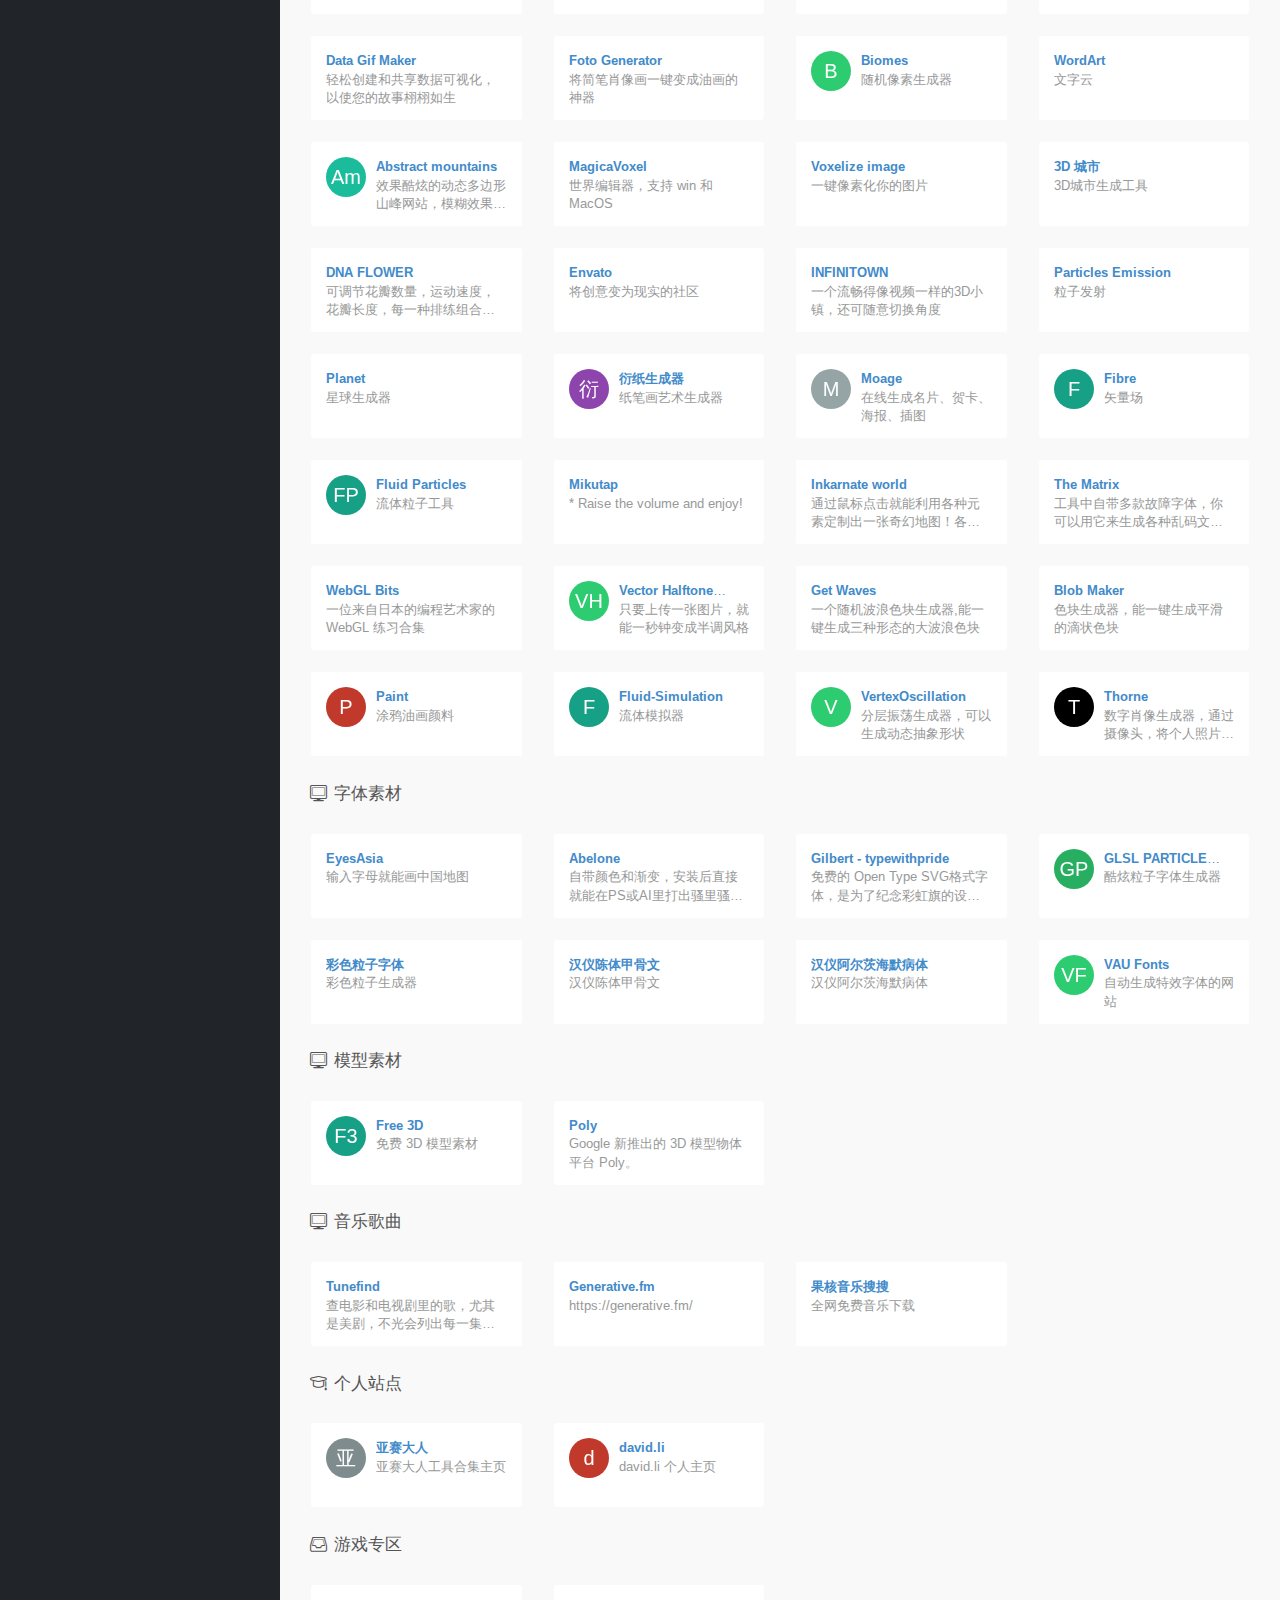
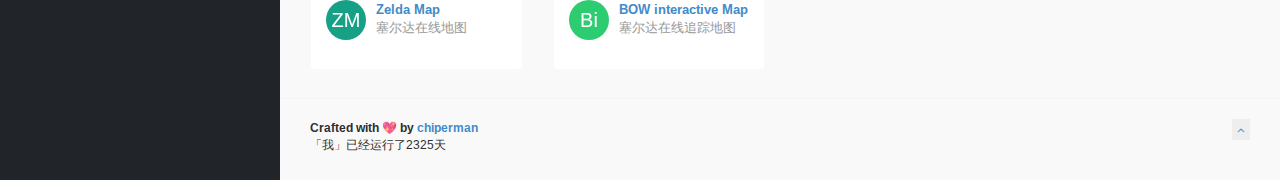
==== commit 078d02ae: "update from gridea: 2020-04-23 18:50:39" ====
--- a/index.html
+++ b/index.html
@@ -10,7 +10,7 @@
     <link rel="shortcut icon" href="https://chiperman.github.io/webstack//media/images/eduifuns.png">
     <link rel="stylesheet" href="//fonts.loli.net/css?family=Arimo:400,700,400italic">
     <link rel="stylesheet" href="https://chiperman.github.io/webstack//media/css/icomoon.css">
-    <link rel="stylesheet" href="https://chiperman.github.io/webstack//media/css/main.css?v=1585028538598">
+    <link rel="stylesheet" href="https://chiperman.github.io/webstack//media/css/main.css?v=1587639018668">
 </head>
 
 <body class="page-body">
@@ -650,6 +650,24 @@
                                     <strong>Magi</strong>
                                 </a>
                                 <p class="overflowClip_2">Magi 是由 Peak Labs 研发的基于机器学习的信息抽取和检索系统，它能将任何领域的自然语言文本中的知识提取成结构化的数据，通过终身学习持续聚合和纠错，进而为人类用户和其他人工智能提供可解析、可检索、可溯源的知识体系。</p>
+                            </div>
+                        </div>
+                    </div>
+                </div>
+                
+                <div class="col-sm-3">
+                    <div class="xe-widget xe-conversations box2 label-info"
+                        onclick="window.open('https://gate.ofo.moe/', '_blank')" data-toggle="tooltip"
+                        data-placement="bottom" title="" data-original-title="https://gate.ofo.moe/">
+                        <div class="xe-comment-entry">
+                            <a class="xe-user-img">
+                                <img  data-src="https://gate.ofo.moe/apple-touch-icon.png"  class="lozad img-circle" width="40">
+                            </a>
+                            <div class="xe-comment">
+                                <a href="#" class="xe-user-name overflowClip_1">
+                                    <strong>随机网页传送门</strong>
+                                </a>
+                                <p class="overflowClip_2">带你去一个奇怪的网站！</p>
                             </div>
                         </div>
                     </div>
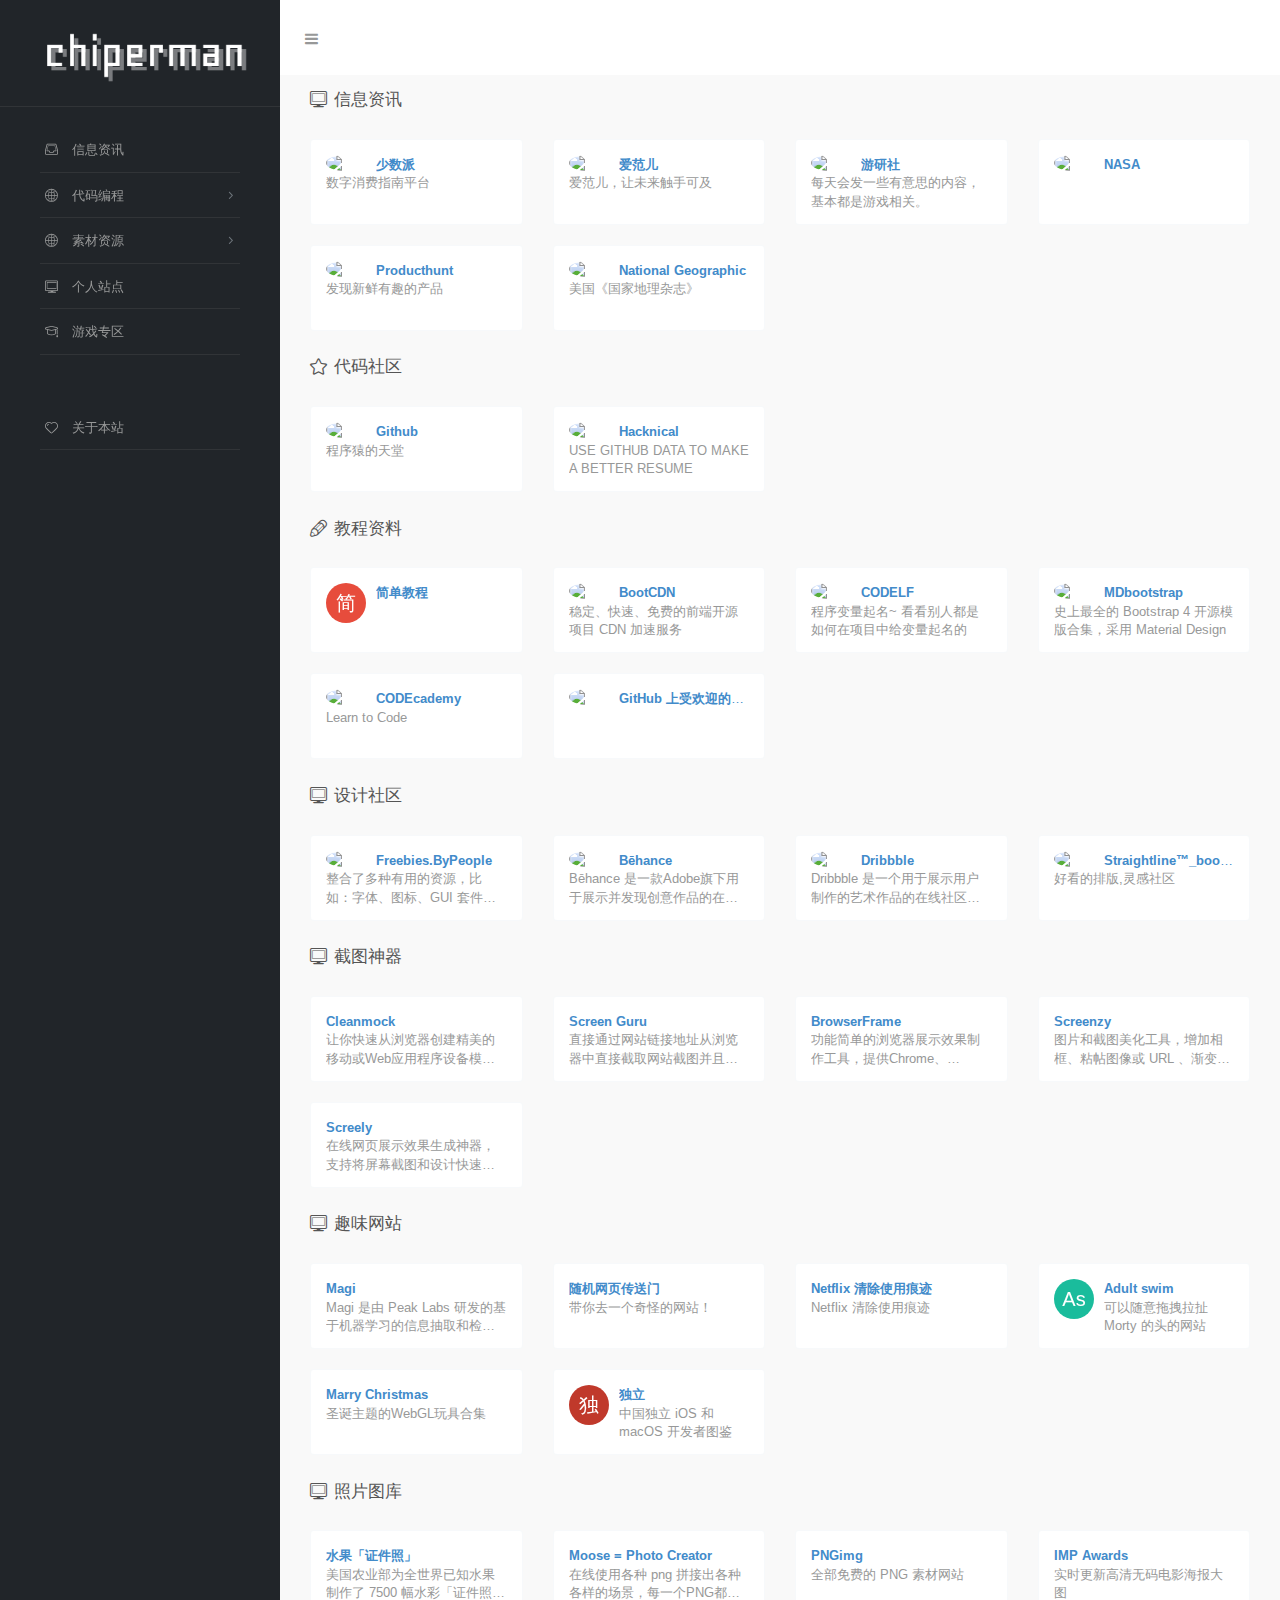
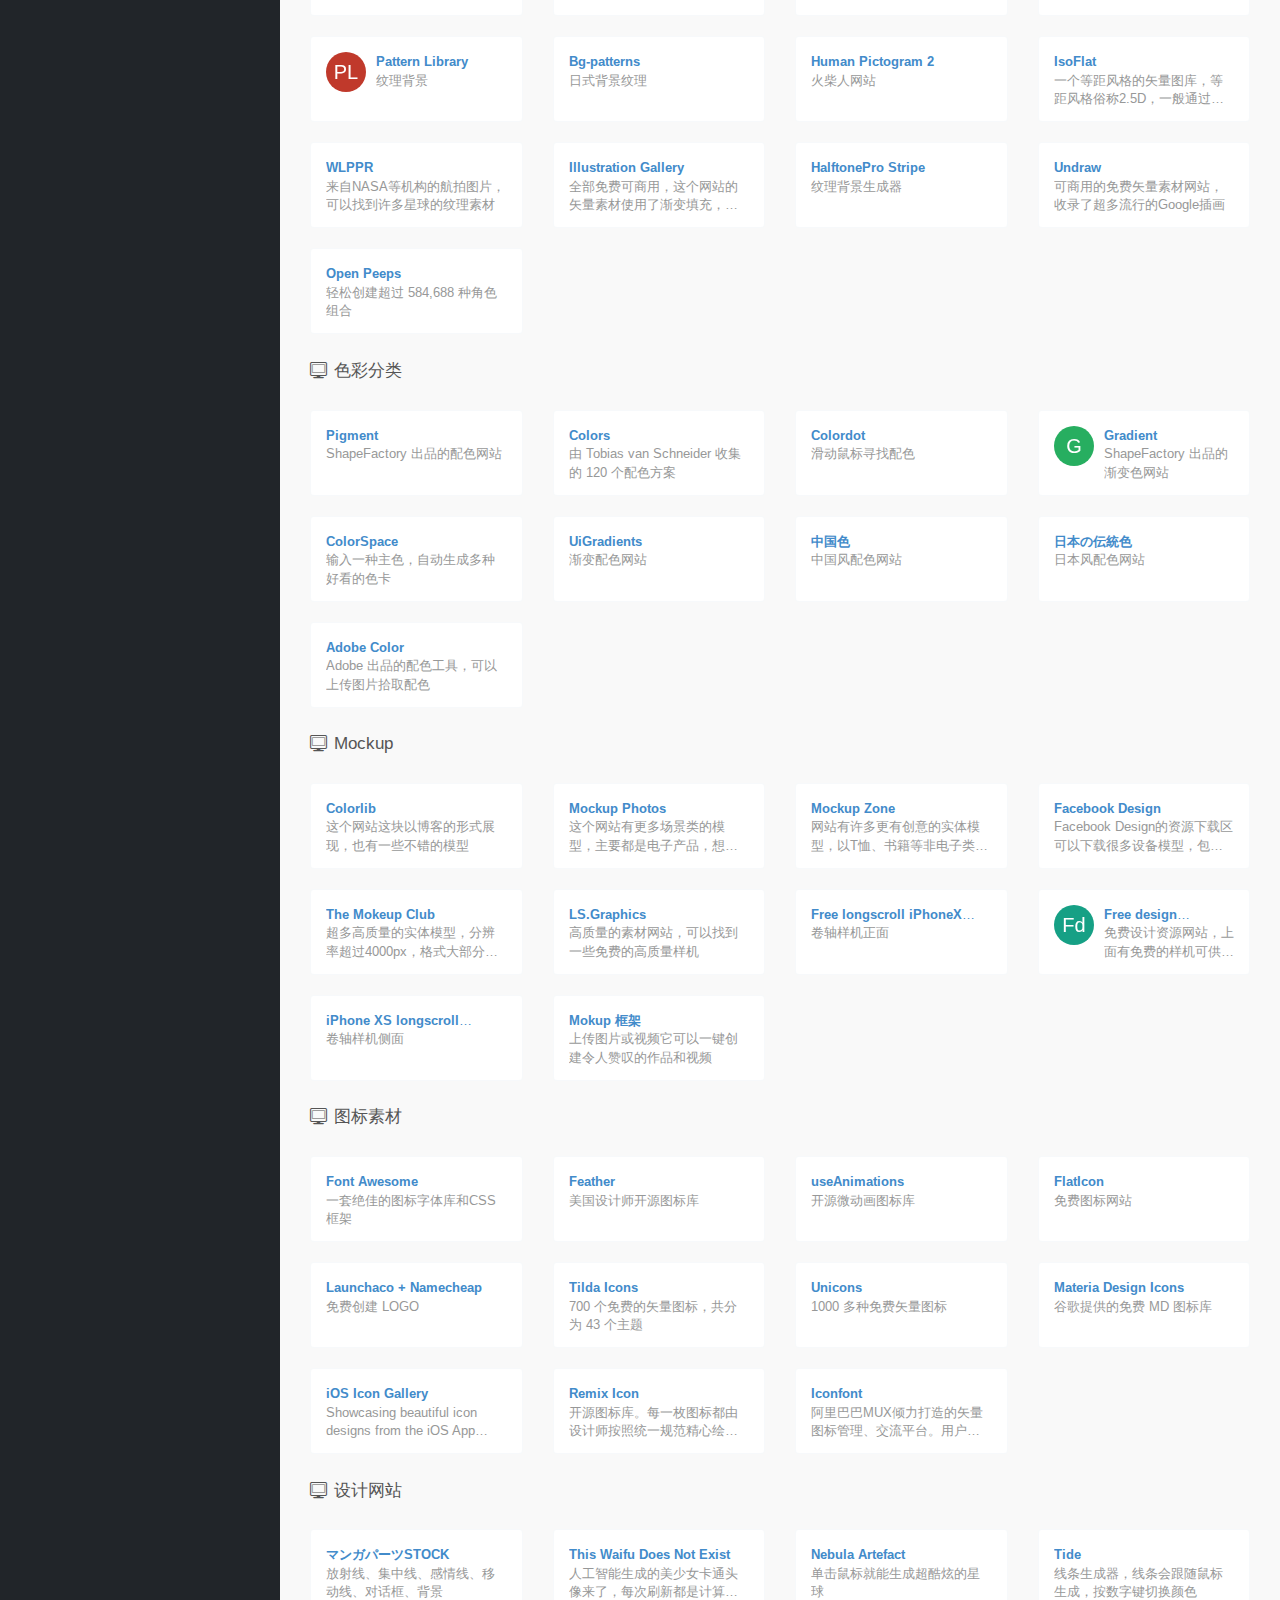
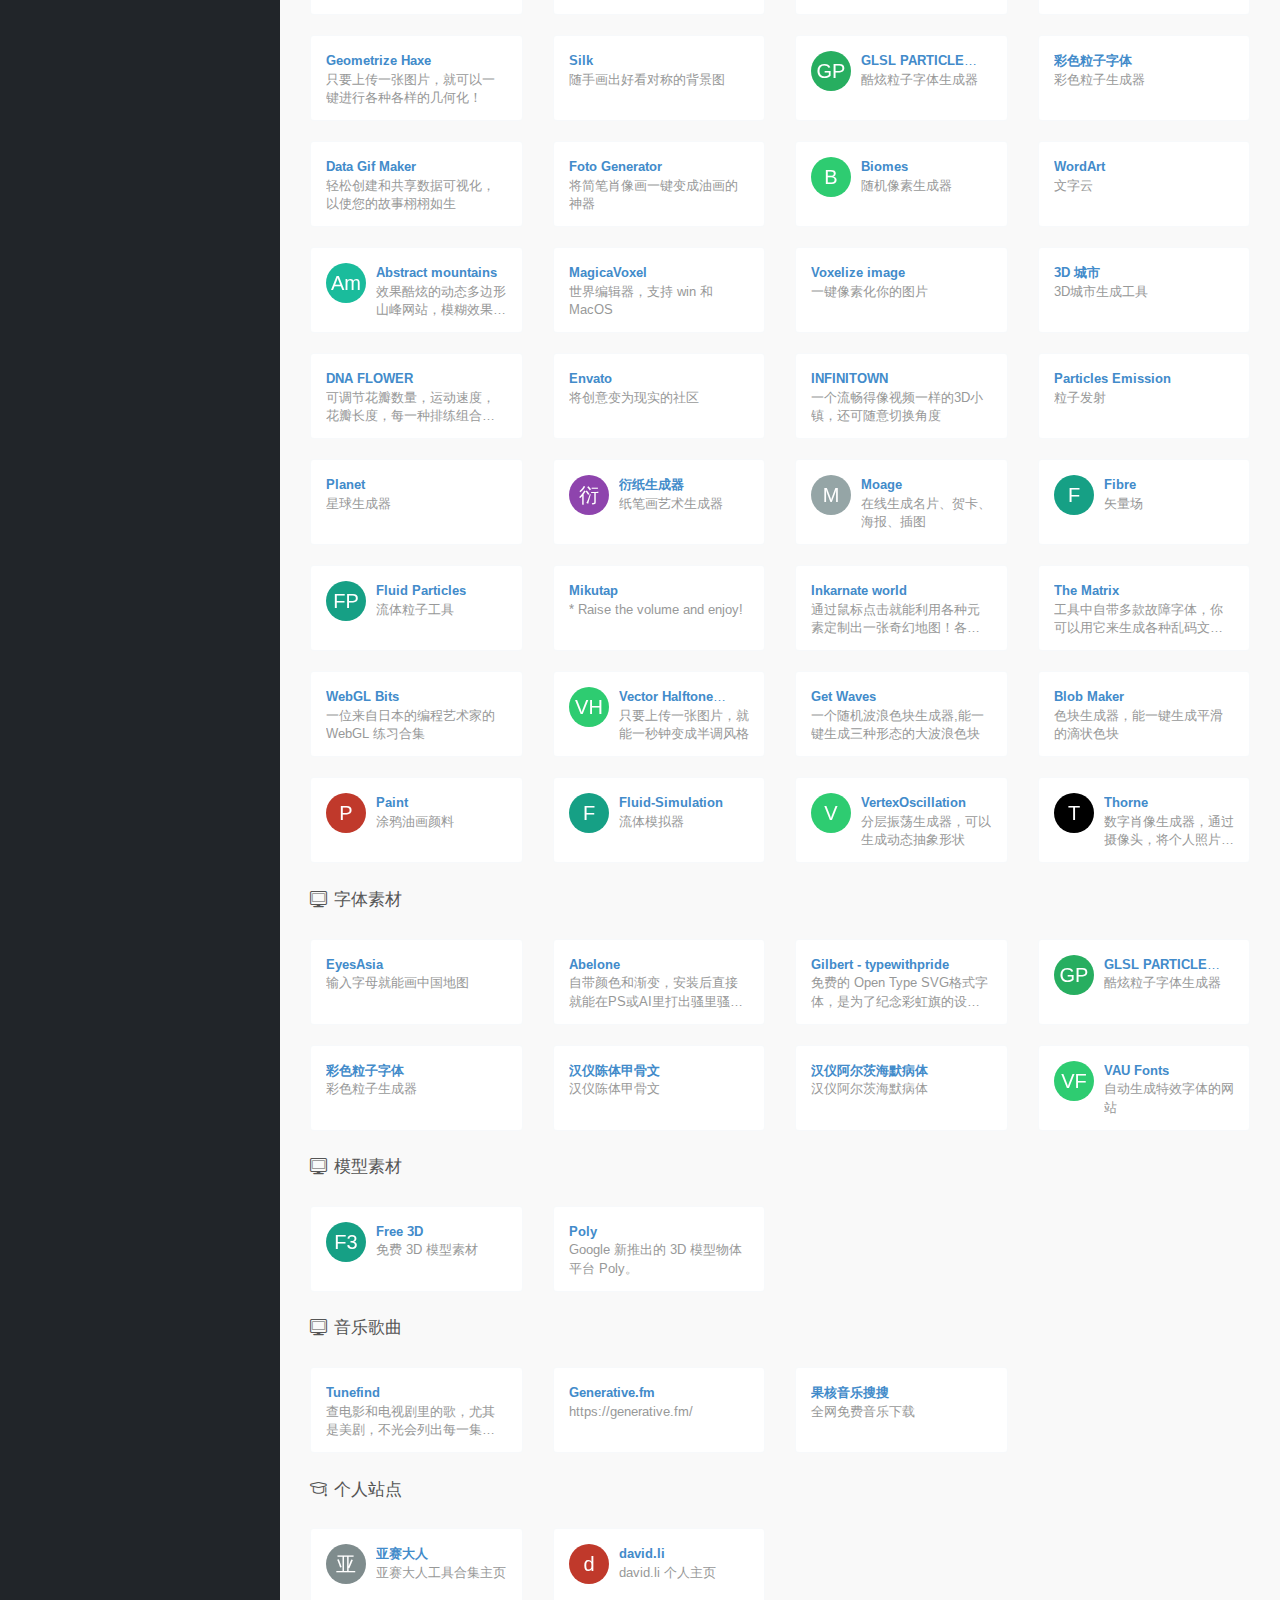
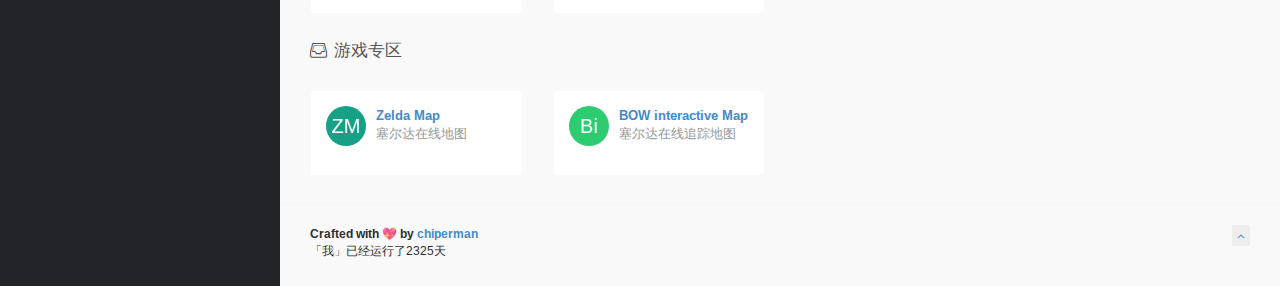
==== commit 7126c4f1: "update from gridea: 2020-05-08 11:19:59" ====
--- a/index.html
+++ b/index.html
@@ -10,7 +10,7 @@
     <link rel="shortcut icon" href="https://chiperman.github.io/webstack//media/images/eduifuns.png">
     <link rel="stylesheet" href="//fonts.loli.net/css?family=Arimo:400,700,400italic">
     <link rel="stylesheet" href="https://chiperman.github.io/webstack//media/css/icomoon.css">
-    <link rel="stylesheet" href="https://chiperman.github.io/webstack//media/css/main.css?v=1587639018668">
+    <link rel="stylesheet" href="https://chiperman.github.io/webstack//media/css/main.css?v=1588907848298">
 </head>
 
 <body class="page-body">
@@ -255,6 +255,24 @@
                 
                 <div class="col-sm-3">
                     <div class="xe-widget xe-conversations box2 label-info"
+                        onclick="window.open('https://www.nasa.gov/', '_blank')" data-toggle="tooltip"
+                        data-placement="bottom" title="" data-original-title="https://www.nasa.gov/">
+                        <div class="xe-comment-entry">
+                            <a class="xe-user-img">
+                                <img  data-src="https://www.nasa.gov/sites/all/themes/custom/nasatwo/images/apple-touch-icon-76x76.png"  class="lozad img-circle" width="40">
+                            </a>
+                            <div class="xe-comment">
+                                <a href="#" class="xe-user-name overflowClip_1">
+                                    <strong>NASA</strong>
+                                </a>
+                                <p class="overflowClip_2"></p>
+                            </div>
+                        </div>
+                    </div>
+                </div>
+                
+                <div class="col-sm-3">
+                    <div class="xe-widget xe-conversations box2 label-info"
                         onclick="window.open('https://www.producthunt.com/', '_blank')" data-toggle="tooltip"
                         data-placement="bottom" title="" data-original-title="https://www.producthunt.com/">
                         <div class="xe-comment-entry">
@@ -1118,6 +1136,24 @@
                                     <strong>中国色</strong>
                                 </a>
                                 <p class="overflowClip_2">中国风配色网站</p>
+                            </div>
+                        </div>
+                    </div>
+                </div>
+                
+                <div class="col-sm-3">
+                    <div class="xe-widget xe-conversations box2 label-info"
+                        onclick="window.open('https://nipponcolors.com/', '_blank')" data-toggle="tooltip"
+                        data-placement="bottom" title="" data-original-title="https://nipponcolors.com/">
+                        <div class="xe-comment-entry">
+                            <a class="xe-user-img">
+                                <img  data-src="https://nipponcolors.com/favicon.ico"  class="lozad img-circle" width="40">
+                            </a>
+                            <div class="xe-comment">
+                                <a href="#" class="xe-user-name overflowClip_1">
+                                    <strong> 日本の伝統色</strong>
+                                </a>
+                                <p class="overflowClip_2">日本风配色网站</p>
                             </div>
                         </div>
                     </div>
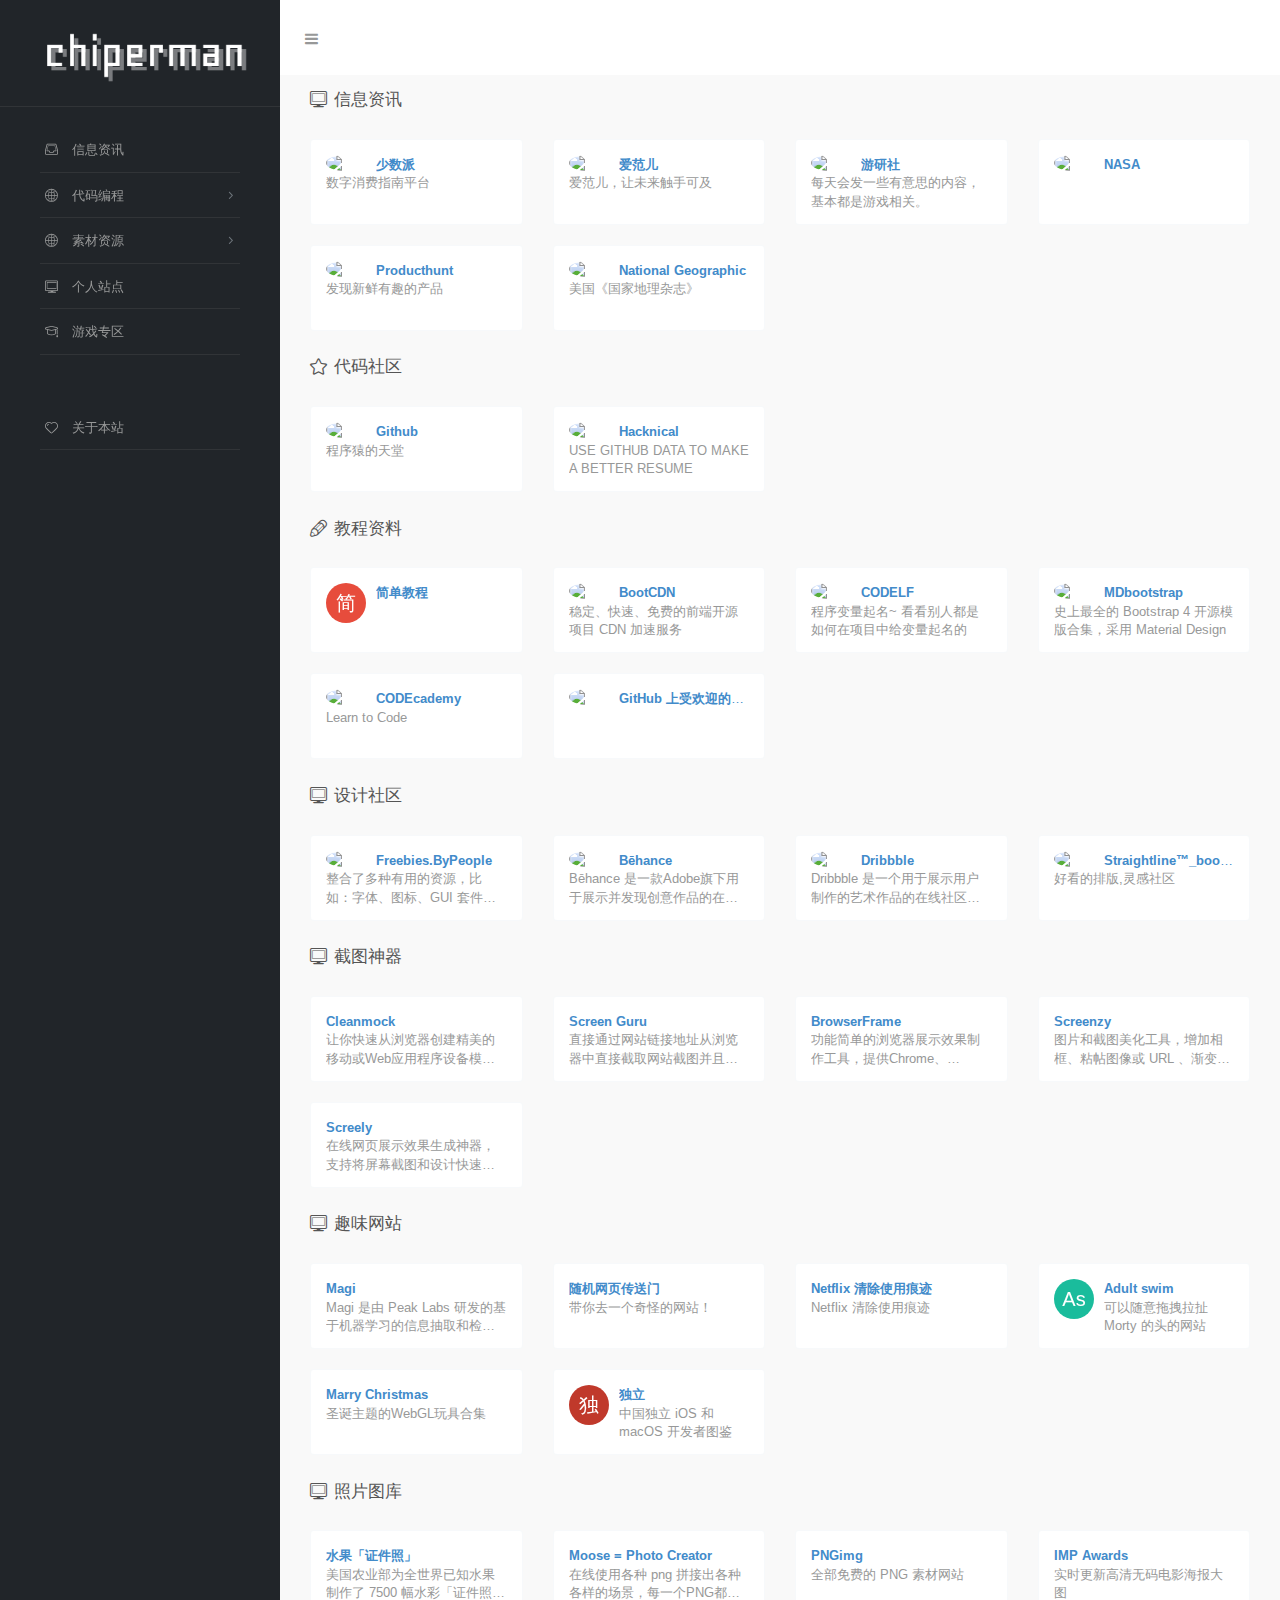
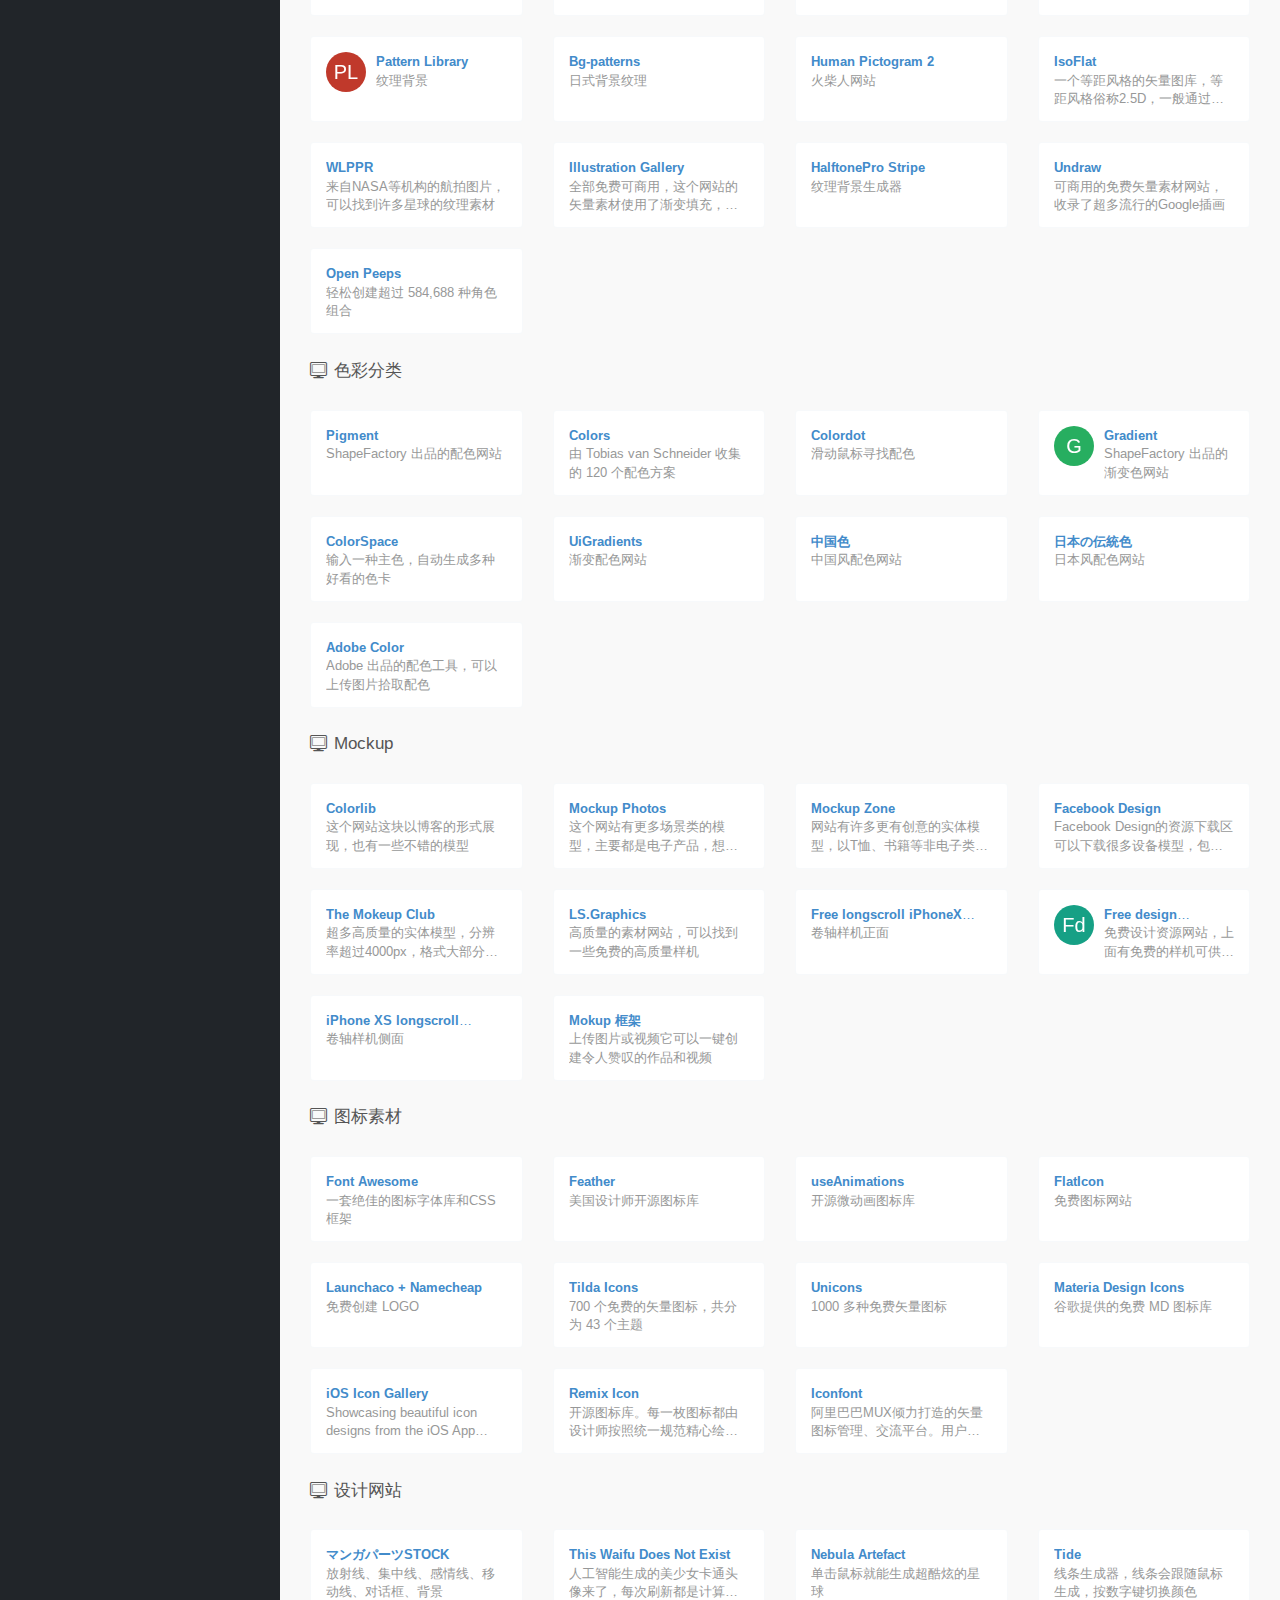
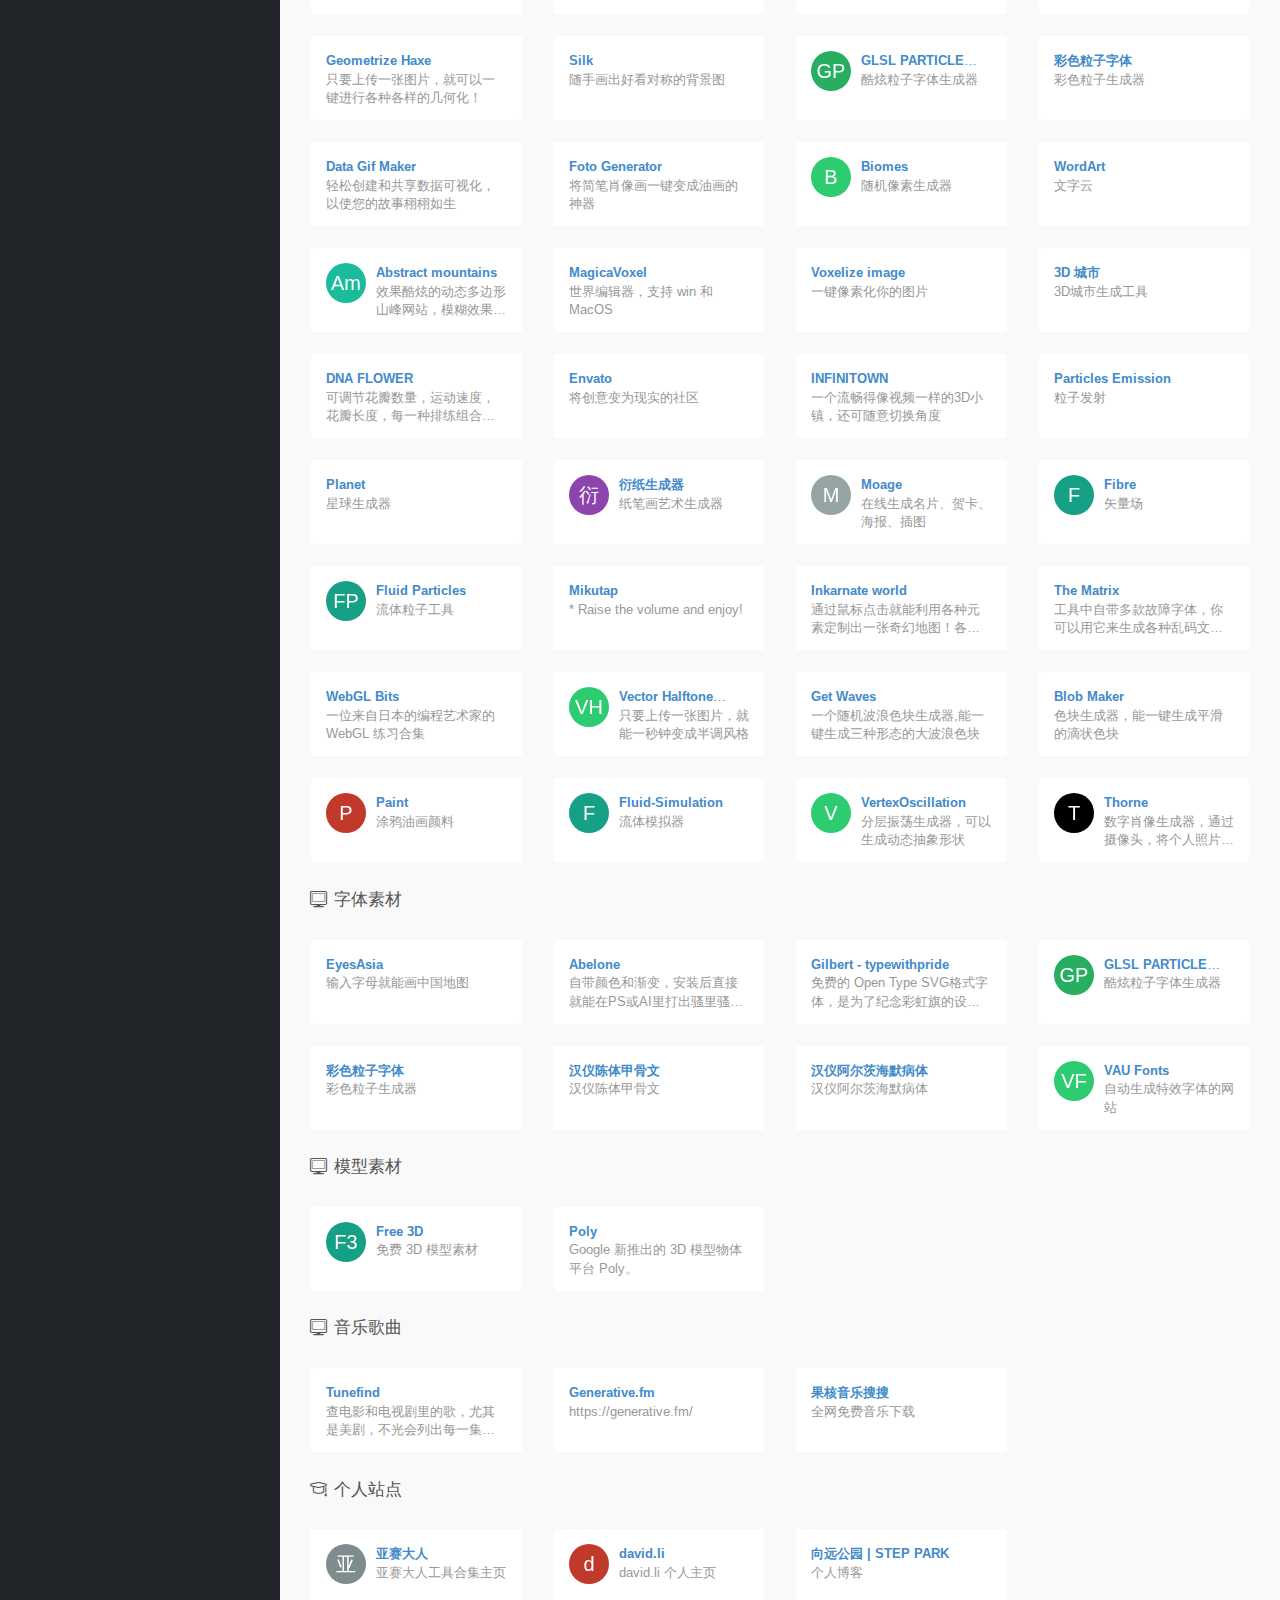
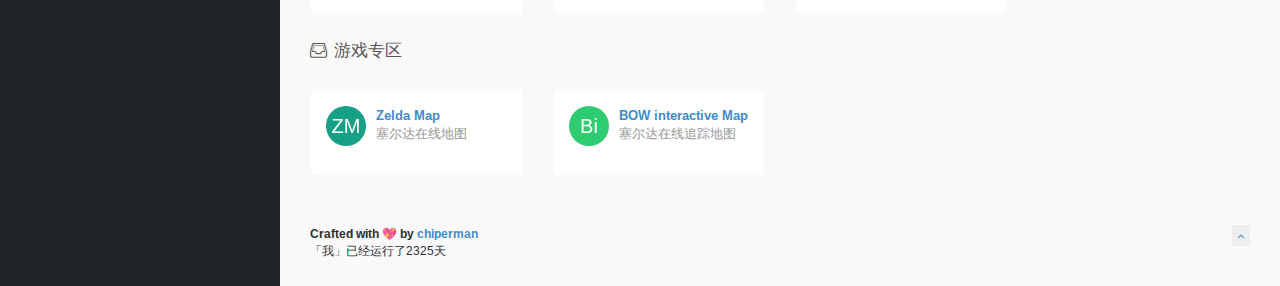
==== commit 6de9d530: "update from gridea: 2020-10-11 20:49:36" ====
--- a/index.html
+++ b/index.html
@@ -10,7 +10,7 @@
     <link rel="shortcut icon" href="https://chiperman.github.io/webstack//media/images/eduifuns.png">
     <link rel="stylesheet" href="//fonts.loli.net/css?family=Arimo:400,700,400italic">
     <link rel="stylesheet" href="https://chiperman.github.io/webstack//media/css/icomoon.css">
-    <link rel="stylesheet" href="https://chiperman.github.io/webstack//media/css/main.css?v=1588907848298">
+    <link rel="stylesheet" href="https://chiperman.github.io/webstack//media/css/main.css?v=1602420574698">
 </head>
 
 <body class="page-body">
@@ -2538,6 +2538,24 @@
                                     <strong>david.li</strong>
                                 </a>
                                 <p class="overflowClip_2">david.li 个人主页</p>
+                            </div>
+                        </div>
+                    </div>
+                </div>
+                
+                <div class="col-sm-3">
+                    <div class="xe-widget xe-conversations box2 label-info"
+                        onclick="window.open('https://steppark.net/index.html', '_blank')" data-toggle="tooltip"
+                        data-placement="bottom" title="" data-original-title="https://steppark.net/index.html">
+                        <div class="xe-comment-entry">
+                            <a class="xe-user-img">
+                                <img  data-src="https://steppark.net/media/14625521742746/Step%20Park%20LOGO-White+Circle-.png"  class="lozad img-circle" width="40">
+                            </a>
+                            <div class="xe-comment">
+                                <a href="#" class="xe-user-name overflowClip_1">
+                                    <strong>向远公园 | STEP PARK</strong>
+                                </a>
+                                <p class="overflowClip_2">个人博客</p>
                             </div>
                         </div>
                     </div>
